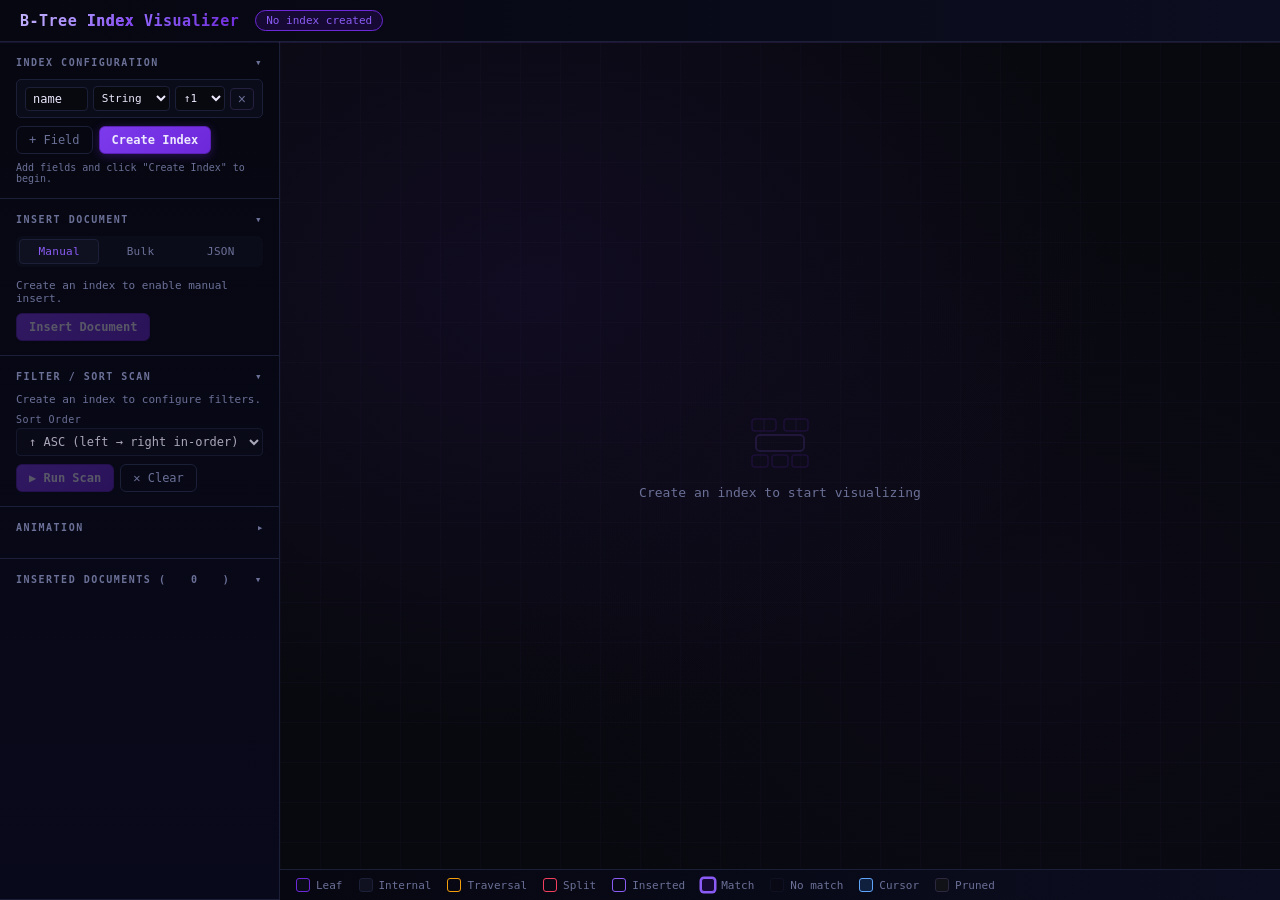
==== btree-index-visualiser/index.html @ 21156883 "remove index field option in filter section" ====
<!DOCTYPE html>
<html lang="en">
<head>
<meta charset="UTF-8">
<meta name="viewport" content="width=device-width, initial-scale=1.0">
<title>B-Tree Index Visualizer</title>
<style>
:root {
  --bg: #08090F;
  --surface: #0F1120;
  --surface2: #0B0C1A;
  --accent: #8B5CF6;
  --accent-dim: #6D28D9;
  --accent-dark: #160933;
  --text: #EDE9FE;
  --text-dim: #6B7097;
  --border: #1C1F38;
  --red: #F43F5E;
  --yellow: #F59E0B;
  --orange: #F97316;
  --node-internal: #0F1120;
  --node-leaf: #0B0C1A;
  --ptr-bg: #06070D;
  --font: 'SF Mono', 'Fira Code', 'Cascadia Code', 'Consolas', monospace;
}

* { box-sizing: border-box; margin: 0; padding: 0; }

body {
  font-family: var(--font);
  background: var(--bg);
  color: var(--text);
  height: 100vh;
  display: flex;
  flex-direction: column;
  overflow: hidden;
  font-size: 13px;
}

/* ── Header ─────────────────────────────────────────── */
#header {
  display: flex;
  align-items: center;
  padding: 10px 20px;
  background: linear-gradient(90deg, #060710 0%, #0C0D20 100%);
  border-bottom: 1px solid var(--border);
  gap: 16px;
  flex-shrink: 0;
  z-index: 10;
  box-shadow: 0 1px 0 rgba(139,92,246,0.12);
}
#header h1 {
  font-size: 15px;
  letter-spacing: 0.5px;
  white-space: nowrap;
  background: linear-gradient(135deg, #C4B5FD 0%, #8B5CF6 60%, #6D28D9 100%);
  -webkit-background-clip: text;
  -webkit-text-fill-color: transparent;
  background-clip: text;
}
#header h1 span {
  background: linear-gradient(135deg, #A78BFA, #7C3AED);
  -webkit-background-clip: text;
  -webkit-text-fill-color: transparent;
  background-clip: text;
}

#info-bar {
  flex: 1;
  display: flex;
  align-items: center;
  gap: 12px;
  font-size: 12px;
  color: var(--text-dim);
  overflow: hidden;
}
#step-msg {
  flex: 1;
  color: var(--accent);
  white-space: nowrap;
  overflow: hidden;
  text-overflow: ellipsis;
  min-height: 16px;
  transition: opacity 0.2s;
}
#tree-stats {
  white-space: nowrap;
  background: var(--accent-dark);
  padding: 3px 10px;
  border-radius: 20px;
  border: 1px solid var(--accent-dim);
  color: var(--accent);
}

/* ── Main Layout ─────────────────────────────────────── */
#app {
  display: flex;
  flex: 1;
  overflow: hidden;
}

/* ── Left Panel ──────────────────────────────────────── */
#panel {
  width: 280px;
  flex-shrink: 0;
  background: linear-gradient(180deg, #060710 0%, #09091C 100%);
  border-right: 1px solid var(--border);
  display: flex;
  flex-direction: column;
  overflow-y: auto;
  overflow-x: hidden;
}

.panel-section {
  padding: 14px 16px;
  border-bottom: 1px solid var(--border);
}
.panel-section h2 {
  font-size: 10px;
  letter-spacing: 1.5px;
  text-transform: uppercase;
  color: var(--text-dim);
  margin-bottom: 10px;
}

/* Index config */
.field-row {
  display: flex;
  flex-direction: column;
  gap: 4px;
  margin-bottom: 8px;
  background: var(--surface2);
  border: 1px solid var(--border);
  border-radius: 5px;
  padding: 6px 8px;
}
.field-row-controls {
  display: flex;
  gap: 5px;
  align-items: center;
}
.field-row input.idx-field-input {
  flex: 1;
  background: var(--bg);
  border: 1px solid var(--border);
  color: var(--text);
  padding: 4px 7px;
  border-radius: 4px;
  font-family: var(--font);
  font-size: 12px;
  outline: none;
  min-width: 0;
}
.field-row input.idx-field-input:focus { border-color: var(--accent-dim); box-shadow: 0 0 0 2px rgba(109,40,217,0.15); }
.field-row select {
  background: var(--bg);
  border: 1px solid var(--border);
  color: var(--text);
  padding: 4px 4px;
  border-radius: 4px;
  font-family: var(--font);
  font-size: 11px;
  cursor: pointer;
  outline: none;
}
.idx-type-input { color: var(--accent); min-width: 70px; }
.idx-dir-input  { min-width: 38px; }
.field-row button.remove-field {
  background: none;
  border: 1px solid #252040;
  color: var(--text-dim);
  cursor: pointer;
  border-radius: 4px;
  padding: 3px 7px;
  font-size: 14px;
  line-height: 1;
  flex-shrink: 0;
}
.field-row button.remove-field:hover { border-color: var(--red); color: var(--red); }
.enum-vals-row {
  display: none;
}
.enum-vals-row input {
  width: 100%;
  background: var(--bg);
  border: 1px solid var(--border);
  color: var(--text);
  padding: 4px 7px;
  border-radius: 4px;
  font-family: var(--font);
  font-size: 11px;
  outline: none;
}
.enum-vals-row input:focus { border-color: var(--accent-dim); }
.type-badge {
  font-size: 9px;
  padding: 1px 5px;
  border-radius: 8px;
  font-family: var(--font);
  font-weight: 600;
  text-transform: uppercase;
  letter-spacing: 0.3px;
}
.tb-string  { background:#0D1535; color:#7EB8FF; border:1px solid #1a2E70; }
.tb-number  { background:#1a142e; color:#a78bfa; border:1px solid #352560; }
.tb-float   { background:#1a142e; color:#c4b5fd; border:1px solid #352560; }
.tb-boolean { background:#2a0D35; color:#e879f9; border:1px solid #601260; }
.tb-date    { background:#2a1500; color:#fbbf24; border:1px solid #604010; }
.tb-email   { background:#0d1a2e; color:#38bdf8; border:1px solid #0e3060; }
.tb-enum    { background:#2a0a18; color:#fb7185; border:1px solid #601030; }

.btn {
  display: inline-flex;
  align-items: center;
  justify-content: center;
  padding: 6px 12px;
  border-radius: 6px;
  font-family: var(--font);
  font-size: 12px;
  cursor: pointer;
  border: 1px solid transparent;
  transition: all 0.18s;
  white-space: nowrap;
}
.btn-primary {
  background: linear-gradient(135deg, #7C3AED 0%, #6D28D9 100%);
  color: #EDE9FE;
  font-weight: 700;
  border-color: #5B21B6;
  box-shadow: 0 2px 10px rgba(109,40,217,0.35);
}
.btn-primary:hover {
  background: linear-gradient(135deg, #8B5CF6 0%, #7C3AED 100%);
  box-shadow: 0 2px 14px rgba(139,92,246,0.45);
  transform: translateY(-1px);
}
.btn-primary:disabled { opacity: 0.35; cursor: not-allowed; box-shadow: none; transform: none; }
.btn-secondary {
  background: transparent;
  border-color: var(--border);
  color: var(--text-dim);
}
.btn-secondary:hover { border-color: var(--accent-dim); color: var(--accent); background: rgba(139,92,246,0.06); }
.btn-danger {
  background: transparent;
  border-color: #2A1A28;
  color: var(--text-dim);
}
.btn-danger:hover { border-color: var(--red); color: var(--red); background: rgba(244,63,94,0.06); }

.btn-row {
  display: flex;
  gap: 6px;
  flex-wrap: wrap;
  margin-top: 8px;
}

/* Insert form */
.doc-field-row {
  margin-bottom: 8px;
}
.doc-field-row label {
  display: block;
  font-size: 10px;
  color: var(--text-dim);
  margin-bottom: 3px;
  letter-spacing: 0.5px;
}
.doc-field-row input {
  width: 100%;
  background: var(--surface2);
  border: 1px solid var(--border);
  color: var(--text);
  padding: 6px 8px;
  border-radius: 4px;
  font-family: var(--font);
  font-size: 12px;
  outline: none;
}
.doc-field-row input:focus { border-color: var(--accent-dim); box-shadow: 0 0 0 2px rgba(109,40,217,0.12); }
.doc-field-row .oid-display {
  font-size: 10px;
  color: var(--text-dim);
  padding: 4px 0;
  word-break: break-all;
}

/* Anim controls */
#anim-controls {
  display: flex;
  gap: 6px;
  flex-wrap: wrap;
}
.speed-row {
  display: flex;
  align-items: center;
  gap: 8px;
  margin-top: 8px;
  font-size: 11px;
  color: var(--text-dim);
}
.speed-row input[type=range] {
  flex: 1;
  accent-color: var(--accent);
  cursor: pointer;
}

/* Document log */
#doc-list {
  max-height: 180px;
  overflow-y: auto;
}
.doc-entry {
  padding: 5px 8px;
  border-radius: 4px;
  margin-bottom: 3px;
  background: var(--surface2);
  font-size: 11px;
  color: var(--text-dim);
  border-left: 2px solid var(--accent-dim);
  animation: fadeSlideIn 0.3s ease;
}
.doc-entry .doc-oid { color: var(--text-dim); font-size: 10px; }
.doc-entry .doc-key { color: var(--accent); }

@keyframes fadeSlideIn {
  from { opacity: 0; transform: translateX(-8px); }
  to   { opacity: 1; transform: translateX(0); }
}

/* ── Viz Panel ───────────────────────────────────────── */
#viz-panel {
  flex: 1;
  display: flex;
  flex-direction: column;
  overflow: hidden;
  position: relative;
}

#svg-wrap {
  flex: 1;
  overflow: auto;
  position: relative;
  cursor: grab;
  background:
    linear-gradient(rgba(139,92,246,0.022) 1px, transparent 1px),
    linear-gradient(90deg, rgba(139,92,246,0.022) 1px, transparent 1px),
    radial-gradient(ellipse at 25% 30%, rgba(109,40,217,0.09) 0%, transparent 55%),
    radial-gradient(ellipse at 75% 70%, rgba(76,29,149,0.05) 0%, transparent 50%),
    var(--bg);
  background-size: 40px 40px, 40px 40px, 100% 100%, 100% 100%, 100% 100%;
}
#svg-wrap:active { cursor: grabbing; }

#btree-svg {
  display: block;
  min-width: 100%;
  min-height: 100%;
  user-select: none;
  transition: height 0.3s ease;
}

/* SVG node styles */
.btree-node { transition: opacity 0.25s; }
.node-body { transition: stroke 0.2s, stroke-width 0.2s; }
.node-enter { animation: nodeEnter 0.35s ease; }
.key-cell-rect { transition: fill 0.2s; }
.key-cell-insert { animation: keyInsert 0.4s ease; }
.edge-path { transition: stroke 0.2s, stroke-opacity 0.2s; }
.edge-active { animation: edgePulse 0.5s ease; }

@keyframes nodeEnter {
  from { opacity: 0; transform: translateY(-12px); }
  to   { opacity: 1; transform: translateY(0); }
}
@keyframes keyInsert {
  0%   { fill: var(--accent); }
  60%  { fill: #C4B5FD; }
  100% { fill: var(--node-leaf); }
}
@keyframes edgePulse {
  0%   { stroke-opacity: 0.2; }
  50%  { stroke-opacity: 1; }
  100% { stroke-opacity: 0.7; }
}

/* Legend */
#legend {
  display: flex;
  gap: 16px;
  padding: 8px 16px;
  background: linear-gradient(90deg, #060710 0%, #0C0D20 100%);
  border-top: 1px solid var(--border);
  flex-shrink: 0;
  font-size: 11px;
  color: var(--text-dim);
  align-items: center;
}
.legend-item {
  display: flex;
  align-items: center;
  gap: 6px;
}
.legend-swatch {
  width: 14px;
  height: 14px;
  border-radius: 3px;
  border: 1px solid;
  flex-shrink: 0;
}
.ls-leaf { background: var(--node-leaf); border-color: var(--accent-dim); }
.ls-internal { background: var(--node-internal); border-color: var(--border); }
.ls-traversal { background: transparent; border-color: var(--yellow); }
.ls-split { background: transparent; border-color: var(--red); }
.ls-insert { background: transparent; border-color: var(--accent); }

/* ── Scan filter rows (per-field) ──────────────────────── */
.scan-field-filter {
  padding: 7px 9px;
  border: 1px solid var(--border);
  border-radius: 5px;
  margin-bottom: 6px;
  background: var(--surface2);
  transition: border-color 0.15s;
}
.scan-field-filter.sff-active { border-color: var(--accent-dim); }
.sff-header {
  display: flex;
  align-items: center;
  gap: 6px;
  margin-bottom: 0;
}
.sff-field-badge {
  font-size: 10px;
  color: var(--accent);
  background: var(--accent-dark);
  border: 1px solid var(--accent-dim);
  padding: 2px 7px;
  border-radius: 10px;
  white-space: nowrap;
  font-family: var(--font);
}
.sff-op {
  flex: 1;
  background: var(--bg);
  border: 1px solid var(--border);
  color: var(--text-dim);
  padding: 3px 5px;
  border-radius: 3px;
  font-family: var(--font);
  font-size: 11px;
  outline: none;
  cursor: pointer;
}
.sff-op:focus { border-color: var(--accent-dim); }
.sff-vals { margin-top: 5px; display: flex; flex-direction: column; gap: 3px; }
.sff-val1, .sff-val2 {
  width: 100%;
  background: var(--bg);
  border: 1px solid var(--border);
  color: var(--text);
  padding: 4px 7px;
  border-radius: 3px;
  font-family: var(--font);
  font-size: 11px;
  outline: none;
}
.sff-val1:focus, .sff-val2:focus { border-color: var(--accent-dim); }
.sff-index-note {
  font-size: 9px;
  margin-top: 3px;
  padding: 2px 5px;
  border-radius: 3px;
  font-family: var(--font);
}
.sff-index-note.uses-index { background:#0E0A28; color:#A78BFA; }
.sff-index-note.full-scan  { background:#1a1000; color:#aa8800; }

/* ── Extra (non-indexed) field rows ────────────────────── */
.extra-field-row {
  display: flex;
  flex-direction: column;
  gap: 3px;
  margin-bottom: 6px;
  background: var(--surface2);
  border: 1px solid var(--border);
  border-radius: 4px;
  padding: 5px 7px;
}
.ef-controls {
  display: flex;
  gap: 4px;
  align-items: center;
}
.extra-field-row input {
  background: var(--bg);
  border: 1px solid var(--border);
  color: var(--text);
  padding: 4px 6px;
  border-radius: 3px;
  font-family: var(--font);
  font-size: 11px;
  outline: none;
}
.extra-field-row input:focus { border-color: var(--accent-dim); }
.extra-field-row select {
  background: var(--bg);
  border: 1px solid var(--border);
  color: var(--accent);
  padding: 3px 4px;
  border-radius: 3px;
  font-family: var(--font);
  font-size: 11px;
  cursor: pointer;
  outline: none;
}
.ef-key  { flex: 1; min-width: 0; }
.ef-type { min-width: 68px; }
.ef-val  { width: 100%; }
.remove-ef {
  background: none;
  border: 1px solid #333;
  color: var(--text-dim);
  cursor: pointer;
  border-radius: 3px;
  padding: 2px 6px;
  font-size: 13px;
  line-height: 1;
  flex-shrink: 0;
}
.remove-ef:hover { border-color: var(--red); color: var(--red); }

/* ── Scan result entries ────────────────────────────────── */
.scan-result-entry {
  padding: 4px 8px;
  border-radius: 3px;
  background: var(--accent-dark);
  border-left: 2px solid var(--accent);
  font-size: 11px;
  color: var(--accent);
  animation: fadeSlideIn 0.25s ease;
  display: flex;
  justify-content: space-between;
  align-items: center;
  gap: 6px;
}
.scan-result-entry .sr-key { color: var(--accent); font-weight: 600; }
.scan-result-entry .sr-rid { color: var(--text-dim); font-size: 10px; }

/* Scan legend swatches */
.ls-scan-match  { background: #160933; border-color: #8B5CF6; box-shadow: 0 0 0 1.5px #8B5CF6; }
.ls-scan-cursor { background: #0F1F3E; border-color: #60A5FA; }
.ls-scan-prune  { background: #111118; border-color: #2C2840; }
.ls-scan-miss   { background: #07080E; border-color: #1C1F38; opacity: 0.35; }

/* SVG scan animations */
@keyframes scanPulse {
  0%   { stroke-opacity: 0.4; }
  50%  { stroke-opacity: 1; }
  100% { stroke-opacity: 0.4; }
}
@keyframes cursorBlink {
  0%,100% { fill-opacity: 1; }
  50%      { fill-opacity: 0.3; }
}
@keyframes matchGlow {
  0%   { fill: #08090F; }
  35%  { fill: #2D1670; }
  100% { fill: #160933; }
}
@keyframes missedFade {
  from { opacity: 0.9; }
  to   { opacity: 0.18; }
}
@keyframes pruneIn {
  from { opacity: 1; }
  to   { opacity: 0.25; }
}

/* ── Insert tabs ────────────────────────────────────────── */
.insert-tabs {
  display: flex;
  gap: 2px;
  margin-bottom: 12px;
  background: var(--surface2);
  border-radius: 6px;
  padding: 3px;
}
.itab {
  flex: 1;
  padding: 5px 4px;
  background: transparent;
  border: none;
  color: var(--text-dim);
  cursor: pointer;
  border-radius: 4px;
  font-family: var(--font);
  font-size: 11px;
  letter-spacing: 0.3px;
  transition: all 0.15s;
  text-align: center;
}
.itab.active {
  background: var(--surface);
  color: var(--accent);
  border: 1px solid var(--border);
}
.itab:hover:not(.active) { color: var(--text); }

/* ── Collapsible panel sections ─────────────────────────── */
.panel-section h2 {
  display: flex;
  justify-content: space-between;
  align-items: center;
  cursor: pointer;
  user-select: none;
}
.panel-section h2:hover { color: var(--text); }
.collapse-arrow {
  font-size: 11px;
  color: var(--text-dim);
  transition: transform 0.2s ease;
  flex-shrink: 0;
}
.panel-section.collapsed .collapse-arrow { transform: rotate(-90deg); }
.section-body {
  overflow: hidden;
  max-height: 1200px;
  opacity: 1;
  transition: max-height 0.28s ease, opacity 0.2s ease;
}
.panel-section.collapsed .section-body {
  max-height: 0 !important;
  opacity: 0;
}

/* ── Custom filter rows ─────────────────────────────────── */
.sff-custom-field {
  flex: 1;
  background: var(--bg);
  border: 1px solid var(--border);
  color: var(--text);
  padding: 3px 6px;
  border-radius: 3px;
  font-family: var(--font);
  font-size: 11px;
  outline: none;
  min-width: 0;
}
.sff-custom-field:focus { border-color: var(--accent-dim); }
.remove-sff {
  background: none;
  border: 1px solid #333;
  color: var(--text-dim);
  cursor: pointer;
  border-radius: 3px;
  padding: 2px 6px;
  font-size: 13px;
  line-height: 1;
  flex-shrink: 0;
}
.remove-sff:hover { border-color: var(--red); color: var(--red); }

/* ── Document hover tooltip ─────────────────────────────── */
#doc-tooltip {
  position: fixed;
  display: none;
  z-index: 1000;
  background: #0C0D1F;
  border: 1px solid var(--accent-dim);
  border-radius: 7px;
  padding: 10px 13px;
  min-width: 190px;
  max-width: 290px;
  box-shadow: 0 6px 24px rgba(0,0,0,0.6), 0 0 0 1px rgba(0,237,100,0.08);
  pointer-events: none;
  font-family: var(--font);
  font-size: 11px;
  color: var(--text);
}
.dt-header {
  font-size: 9px;
  letter-spacing: 1.8px;
  text-transform: uppercase;
  color: var(--text-dim);
  margin-bottom: 7px;
  padding-bottom: 5px;
  border-bottom: 1px solid var(--border);
  display: flex;
  justify-content: space-between;
  align-items: center;
}
.dt-header-label { color: var(--accent); }
.dt-field-row {
  display: flex;
  justify-content: space-between;
  align-items: baseline;
  gap: 8px;
  padding: 2px 0;
}
.dt-field-name {
  color: var(--text-dim);
  font-size: 10px;
  flex-shrink: 0;
  display: flex;
  align-items: center;
  gap: 4px;
}
.dt-field-val {
  color: var(--text);
  font-size: 11px;
  word-break: break-all;
  text-align: right;
  max-width: 150px;
  overflow: hidden;
  text-overflow: ellipsis;
  white-space: nowrap;
}
.dt-field-val.dt-indexed { color: var(--accent); font-weight: 600; }
.dt-null { color: var(--text-dim); font-style: italic; }
.dt-separator {
  margin: 5px 0;
  border: none;
  border-top: 1px dashed var(--border);
}
.dt-oid {
  margin-top: 6px;
  padding-top: 5px;
  border-top: 1px solid var(--border);
  font-size: 9px;
  color: #40405A;
  word-break: break-all;
  line-height: 1.4;
}
.key-hover-zone {
  fill: transparent;
  cursor: crosshair;
}
.key-hover-zone:hover {
  fill: rgba(139, 92, 246, 0.1);
}

/* Scrollbar styling */
::-webkit-scrollbar { width: 6px; height: 6px; }
::-webkit-scrollbar-track { background: transparent; }
::-webkit-scrollbar-thumb { background: var(--border); border-radius: 3px; }
::-webkit-scrollbar-thumb:hover { background: var(--accent-dim); }

/* Empty state */
#empty-state {
  position: absolute;
  inset: 0;
  display: flex;
  flex-direction: column;
  align-items: center;
  justify-content: center;
  color: var(--text-dim);
  gap: 10px;
  pointer-events: none;
}
#empty-state svg { opacity: 0.15; }
#empty-state p { font-size: 13px; }

/* Index badge */
#index-badge {
  font-size: 11px;
  background: var(--accent-dark);
  border: 1px solid var(--accent-dim);
  color: var(--accent);
  padding: 3px 10px;
  border-radius: 20px;
  white-space: nowrap;
  max-width: 260px;
  overflow: hidden;
  text-overflow: ellipsis;
}
</style>
</head>
<body>

<!-- Header -->
<div id="header">
  <h1>B-Tree <span>Index</span> Visualizer</h1>
  <div id="index-badge">No index created</div>
  <div id="info-bar">
    <span id="step-msg"></span>
    <span id="tree-stats" style="display:none">Height: 1 · Nodes: 1 · Keys: 0</span>
  </div>
</div>

<!-- Main -->
<div id="app">

  <!-- Left Panel -->
  <div id="panel">

    <!-- Index Config -->
    <div class="panel-section">
      <h2>Index Configuration</h2>
      <div id="field-rows"></div>
      <div class="btn-row">
        <button class="btn btn-secondary" id="add-field-btn">+ Field</button>
        <button class="btn btn-primary" id="create-index-btn">Create Index</button>
        <button class="btn btn-danger" id="reset-index-btn" style="display:none">Reset</button>
      </div>
      <div id="index-hint" style="margin-top:8px;font-size:10px;color:var(--text-dim)">
        Add fields and click "Create Index" to begin.
      </div>
    </div>

    <!-- Insert Document -->
    <div class="panel-section" id="insert-section">
      <h2>Insert Document</h2>

      <!-- Tab bar -->
      <div class="insert-tabs">
        <button class="itab active" data-tab="manual">Manual</button>
        <button class="itab" data-tab="bulk">Bulk</button>
        <button class="itab" data-tab="json">JSON</button>
      </div>

      <!-- ① Manual tab -->
      <div class="itab-content" id="itab-manual">
        <div id="oid-preview" data-oid="" style="display:none"></div>
        <div id="doc-fields">
          <p style="font-size:11px;color:var(--text-dim)">Create an index to enable manual insert.</p>
        </div>
        <div id="doc-extra-section" style="margin-top:8px;display:none">
          <div style="display:flex;justify-content:space-between;align-items:center;margin-bottom:5px">
            <span style="font-size:10px;text-transform:uppercase;letter-spacing:1px;color:var(--text-dim)">Extra Fields <span style="color:#555;font-size:9px">(not indexed)</span></span>
            <button class="btn btn-secondary" id="add-extra-btn" style="padding:2px 8px;font-size:11px">+ Add</button>
          </div>
          <div id="extra-field-rows"></div>
        </div>
        <div class="btn-row" style="margin-top:8px">
          <button class="btn btn-primary" id="insert-btn" disabled>Insert Document</button>
        </div>
      </div>

      <!-- ② Bulk tab -->
      <div class="itab-content" id="itab-bulk" style="display:none">
        <p style="font-size:11px;color:var(--text-dim);margin-bottom:10px;line-height:1.5">Auto-generates random values based on index field types.</p>
        <div style="display:flex;align-items:center;gap:10px;margin-bottom:10px">
          <label style="font-size:11px;color:var(--text-dim);white-space:nowrap">Count</label>
          <input type="number" id="bulk-count-input" value="15" min="1" max="100"
            style="width:64px;background:var(--surface2);border:1px solid var(--border);color:var(--text);padding:4px 8px;border-radius:4px;font-family:var(--font);font-size:12px;outline:none">
        </div>
        <div style="display:flex;justify-content:space-between;align-items:center;margin-bottom:5px">
          <span style="font-size:10px;text-transform:uppercase;letter-spacing:1px;color:var(--text-dim)">Extra Fields <span style="color:#555;font-size:9px">(not indexed)</span></span>
          <button class="btn btn-secondary" id="add-bulk-extra-btn" style="padding:2px 8px;font-size:11px">+ Add</button>
        </div>
        <div id="bulk-extra-rows"></div>
        <div class="btn-row" style="margin-top:8px">
          <button class="btn btn-secondary" id="bulk-btn" disabled>⚡ Bulk Insert</button>
        </div>
        <div id="bulk-progress" style="display:none;margin-top:8px">
          <div style="display:flex;justify-content:space-between;font-size:10px;color:var(--text-dim);margin-bottom:4px">
            <span id="bulk-label">Inserting…</span>
            <span id="bulk-counter">0 / 15</span>
          </div>
          <div style="height:4px;background:var(--surface2);border-radius:2px;overflow:hidden">
            <div id="bulk-bar" style="height:100%;width:0%;background:var(--accent);border-radius:2px;transition:width 0.2s ease"></div>
          </div>
        </div>
      </div>

      <!-- ③ JSON tab -->
      <div class="itab-content" id="itab-json" style="display:none">
        <div id="json-upload-wrap">
          <div style="display:flex;gap:6px;margin-bottom:5px">
            <label class="btn btn-secondary" for="json-file-input" style="cursor:pointer;flex:1;text-align:center;justify-content:center">⬆ Upload JSON</label>
            <select id="example-select" style="flex:1;background:var(--surface2);border:1px solid var(--border);color:var(--text);padding:5px 8px;border-radius:4px;font-family:var(--font);font-size:12px;outline:none;cursor:pointer">
              <option value="">Load example…</option>
              <option value="employees">Employees (20)</option>
              <option value="products">Products (20)</option>
              <option value="orders">Orders (20)</option>
            </select>
          </div>
          <input type="file" id="json-file-input" accept=".json" style="display:none">
          <div id="json-status" style="display:none;padding:5px 8px;background:var(--surface2);border:1px solid var(--accent-dim);border-radius:4px;font-size:11px;line-height:1.4">
            <span id="json-status-text" style="color:var(--accent)"></span>
            <button id="json-clear-btn" style="float:right;background:none;border:none;color:var(--text-dim);cursor:pointer;font-size:13px;padding:0;line-height:1" title="Clear loaded data">×</button>
          </div>
        </div>
      </div>
    </div>

    <!-- Filter / Sort / Scan -->
    <div class="panel-section" id="scan-section">
      <h2>Filter / Sort Scan</h2>
      <!-- Per-field filter rows injected here by enableScanUI() -->
      <div id="scan-filter-rows">
        <p style="font-size:11px;color:var(--text-dim)">Create an index to configure filters.</p>
      </div>
      <div class="doc-field-row" style="margin-top:8px">
        <label>Sort Order</label>
        <select id="sort-dir-sel" disabled style="width:100%;background:var(--surface2);border:1px solid var(--border);color:var(--text);padding:5px 8px;border-radius:4px;font-family:var(--font);font-size:12px;outline:none;cursor:pointer">
          <option value="1">↑ ASC (left → right in-order)</option>
          <option value="-1">↓ DESC (right → left)</option>
        </select>
      </div>
      <!-- Index efficiency hint -->
      <div id="scan-prefix-hint" style="display:none;margin-top:6px;padding:5px 8px;background:#1a1a0a;border:1px solid #554;border-radius:4px;font-size:10px;color:#aaa8;line-height:1.5"></div>
      <div class="btn-row" style="margin-top:8px">
        <button class="btn btn-primary" id="run-scan-btn" disabled>▶ Run Scan</button>
        <button class="btn btn-secondary" id="clear-scan-btn" disabled>✕ Clear</button>
      </div>
      <!-- Scan results summary (fills during animation) -->
      <div id="scan-summary" style="display:none;margin-top:10px">
        <div style="display:flex;justify-content:space-between;align-items:center;margin-bottom:6px">
          <span style="font-size:10px;letter-spacing:1px;text-transform:uppercase;color:var(--text-dim)">Results</span>
          <span id="scan-count-badge" style="font-size:10px;background:var(--accent-dark);border:1px solid var(--accent-dim);color:var(--accent);padding:2px 8px;border-radius:10px">0 found</span>
        </div>
        <div id="scan-result-list" style="max-height:130px;overflow-y:auto;display:flex;flex-direction:column;gap:3px"></div>
        <div id="scan-stats-line" style="margin-top:6px;font-size:10px;color:var(--text-dim)"></div>
      </div>
    </div>

    <!-- Animation Controls -->
    <div class="panel-section collapsed">
      <h2>Animation</h2>
      <div id="anim-controls">
        <button class="btn btn-secondary" id="play-btn" disabled>▶ Play</button>
        <button class="btn btn-secondary" id="step-btn" disabled>⏭ Step</button>
        <button class="btn btn-secondary" id="rewind-btn" disabled>↺ Rewind</button>
      </div>
      <div class="speed-row">
        <span>Speed</span>
        <input type="range" id="speed-slider" min="100" max="1500" value="700" step="100">
        <span id="speed-label">700ms</span>
      </div>
    </div>

    <!-- Document Log -->
    <div class="panel-section" style="flex:1">
      <h2>Inserted Documents (<span id="doc-count">0</span>)</h2>
      <div id="doc-list"></div>
    </div>

  </div>

  <!-- Visualization -->
  <div id="viz-panel">
    <div id="svg-wrap">
      <div id="empty-state">
        <svg width="64" height="64" viewBox="0 0 64 64" fill="none">
          <rect x="8" y="24" width="48" height="16" rx="4" stroke="#8B5CF6" stroke-width="2"/>
          <rect x="4" y="8" width="24" height="12" rx="3" stroke="#6D28D9" stroke-width="1.5"/>
          <rect x="36" y="8" width="24" height="12" rx="3" stroke="#6D28D9" stroke-width="1.5"/>
          <rect x="4" y="44" width="16" height="12" rx="3" stroke="#6D28D9" stroke-width="1.5"/>
          <rect x="24" y="44" width="16" height="12" rx="3" stroke="#6D28D9" stroke-width="1.5"/>
          <rect x="44" y="44" width="16" height="12" rx="3" stroke="#6D28D9" stroke-width="1.5"/>
          <line x1="16" y1="20" x2="16" y2="8" stroke="#8B5CF6" stroke-width="1.5" opacity="0.5"/>
          <line x1="48" y1="20" x2="48" y2="8" stroke="#8B5CF6" stroke-width="1.5" opacity="0.5"/>
        </svg>
        <p>Create an index to start visualizing</p>
      </div>
      <svg id="btree-svg" xmlns="http://www.w3.org/2000/svg">
        <defs>
          <marker id="arrow" markerWidth="8" markerHeight="8" refX="6" refY="3" orient="auto">
            <path d="M0,0 L0,6 L8,3 z" fill="#1C1F38"/>
          </marker>
          <marker id="arrow-active" markerWidth="8" markerHeight="8" refX="6" refY="3" orient="auto">
            <path d="M0,0 L0,6 L8,3 z" fill="#8B5CF6"/>
          </marker>
          <filter id="glow" x="-20%" y="-20%" width="140%" height="140%">
            <feGaussianBlur stdDeviation="3" result="blur"/>
            <feMerge><feMergeNode in="blur"/><feMergeNode in="SourceGraphic"/></feMerge>
          </filter>
        </defs>
        <g id="tree-root-g" transform="translate(0,0)"></g>
      </svg>
    </div>
    <div id="legend">
      <div class="legend-item"><div class="legend-swatch ls-leaf"></div>Leaf</div>
      <div class="legend-item"><div class="legend-swatch ls-internal"></div>Internal</div>
      <div class="legend-item"><div class="legend-swatch ls-traversal"></div>Traversal</div>
      <div class="legend-item"><div class="legend-swatch ls-split"></div>Split</div>
      <div class="legend-item"><div class="legend-swatch ls-insert"></div>Inserted</div>
      <div class="legend-item"><div class="legend-swatch ls-scan-match"></div>Match</div>
      <div class="legend-item"><div class="legend-swatch ls-scan-miss"></div>No match</div>
      <div class="legend-item"><div class="legend-swatch ls-scan-cursor"></div>Cursor</div>
      <div class="legend-item"><div class="legend-swatch ls-scan-prune"></div>Pruned</div>
    </div>
  </div>

</div>

<!-- Document Hover Tooltip -->
<div id="doc-tooltip">
  <div class="dt-header">
    <span>Document</span>
    <span class="dt-header-label" id="dt-node-label"></span>
  </div>
  <div id="dt-fields"></div>
  <div class="dt-oid" id="dt-oid"></div>
</div>

<script>
'use strict';

// ─────────────────────────────────────────────────────────────
//  Utilities
// ─────────────────────────────────────────────────────────────
const SVG_NS = 'http://www.w3.org/2000/svg';

function genObjectId() {
  const ts = Math.floor(Date.now() / 1000).toString(16).padStart(8, '0');
  const rnd = Array.from(crypto.getRandomValues(new Uint8Array(8)))
    .map(b => b.toString(16).padStart(2, '0')).join('');
  return ts + rnd;
}

function shortId(oid) { return oid.slice(0, 8) + '…'; }

// BSON-style type ordering: null < boolean < number < string
function typeOrder(v) {
  if (v === null || v === undefined) return 0;
  if (typeof v === 'boolean') return 1;  // false(0) < true(1)
  if (typeof v === 'number')  return 2;
  if (typeof v === 'string')  return 3;
  return 4;
}

function compareVal(a, b) {
  const ta = typeOrder(a), tb = typeOrder(b);
  if (ta !== tb) return ta - tb;
  if (a === null || a === undefined) return 0;
  if (a < b) return -1;
  if (a > b) return 1;
  return 0;
}

// Compound key comparison (both are arrays of values)
function compareKeys(a, b) {
  const len = Math.min(a.length, b.length);
  for (let i = 0; i < len; i++) {
    const c = compareVal(a[i], b[i]);
    if (c !== 0) return c;
  }
  return a.length - b.length;
}

function parseVal(s) {
  if (s === '' || s === null || s === undefined) return null;
  if (typeof s === 'boolean' || typeof s === 'number') return s; // already typed
  const n = Number(s);
  return isNaN(n) ? s : n;
}

function formatKeyLabel(key) {
  if (key.length === 1) return String(key[0] === null ? 'null' : key[0]);
  return '(' + key.map(v => v === null ? 'null' : String(v)).join(', ') + ')';
}

// ─────────────────────────────────────────────────────────────
//  B-Tree Data Structure
//  t = 2 → max 3 keys, max 4 children per node
// ─────────────────────────────────────────────────────────────
let _nodeSeq = 0;

class BTreeNode {
  constructor(isLeaf = true) {
    this.id = ++_nodeSeq;
    this.isLeaf = isLeaf;
    this.keys = [];      // array of compound key arrays, e.g. [[val1,val2], ...]
    this.rids = [];      // parallel array of ObjectId strings (all nodes keep rids)
    this.children = [];  // BTreeNode[] for internal nodes
  }
}

class BTree {
  constructor(t = 2) {
    this.t = t;         // minimum degree
    this.root = new BTreeNode(true);
    this.indexFields = ['name']; // default
  }

  setIndex(fields) {
    this.indexFields = fields;
    _nodeSeq = 0;
    this.root = new BTreeNode(true);
  }

  extractKey(doc) {
    return this.indexFields.map(f => parseVal(doc[f] ?? null));
  }

  // Insert document, returns animation event log
  insert(doc) {
    const key = this.extractKey(doc);
    const rid = doc._id;
    const events = [];

    events.push({ type: 'start', key, rid });

    // If root full, split it
    if (this.root.keys.length === 2 * this.t - 1) {
      const oldRoot = this.root;
      const newRoot = new BTreeNode(false);
      newRoot.children.push(oldRoot);
      this._splitChild(newRoot, 0, events);
      this.root = newRoot;
      events.push({ type: 'newRoot', nodeId: newRoot.id });
    }

    this._insertNonFull(this.root, key, rid, events);
    events.push({ type: 'done' });
    return events;
  }

  _splitChild(parent, idx, events) {
    const t = this.t;
    const child = parent.children[idx];
    const mid = t - 1; // median index

    const newNode = new BTreeNode(child.isLeaf);

    // Promote median key to parent
    const mKey = child.keys[mid];
    const mRid = child.rids[mid];

    // Right half goes to new node
    newNode.keys = child.keys.splice(mid + 1);
    newNode.rids = child.rids.splice(mid + 1);
    if (!child.isLeaf) {
      newNode.children = child.children.splice(t);
    }

    // Remove median from child
    child.keys.splice(mid, 1);
    child.rids.splice(mid, 1);

    // Insert median into parent
    parent.keys.splice(idx, 0, mKey);
    parent.rids.splice(idx, 0, mRid);
    parent.children.splice(idx + 1, 0, newNode);

    events.push({
      type: 'split',
      parentId: parent.id,
      leftId: child.id,
      rightId: newNode.id,
      medianKey: mKey,
    });
  }

  _insertNonFull(node, key, rid, events) {
    events.push({ type: 'visit', nodeId: node.id });

    if (node.isLeaf) {
      let i = node.keys.length - 1;
      while (i >= 0 && compareKeys(key, node.keys[i]) < 0) i--;
      node.keys.splice(i + 1, 0, key);
      node.rids.splice(i + 1, 0, rid);
      events.push({ type: 'insert', nodeId: node.id, keyIdx: i + 1, key, rid });
    } else {
      let i = node.keys.length - 1;
      while (i >= 0 && compareKeys(key, node.keys[i]) < 0) i--;
      i++;

      events.push({ type: 'followChild', nodeId: node.id, childIdx: i });

      const child = node.children[i];
      if (child.keys.length === 2 * this.t - 1) {
        events.push({ type: 'preSplit', nodeId: child.id });
        this._splitChild(node, i, events);
        if (compareKeys(key, node.keys[i]) > 0) i++;
      }

      this._insertNonFull(node.children[i], key, rid, events);
    }
  }

  // Tree stats
  height() {
    let h = 1, n = this.root;
    while (!n.isLeaf) { h++; n = n.children[0]; }
    return h;
  }

  countNodes() {
    let count = 0;
    const walk = n => { count++; n.children.forEach(walk); };
    walk(this.root);
    return count;
  }

  countKeys() {
    let count = 0;
    const walk = n => { count += n.keys.length; n.children.forEach(walk); };
    walk(this.root);
    return count;
  }
}

// ─────────────────────────────────────────────────────────────
//  Layout Engine
// ─────────────────────────────────────────────────────────────
const NODE_H = 54;
const KEY_W = 92;
const KEY_W_COMPOUND = 108; // wider for 2+ fields
const PTR_W = 18;
const LEVEL_GAP = 90;
const SIBLING_GAP = 24;
const PADDING = 40;

function nodeWidth(node, fieldCount) {
  const kw = fieldCount >= 2 ? KEY_W_COMPOUND : KEY_W;
  const n = node.keys.length;
  if (node.isLeaf) return n * kw;
  return n * kw + (n + 1) * PTR_W;
}

function subtreeWidth(node, fieldCount) {
  const nw = nodeWidth(node, fieldCount);
  if (node.isLeaf || node.children.length === 0) return Math.max(nw, 80);
  const childrenTotal = node.children.reduce((s, c) => s + subtreeWidth(c, fieldCount), 0)
    + (node.children.length - 1) * SIBLING_GAP;
  return Math.max(nw, childrenTotal);
}

function assignPositions(node, cx, y, positions, fieldCount) {
  const nw = nodeWidth(node, fieldCount);
  positions.set(node.id, { x: cx - nw / 2, y, w: nw, h: NODE_H });

  if (!node.isLeaf && node.children.length) {
    const totalCW = node.children.reduce((s, c) => s + subtreeWidth(c, fieldCount), 0)
      + (node.children.length - 1) * SIBLING_GAP;
    let childX = cx - totalCW / 2;
    for (const child of node.children) {
      const sw = subtreeWidth(child, fieldCount);
      assignPositions(child, childX + sw / 2, y + NODE_H + LEVEL_GAP, positions, fieldCount);
      childX += sw + SIBLING_GAP;
    }
  }
}

// ─────────────────────────────────────────────────────────────
//  SVG Renderer
// ─────────────────────────────────────────────────────────────
function makeSvgEl(tag, attrs = {}) {
  const el = document.createElementNS(SVG_NS, tag);
  for (const [k, v] of Object.entries(attrs)) el.setAttribute(k, v);
  return el;
}

function renderTree(tree, highlightState = {}) {
  const g = document.getElementById('tree-root-g');
  g.innerHTML = '';

  const fieldCount = tree.indexFields.length;
  const kw = fieldCount >= 2 ? KEY_W_COMPOUND : KEY_W;

  const positions = new Map();
  const rootSW = subtreeWidth(tree.root, fieldCount);
  const svgW = Math.max(rootSW + PADDING * 2, 600);
  const cx = svgW / 2;

  assignPositions(tree.root, cx, PADDING, positions, fieldCount);

  // Measure height
  let maxY = 0;
  positions.forEach(p => { if (p.y > maxY) maxY = p.y; });
  const svgH = Math.max(maxY + NODE_H + PADDING * 2, 200);

  const svg = document.getElementById('btree-svg');
  svg.setAttribute('width', svgW);
  svg.setAttribute('height', svgH);

  // Center in viewport if smaller than viewport
  const wrap = document.getElementById('svg-wrap');
  const vw = wrap.clientWidth;
  const tx = svgW < vw ? (vw - svgW) / 2 : 0;
  g.setAttribute('transform', `translate(${tx},0)`);
  lastPositions = positions;
  lastTx = tx;

  // Draw edges layer
  const edgeG = makeSvgEl('g', { id: 'edge-layer' });
  g.appendChild(edgeG);

  // Draw nodes layer
  const nodeG = makeSvgEl('g', { id: 'node-layer' });
  g.appendChild(nodeG);

  // Recurse
  function drawEdges(node) {
    if (node.isLeaf) return;
    const pos = positions.get(node.id);
    const n = node.keys.length;

    node.children.forEach((child, i) => {
      const cpos = positions.get(child.id);
      if (!cpos) return;

      // x of pointer slot i in parent (between key i-1 and key i)
      const slotX = pos.x + PTR_W / 2 + i * (PTR_W + kw);
      const x1 = slotX;
      const y1 = pos.y + NODE_H;
      const x2 = cpos.x + cpos.w / 2;
      const y2 = cpos.y;
      const my = (y1 + y2) / 2;

      const isActive = highlightState.activeEdge &&
        highlightState.activeEdge.parentId === node.id &&
        highlightState.activeEdge.childIdx === i;

      const path = makeSvgEl('path', {
        d: `M${x1},${y1} C${x1},${my} ${x2},${my} ${x2},${y2}`,
        stroke: isActive ? '#8B5CF6' : '#1C1F38',
        'stroke-width': isActive ? '2.5' : '1.5',
        fill: 'none',
        'stroke-opacity': isActive ? '1' : '0.55',
        'marker-end': isActive ? 'url(#arrow-active)' : 'url(#arrow)',
        class: isActive ? 'edge-path edge-active' : 'edge-path',
      });
      edgeG.appendChild(path);

      drawEdges(child);
    });
  }

  function drawNode(node, isNew = false) {
    const pos = positions.get(node.id);
    if (!pos) return;

    const hs = highlightState;
    const isVisiting = hs.visiting && hs.visiting.has(node.id);
    const isPreSplit = hs.preSplit === node.id;
    const isInsertNode = hs.insertNode === node.id;
    const isSplitNew = hs.splitNew === node.id;

    let strokeColor = node.isLeaf ? '#5B3FD0' : '#1C1F38';
    let strokeW = '1.5';
    if (isVisiting)   { strokeColor = '#F59E0B'; strokeW = '2.5'; }
    if (isPreSplit)   { strokeColor = '#F43F5E'; strokeW = '2.5'; }
    if (isSplitNew)   { strokeColor = '#8B5CF6'; strokeW = '2.5'; }
    if (isInsertNode) { strokeColor = '#8B5CF6'; strokeW = '2.5'; }

    const ng = makeSvgEl('g', {
      class: 'btree-node' + (isNew ? ' node-enter' : ''),
      id: `node-${node.id}`,
    });

    // Node background
    ng.appendChild(makeSvgEl('rect', {
      x: pos.x, y: pos.y, width: pos.w, height: NODE_H, rx: '5',
      fill: node.isLeaf ? '#0B0C1A' : '#0F1120',
      stroke: strokeColor,
      'stroke-width': strokeW,
      class: 'node-body',
      filter: (isInsertNode || isSplitNew) ? 'url(#glow)' : '',
    }));

    // Type label above node
    const label = node.isLeaf ? 'LEAF' : 'INTERNAL';
    ng.appendChild(makeSvgEl('text', {
      x: pos.x + pos.w / 2, y: pos.y - 5,
      'text-anchor': 'middle', fill: node.isLeaf ? '#5B3FD0' : '#374165',
      'font-size': '9', 'font-family': 'monospace', 'letter-spacing': '1',
    })).textContent = label;

    if (!node.isLeaf) {
      // Draw pointer cells
      for (let i = 0; i <= node.keys.length; i++) {
        const px = pos.x + i * (PTR_W + kw);
        ng.appendChild(makeSvgEl('rect', {
          x: px + 1, y: pos.y + 1, width: PTR_W - 2, height: NODE_H - 2, rx: '2',
          fill: '#06070D', opacity: '0.9',
        }));
        ng.appendChild(makeSvgEl('circle', {
          cx: px + PTR_W / 2, cy: pos.y + NODE_H / 2, r: '3',
          fill: '#5B3FD0',
        }));
      }
    }

    // Draw key cells
    node.keys.forEach((key, ki) => {
      const kx = node.isLeaf
        ? pos.x + ki * kw
        : pos.x + PTR_W + ki * (PTR_W + kw);

      const isInsertKey = isInsertNode && hs.insertKeyIdx === ki;

      // Key cell background
      ng.appendChild(makeSvgEl('rect', {
        x: kx + 1, y: pos.y + 1, width: kw - 2, height: NODE_H - 2, rx: '2',
        fill: isInsertKey ? '#160933' : (node.isLeaf ? '#0B0C1A' : '#0F1120'),
        class: isInsertKey ? 'key-cell-rect key-cell-insert' : 'key-cell-rect',
      }));

      // Vertical divider (between cells)
      if (ki > 0) {
        const dx = node.isLeaf ? pos.x + ki * kw : pos.x + PTR_W + ki * (PTR_W + kw);
        ng.appendChild(makeSvgEl('line', {
          x1: dx, y1: pos.y + 4, x2: dx, y2: pos.y + NODE_H - 4,
          stroke: '#1C1F38', 'stroke-width': '1',
        }));
      }

      // Key values (stacked for compound)
      const vals = key;
      const numFields = vals.length;

      if (numFields === 1) {
        // Single field: centered
        const txt = makeSvgEl('text', {
          x: kx + kw / 2,
          y: node.isLeaf ? pos.y + (NODE_H / 2) - 8 : pos.y + NODE_H / 2 + 5,
          'text-anchor': 'middle',
          fill: '#A78BFA', 'font-size': '12', 'font-family': 'monospace',
          'font-weight': '600',
        });
        txt.textContent = vals[0] === null ? 'null' : String(vals[0]);
        ng.appendChild(txt);
      } else {
        // Compound: stack fields
        const startY = node.isLeaf ? pos.y + 10 : pos.y + 8;
        const step = (NODE_H - (node.isLeaf ? 22 : 16)) / numFields;
        vals.forEach((v, fi) => {
          const txt = makeSvgEl('text', {
            x: kx + kw / 2,
            y: startY + fi * step + 12,
            'text-anchor': 'middle',
            fill: fi === 0 ? '#A78BFA' : '#7C5CD8',
            'font-size': fi === 0 ? '11' : '10',
            'font-family': 'monospace',
          });
          txt.textContent = v === null ? 'null' : String(v);
          ng.appendChild(txt);
          // small field label
          const flbl = makeSvgEl('text', {
            x: kx + kw / 2,
            y: startY + fi * step + 3,
            'text-anchor': 'middle',
            fill: '#3D3F62', 'font-size': '8', 'font-family': 'monospace',
          });
          flbl.textContent = tree.indexFields[fi];
          ng.appendChild(flbl);
        });
      }

      // RecordId for leaf nodes
      if (node.isLeaf) {
        const rid = node.rids[ki];
        const ridTxt = makeSvgEl('text', {
          x: kx + kw / 2,
          y: pos.y + NODE_H - 8,
          'text-anchor': 'middle',
          fill: '#4A4B70', 'font-size': '9', 'font-family': 'monospace',
        });
        ridTxt.textContent = shortId(rid);
        const titleEl = document.createElementNS(SVG_NS, 'title');
        titleEl.textContent = `ObjectId("${rid}")`;
        ridTxt.appendChild(titleEl);
        ng.appendChild(ridTxt);

        // RID separator line
        ng.appendChild(makeSvgEl('line', {
          x1: kx + 4, y1: pos.y + NODE_H - 17,
          x2: kx + kw - 4, y2: pos.y + NODE_H - 17,
          stroke: '#1C1F38', 'stroke-width': '0.5', opacity: '0.7',
        }));
      }
    });

    // ── Transparent hover zones over each key cell (for doc tooltip) ──
    node.keys.forEach((key, ki) => {
      const kx = node.isLeaf
        ? pos.x + ki * kw
        : pos.x + PTR_W + ki * (PTR_W + kw);

      const hz = makeSvgEl('rect', {
        x: kx + 1, y: pos.y + 1,
        width: kw - 2, height: NODE_H - 2, rx: '2',
        class: 'key-hover-zone',
      });

      const rid = node.rids[ki];
      const isLeafNode = node.isLeaf;

      hz.addEventListener('mouseenter', e => {
        showDocTooltip(rid, isLeafNode, e.clientX, e.clientY);
      });
      hz.addEventListener('mousemove', e => {
        positionTooltip(e.clientX, e.clientY);
      });
      hz.addEventListener('mouseleave', () => {
        hideDocTooltip();
      });

      ng.appendChild(hz);
    });

    // Node id label (debug, tiny)
    /* const dbg = makeSvgEl('text', { x: pos.x+2, y: pos.y+10, 'font-size':'8', fill:'#333' });
    dbg.textContent = 'n'+node.id; ng.appendChild(dbg); */

    nodeG.appendChild(ng);

    node.children.forEach(c => drawNode(c));
  }

  drawEdges(tree.root);
  drawNode(tree.root, false);

  // Hide empty state
  const es = document.getElementById('empty-state');
  if (es) es.style.display = 'none';
}

// ─────────────────────────────────────────────────────────────
//  Animation Controller
// ─────────────────────────────────────────────────────────────
class AnimCtrl {
  constructor() {
    this.events = [];
    this.step = 0;
    this.timer = null;
    this.speed = 700;
    this.visitedNodes = new Set();
    this.state = {}; // current highlight state
    this.onStep = null; // callback
  }

  load(events) {
    this.events = events;
    this.step = 0;
    this.visitedNodes = new Set();
    this.state = {};
  }

  get done() { return this.step >= this.events.length; }

  pause() {
    if (this.timer) { clearInterval(this.timer); this.timer = null; }
  }

  play(onDone) {
    this.pause();
    this.timer = setInterval(() => {
      if (this.done) {
        this.pause();
        if (onDone) onDone();
        return;
      }
      this.advance();
    }, this.speed);
  }

  advance() {
    if (this.done) return;
    const ev = this.events[this.step++];
    this._applyEvent(ev);
    if (this.onStep) this.onStep(ev, this.state);
  }

  _applyEvent(ev) {
    switch (ev.type) {
      case 'start':
        this.state = { visiting: new Set() };
        break;
      case 'visit':
        this.visitedNodes.add(ev.nodeId);
        this.state.visiting = new Set(this.visitedNodes);
        this.state.preSplit = null;
        this.state.insertNode = null;
        this.state.activeEdge = null;
        break;
      case 'followChild':
        this.state.activeEdge = { parentId: ev.nodeId, childIdx: ev.childIdx };
        break;
      case 'preSplit':
        this.state.preSplit = ev.nodeId;
        break;
      case 'split':
        this.state.splitNew = ev.rightId;
        this.state.preSplit = null;
        break;
      case 'newRoot':
        break;
      case 'insert':
        this.state.insertNode = ev.nodeId;
        this.state.insertKeyIdx = ev.keyIdx;
        this.state.activeEdge = null;
        break;
      case 'done':
        this.state = {};
        break;
    }
  }

  reset() {
    this.pause();
    this.step = 0;
    this.visitedNodes = new Set();
    this.state = {};
  }
}

// ─────────────────────────────────────────────────────────────
//  App State
// ─────────────────────────────────────────────────────────────
const tree = new BTree(2);
const anim = new AnimCtrl();
let indexActive = false;
let pendingEvents = null;
let animPlaying = false;
let docCount = 0;
let lastPositions = null;  // node positions from most recent renderTree call
let lastTx = 0;            // translate-x applied to tree-root-g
let pendingDocs = [];      // docs loaded from JSON/example, queued until index is created

// fieldName → { type, enumVals }  — set when index is created
const fieldTypeConfig = new Map();

// ─────────────────────────────────────────────────────────────
//  UI Builders
// ─────────────────────────────────────────────────────────────
function buildFieldRows() {
  const container = document.getElementById('field-rows');
  const rows = container.querySelectorAll('.field-row');
  if (rows.length === 0) addFieldRow();
}

const FIELD_TYPES = [
  { value: 'string',  label: 'String'  },
  { value: 'number',  label: 'Number'  },
  { value: 'float',   label: 'Float'   },
  { value: 'boolean', label: 'Boolean' },
  { value: 'date',    label: 'Date'    },
  { value: 'email',   label: 'Email'   },
  { value: 'enum',    label: 'Enum'    },
];

function addFieldRow(name = '', type = 'string') {
  const container = document.getElementById('field-rows');
  const row = document.createElement('div');
  row.className = 'field-row';

  const typeOpts = FIELD_TYPES.map(t =>
    `<option value="${t.value}"${t.value === type ? ' selected' : ''}>${t.label}</option>`
  ).join('');

  row.innerHTML = `
    <div class="field-row-controls">
      <input type="text" placeholder="field name" value="${name}" class="idx-field-input">
      <select class="idx-type-input">${typeOpts}</select>
      <select class="idx-dir-input">
        <option value="1">↑1</option>
        <option value="-1">↓-1</option>
      </select>
      <button class="remove-field">×</button>
    </div>
    <div class="enum-vals-row">
      <input type="text" class="idx-enum-input" placeholder="Enum values: Active, Inactive, Pending">
    </div>
  `;

  const typeSel = row.querySelector('.idx-type-input');
  const enumRow = row.querySelector('.enum-vals-row');
  typeSel.addEventListener('change', () => {
    enumRow.style.display = typeSel.value === 'enum' ? '' : 'none';
  });
  if (type === 'enum') enumRow.style.display = '';

  row.querySelector('.remove-field').addEventListener('click', () => row.remove());
  container.appendChild(row);
}

function getIndexFieldConfigs() {
  return Array.from(document.querySelectorAll('.field-row')).map(row => {
    const name     = (row.querySelector('.idx-field-input')?.value  || '').trim();
    const type     =  row.querySelector('.idx-type-input')?.value   || 'string';
    const dir      = parseInt(row.querySelector('.idx-dir-input')?.value  || '1');
    const enumRaw  =  row.querySelector('.idx-enum-input')?.value   || '';
    const enumVals = enumRaw.split(',').map(s => s.trim()).filter(Boolean);
    return { name, type, dir, enumVals };
  }).filter(c => c.name);
}

function getIndexFields() {
  return getIndexFieldConfigs().map(c => c.name);
}

function typePlaceholder(cfg) {
  if (!cfg) return 'value';
  switch (cfg.type) {
    case 'number':  return 'e.g. 42';
    case 'float':   return 'e.g. 3.14';
    case 'boolean': return 'true / false';
    case 'date':    return 'YYYY-MM-DD';
    case 'email':   return 'user@example.com';
    case 'enum':    return cfg.enumVals.length ? cfg.enumVals.join(' | ') : 'value';
    default:        return 'text value';
  }
}

function typeInputType(type) {
  if (type === 'number' || type === 'float') return 'number';
  if (type === 'date') return 'date';
  return 'text';
}

// configs = [{name, type, dir, enumVals}]  OR plain string array (backwards compat)
function buildDocForm(configs) {
  const container = document.getElementById('doc-fields');
  container.innerHTML = '';

  // Normalise: accept both configs array and plain strings
  const normalised = configs.map(c => typeof c === 'string'
    ? { name: c, type: 'string', enumVals: [] }
    : c);

  normalised.forEach(cfg => {
    const typeCfg = fieldTypeConfig.get(cfg.name) || cfg;
    const row = document.createElement('div');
    row.className = 'doc-field-row';
    row.innerHTML = `
      <label style="display:flex;align-items:center;gap:5px;flex-wrap:wrap">
        <span>${cfg.name}</span>
        <span class="type-badge tb-${typeCfg.type}">${typeCfg.type}</span>
        <span style="font-size:9px;background:var(--accent-dark);color:var(--accent-dim);border:1px solid var(--accent-dim);padding:1px 5px;border-radius:8px">indexed</span>
      </label>
      <input type="${typeInputType(typeCfg.type)}"
             class="doc-field-input"
             data-field="${cfg.name}"
             data-type="${typeCfg.type}"
             placeholder="${typePlaceholder(typeCfg)}"
             step="${typeCfg.type === 'float' ? '0.01' : '1'}">
    `;
    container.appendChild(row);
  });
  document.getElementById('doc-extra-section').style.display = '';
}

// Extra field management
function buildExtraFieldRow() {
  const typeOpts = FIELD_TYPES.map(t =>
    `<option value="${t.value}">${t.label}</option>`
  ).join('');

  const row = document.createElement('div');
  row.className = 'extra-field-row';
  row.innerHTML = `
    <div class="ef-controls">
      <input type="text" class="ef-key" placeholder="field name">
      <select class="ef-type">${typeOpts}</select>
      <button class="remove-ef">×</button>
    </div>
    <input type="text" class="ef-val" placeholder="value">
  `;

  const typeSel = row.querySelector('.ef-type');
  const valInp  = row.querySelector('.ef-val');

  // Update input type + placeholder when type changes
  typeSel.addEventListener('change', () => refreshEfInput(typeSel, valInp));
  row.querySelector('.remove-ef').addEventListener('click', () => row.remove());
  return row;
}

function refreshEfInput(typeSel, valInp) {
  const t = typeSel.value;
  valInp.type        = (t === 'number' || t === 'float') ? 'number' : (t === 'date' ? 'date' : 'text');
  valInp.step        = t === 'float' ? '0.01' : '1';
  valInp.placeholder = typePlaceholder({ type: t, enumVals: [] });
  valInp.value       = '';
}

document.getElementById('add-extra-btn').addEventListener('click', () => {
  const container = document.getElementById('extra-field-rows');
  const row = buildExtraFieldRow();
  container.appendChild(row);
  row.querySelector('.ef-key').focus();
});

function buildBulkExtraFieldRow() {
  const typeOpts = FIELD_TYPES.map(t =>
    `<option value="${t.value}">${t.label}</option>`
  ).join('');
  const row = document.createElement('div');
  row.className = 'extra-field-row';
  row.innerHTML = `
    <div class="ef-controls">
      <input type="text" class="ef-key" placeholder="field name">
      <select class="ef-type">${typeOpts}</select>
      <button class="remove-ef">×</button>
    </div>
  `;
  row.querySelector('.remove-ef').addEventListener('click', () => row.remove());
  return row;
}

document.getElementById('add-bulk-extra-btn').addEventListener('click', () => {
  const container = document.getElementById('bulk-extra-rows');
  const row = buildBulkExtraFieldRow();
  container.appendChild(row);
  row.querySelector('.ef-key').focus();
});

function getExtraFieldConfigs() {
  return Array.from(document.querySelectorAll('#extra-field-rows .extra-field-row')).map(row => {
    const name = row.querySelector('.ef-key').value.trim();
    const type = row.querySelector('.ef-type')?.value || 'string';
    return { name, type, enumVals: [] };
  }).filter(c => c.name);
}

function getBulkExtraFieldConfigs() {
  return Array.from(document.querySelectorAll('#bulk-extra-rows .extra-field-row')).map(row => {
    const name = row.querySelector('.ef-key').value.trim();
    const type = row.querySelector('.ef-type')?.value || 'string';
    return { name, type, enumVals: [] };
  }).filter(c => c.name);
}

function collectExtraFields() {
  const extras = {};
  document.querySelectorAll('.extra-field-row').forEach(row => {
    const k    = row.querySelector('.ef-key').value.trim();
    const type = row.querySelector('.ef-type')?.value || 'string';
    const raw  = row.querySelector('.ef-val').value.trim();
    if (!k) return;
    // Coerce to declared type (reuse parseFieldValue logic inline for extra fields)
    let val;
    switch (type) {
      case 'number':  val = raw === '' ? null : parseInt(raw, 10);   break;
      case 'float':   val = raw === '' ? null : parseFloat(raw);      break;
      case 'boolean': val = (raw === 'true' || raw === '1');           break;
      default:        val = raw === '' ? null : raw;                   break;
    }
    extras[k] = val;
  });
  return extras;
}

function clearExtraFieldRows() {
  document.getElementById('extra-field-rows').innerHTML = '';
}

function parseFieldValue(fieldName, rawVal) {
  const cfg = fieldTypeConfig.get(fieldName);
  if (rawVal === '' || rawVal === null || rawVal === undefined) return null;
  if (!cfg) return parseVal(rawVal); // fallback
  switch (cfg.type) {
    case 'number':  { const n = parseInt(rawVal, 10); return isNaN(n) ? null : n; }
    case 'float':   { const n = parseFloat(rawVal);    return isNaN(n) ? null : n; }
    case 'boolean': return (rawVal === 'true' || rawVal === '1' || rawVal === true);
    default: return String(rawVal); // string, date, email, enum
  }
}

function genOid() {
  const oid = genObjectId();
  document.getElementById('oid-preview').dataset.oid = oid;
  return oid;
}

// ─────────────────────────────────────────────────────────────
//  JSON / Example Data Loader
// ─────────────────────────────────────────────────────────────
const JSON_MAX_BYTES = 150 * 1024; // 150 KB
const JSON_MAX_DOCS  = 300;

function inferType(val) {
  if (typeof val === 'boolean') return 'boolean';
  if (typeof val === 'number')  return Number.isInteger(val) ? 'number' : 'float';
  if (typeof val === 'string') {
    if (/^\d{4}-\d{2}-\d{2}/.test(val))          return 'date';
    if (/^[^\s@]+@[^\s@]+\.[^\s@]+$/.test(val))  return 'email';
  }
  return 'string';
}

function detectFieldsFromDocs(docs) {
  const seen = new Map(); // fieldName → type
  docs.slice(0, 50).forEach(doc => {
    Object.keys(doc).forEach(k => {
      if (k === '_id' || seen.has(k)) return;
      seen.set(k, inferType(doc[k]));
    });
  });
  return Array.from(seen.entries()).map(([name, type]) => ({ name, type, dir: 1, enumVals: [] }));
}

function setJsonStatus(msg, isError = false) {
  const box  = document.getElementById('json-status');
  const text = document.getElementById('json-status-text');
  box.style.display = msg ? '' : 'none';
  box.style.borderColor = isError ? 'var(--red)' : 'var(--accent-dim)';
  text.style.color      = isError ? 'var(--red)' : 'var(--accent)';
  text.textContent = msg;
}

function lockJsonTab() {
  const sel = document.getElementById('example-select');
  const lbl = document.querySelector('label[for="json-file-input"]');
  sel.disabled = true;
  sel.title = 'Reset index to load new data';
  if (lbl) { lbl.style.opacity = '0.4'; lbl.style.pointerEvents = 'none'; lbl.title = 'Reset index to load new data'; }
  setJsonStatus('Tree already has data. Reset index to load new data.');
}

function unlockJsonTab() {
  const sel = document.getElementById('example-select');
  const lbl = document.querySelector('label[for="json-file-input"]');
  sel.disabled = false;
  sel.title = '';
  if (lbl) { lbl.style.opacity = ''; lbl.style.pointerEvents = ''; lbl.title = ''; }
}

function loadJsonDocs(raw) {
  // Block if tree already has documents
  if (indexActive && tree.countKeys() > 0) {
    lockJsonTab();
    document.getElementById('example-select').value = '';
    return;
  }

  // Normalise to array
  let docs = Array.isArray(raw) ? raw : [raw];
  docs = docs.filter(d => d && typeof d === 'object' && !Array.isArray(d));
  if (docs.length === 0) { setJsonStatus('No valid objects found in JSON.', true); return; }

  const truncated = docs.length > JSON_MAX_DOCS;
  docs = docs.slice(0, JSON_MAX_DOCS).map(d => {
    const doc = { ...d };
    if (!doc._id) doc._id = genObjectId();
    return doc;
  });
  pendingDocs = docs;

  // If no index yet, auto-populate the Index Config field rows
  if (!indexActive) {
    const configs = detectFieldsFromDocs(docs);
    document.getElementById('field-rows').innerHTML = '';
    configs.forEach(c => addFieldRow(c.name, c.type));
  }

  const note = truncated ? ` (truncated to ${JSON_MAX_DOCS})` : '';
  const action = indexActive ? 'Inserting into tree…' : 'Configure index fields above, then click Create Index.';
  setJsonStatus(`${docs.length} document${docs.length !== 1 ? 's' : ''} loaded${note}. ${action}`);

  // If index already exists, start inserting immediately
  if (indexActive) startBulkInsertFromDocs();
}

function createIndex() {
  const configs = getIndexFieldConfigs();
  if (configs.length === 0) { alert('Add at least one field.'); return; }

  // Store type config
  fieldTypeConfig.clear();
  configs.forEach(c => fieldTypeConfig.set(c.name, { type: c.type, enumVals: c.enumVals }));

  const fields = configs.map(c => c.name);
  tree.setIndex(fields);
  indexActive = true;

  // Update badge
  const badge = document.getElementById('index-badge');
  const spec = configs.map(c => `${c.name}: ${c.dir}`).join(', ');
  badge.textContent = `{ ${spec} }`;

  // Build insert form with type info
  buildDocForm(configs);
  genOid();

  // Update UI state
  document.getElementById('insert-btn').disabled = false;
  document.getElementById('bulk-btn').disabled = false;
  document.getElementById('add-field-btn').disabled = true;
  document.querySelectorAll('.idx-field-input').forEach(i => i.disabled = true);
  document.querySelectorAll('.idx-dir-input').forEach(i => i.disabled = true);
  document.getElementById('create-index-btn').style.display = 'none';
  document.getElementById('reset-index-btn').style.display = '';
  document.getElementById('index-hint').textContent =
    `B-tree index on [${fields.join(', ')}]. t=2 (max 3 keys/node).`;

  document.getElementById('tree-stats').style.display = '';
  enableScanUI();
  updateStats();
  renderTree(tree, {});

  // Replay any docs that were loaded before the index existed
  if (pendingDocs.length > 0) startBulkInsertFromDocs();
}

function resetIndex() {
  indexActive = false;
  pendingEvents = null;
  anim.reset();
  docCount = 0;
  document.getElementById('doc-count').textContent = '0';
  document.getElementById('doc-list').innerHTML = '';
  document.getElementById('insert-btn').disabled = true;
  document.getElementById('bulk-btn').disabled = true;
  document.getElementById('bulk-progress').style.display = 'none';
  bulkRunning = false;
  bulkQueue = [];
  document.getElementById('add-field-btn').disabled = false;
  document.querySelectorAll('.idx-field-input').forEach(i => i.disabled = false);
  document.querySelectorAll('.idx-dir-input').forEach(i => i.disabled = false);
  document.getElementById('create-index-btn').style.display = '';
  document.getElementById('reset-index-btn').style.display = 'none';
  document.getElementById('play-btn').disabled = true;
  document.getElementById('step-btn').disabled = true;
  document.getElementById('rewind-btn').disabled = true;
  document.getElementById('tree-stats').style.display = 'none';
  document.getElementById('index-badge').textContent = 'No index created';
  document.getElementById('step-msg').textContent = '';
  document.getElementById('index-hint').textContent = 'Add fields and click "Create Index" to begin.';

  docStore.clear();
  fieldTypeConfig.clear();
  pendingDocs = [];
  disableScanUI();
  document.getElementById('doc-extra-section').style.display = 'none';
  clearExtraFieldRows();
  document.getElementById('example-select').value = '';
  document.getElementById('json-file-input').value = '';
  setJsonStatus('');
  unlockJsonTab();
  const g = document.getElementById('tree-root-g');
  g.innerHTML = '';
  document.getElementById('empty-state').style.display = 'flex';
}

function updateStats() {
  const el = document.getElementById('tree-stats');
  el.textContent = `Height: ${tree.height()} · Nodes: ${tree.countNodes()} · Keys: ${tree.countKeys()}`;
}

function setStepMsg(msg) {
  const el = document.getElementById('step-msg');
  el.style.opacity = '0';
  setTimeout(() => { el.textContent = msg; el.style.opacity = '1'; }, 80);
}

function eventDescription(ev) {
  switch (ev.type) {
    case 'start':    return `Inserting key ${formatKeyLabel(ev.key)} → ObjectId("${shortId(ev.rid)}")`;
    case 'visit':    return `Visiting node #${ev.nodeId} — searching for insert position`;
    case 'followChild': return `Following child pointer [${ev.childIdx}] downward`;
    case 'preSplit': return `Node #${ev.nodeId} is full (3 keys) — splitting before descent`;
    case 'split':    return `Split: median key promoted to parent #${ev.parentId}`;
    case 'newRoot':  return `Tree grew taller — new root created`;
    case 'insert':   return `Key ${formatKeyLabel(ev.key)} inserted into leaf node #${ev.nodeId}`;
    case 'done':     return `Insert complete`;
    default:         return '';
  }
}

function addDocToLog(doc, fields) {
  const list = document.getElementById('doc-list');
  const entry = document.createElement('div');
  entry.className = 'doc-entry';
  const keyStr = fields.map(f => `${f}: ${doc[f] ?? 'null'}`).join(', ');
  entry.innerHTML = `<div class="doc-key">{${keyStr}}</div><div class="doc-oid">_id: ObjectId("${shortId(doc._id)}")</div>`;
  list.insertBefore(entry, list.firstChild);
  docCount++;
  document.getElementById('doc-count').textContent = docCount;
}

// ─────────────────────────────────────────────────────────────
//  Event handlers
// ─────────────────────────────────────────────────────────────
document.getElementById('json-file-input').addEventListener('change', function () {
  const file = this.files[0];
  if (!file) return;
  if (file.size > JSON_MAX_BYTES) {
    setJsonStatus(`File too large (${(file.size/1024).toFixed(0)} KB). Max is ${JSON_MAX_BYTES/1024} KB.`, true);
    this.value = '';
    return;
  }
  const reader = new FileReader();
  reader.onload = e => {
    try {
      const parsed = JSON.parse(e.target.result);
      loadJsonDocs(parsed);
    } catch (err) {
      setJsonStatus('Invalid JSON: ' + err.message, true);
    }
  };
  reader.readAsText(file);
  this.value = ''; // allow re-selecting same file
});

document.getElementById('example-select').addEventListener('change', function () {
  const key = this.value;
  if (!key) return;
  loadJsonDocs(EXAMPLE_DATASETS[key].map(d => ({ ...d })));
});

document.getElementById('json-clear-btn').addEventListener('click', () => {
  pendingDocs = [];
  document.getElementById('example-select').value = '';
  document.getElementById('json-file-input').value = '';
  setJsonStatus('');
});

document.getElementById('add-field-btn').addEventListener('click', () => addFieldRow());

document.getElementById('create-index-btn').addEventListener('click', createIndex);

document.getElementById('reset-index-btn').addEventListener('click', () => {
  if (confirm('Reset clears the tree and all documents. Continue?')) resetIndex();
});

document.getElementById('insert-btn').addEventListener('click', () => {
  if (!indexActive || animPlaying) return;

  const oid = document.getElementById('oid-preview').dataset.oid || genObjectId();
  const doc = { _id: oid };
  document.querySelectorAll('.doc-field-input').forEach(inp => {
    doc[inp.dataset.field] = parseFieldValue(inp.dataset.field, inp.value.trim());
  });
  // Merge extra fields (not indexed, just stored on doc for display)
  Object.assign(doc, collectExtraFields());

  // Run insert, collect events
  const events = tree.insert(doc);
  pendingEvents = events;
  anim.load(events);

  docStore.set(oid, { ...doc });
  addDocToLog(doc, tree.indexFields);
  updateStats();

  // Reset form
  document.querySelectorAll('.doc-field-input').forEach(i => i.value = '');
  clearExtraFieldRows();
  genOid();

  lockJsonTab();

  // Render tree in final state, then rewind anim display
  renderTree(tree, {});

  // Enable animation controls
  document.getElementById('play-btn').disabled = false;
  document.getElementById('step-btn').disabled = false;
  document.getElementById('rewind-btn').disabled = false;

  setStepMsg(`Ready to animate insertion of ${formatKeyLabel(tree.extractKey(doc))}`);
});

// Animation step callback
anim.onStep = (ev, state) => {
  setStepMsg(eventDescription(ev));
  if (ev.type !== 'done') {
    renderTree(tree, state);
  } else {
    renderTree(tree, {});
    animPlaying = false;
  }
};

document.getElementById('play-btn').addEventListener('click', () => {
  if (!pendingEvents) return;
  if (animPlaying) {
    anim.pause();
    animPlaying = false;
    document.getElementById('play-btn').textContent = '▶ Play';
    return;
  }
  // If animation done, rewind first
  if (anim.done) { anim.reset(); }
  animPlaying = true;
  document.getElementById('bulk-btn').disabled = true;
  document.getElementById('play-btn').textContent = '⏸ Pause';
  anim.play(() => {
    animPlaying = false;
    document.getElementById('play-btn').textContent = '▶ Play';
    document.getElementById('bulk-btn').disabled = false;
    renderTree(tree, {});
  });
});

document.getElementById('step-btn').addEventListener('click', () => {
  if (!pendingEvents || animPlaying) return;
  if (anim.done) { anim.reset(); }
  anim.advance();
});

document.getElementById('rewind-btn').addEventListener('click', () => {
  anim.pause();
  anim.reset();
  animPlaying = false;
  document.getElementById('play-btn').textContent = '▶ Play';
  renderTree(tree, {});
  setStepMsg('Animation rewound — press Play or Step');
});

document.getElementById('speed-slider').addEventListener('input', function () {
  const v = parseInt(this.value);
  anim.speed = v;
  document.getElementById('speed-label').textContent = v + 'ms';
  if (animPlaying) {
    anim.pause();
    anim.play(() => {
      animPlaying = false;
      document.getElementById('play-btn').textContent = '▶ Play';
      renderTree(tree, {});
    });
  }
});

// ─────────────────────────────────────────────────────────────
//  Example Datasets
// ─────────────────────────────────────────────────────────────
const EXAMPLE_DATASETS = {
  employees: [
    {name:'Alice Chen',age:32,department:'Engineering',salary:95000.0},
    {name:'Bob Smith',age:45,department:'Marketing',salary:72000.0},
    {name:'Carol Davis',age:28,department:'Engineering',salary:88000.0},
    {name:'Dave Wilson',age:51,department:'Finance',salary:110000.0},
    {name:'Eve Johnson',age:36,department:'HR',salary:68000.0},
    {name:'Frank Lee',age:29,department:'Engineering',salary:91000.0},
    {name:'Grace Park',age:43,department:'Sales',salary:78000.0},
    {name:'Hank Brown',age:38,department:'Marketing',salary:74000.0},
    {name:'Ivy Martinez',age:25,department:'Engineering',salary:82000.0},
    {name:'Jack Taylor',age:47,department:'Finance',salary:120000.0},
    {name:'Karen White',age:33,department:'Product',salary:98000.0},
    {name:'Leo Garcia',age:41,department:'Sales',salary:85000.0},
    {name:'Mia Anderson',age:27,department:'Design',salary:77000.0},
    {name:'Noah Thomas',age:55,department:'Finance',salary:135000.0},
    {name:'Olivia Moore',age:31,department:'Engineering',salary:93000.0},
    {name:'Paul Jackson',age:44,department:'HR',salary:71000.0},
    {name:'Quinn Harris',age:26,department:'Design',salary:75000.0},
    {name:'Rosa Martin',age:39,department:'Product',salary:102000.0},
    {name:'Sam Thompson',age:34,department:'Engineering',salary:97000.0},
    {name:'Tina Lopez',age:48,department:'Marketing',salary:80000.0},
  ],
  products: [
    {name:'Wireless Mouse',category:'Electronics',price:29.99,inStock:true},
    {name:'Desk Lamp',category:'Home',price:45.00,inStock:true},
    {name:'Running Shoes',category:'Sports',price:89.95,inStock:false},
    {name:'Python Cookbook',category:'Books',price:39.99,inStock:true},
    {name:'Yoga Mat',category:'Sports',price:25.50,inStock:true},
    {name:'USB-C Hub',category:'Electronics',price:54.99,inStock:true},
    {name:'Coffee Maker',category:'Home',price:79.00,inStock:false},
    {name:'Noise Cancelling Headphones',category:'Electronics',price:199.99,inStock:true},
    {name:'Resistance Bands',category:'Sports',price:18.99,inStock:true},
    {name:'Standing Desk',category:'Home',price:349.00,inStock:false},
    {name:'Mechanical Keyboard',category:'Electronics',price:129.99,inStock:true},
    {name:'Water Bottle',category:'Sports',price:22.00,inStock:true},
    {name:'Desk Plant',category:'Home',price:14.99,inStock:true},
    {name:'JavaScript Guide',category:'Books',price:44.99,inStock:true},
    {name:'Webcam HD',category:'Electronics',price:69.99,inStock:false},
    {name:'Foam Roller',category:'Sports',price:31.00,inStock:true},
    {name:'LED Strip Lights',category:'Home',price:19.99,inStock:true},
    {name:'Design Patterns',category:'Books',price:49.99,inStock:true},
    {name:'Ergonomic Chair',category:'Home',price:289.00,inStock:false},
    {name:'Portable SSD',category:'Electronics',price:109.99,inStock:true},
  ],
  orders: [
    {customerId:1001,amount:129.99,status:'delivered',createdAt:'2024-01-05'},
    {customerId:1042,amount:45.50,status:'shipped',createdAt:'2024-01-08'},
    {customerId:1017,amount:299.00,status:'delivered',createdAt:'2024-01-10'},
    {customerId:1003,amount:18.99,status:'cancelled',createdAt:'2024-01-12'},
    {customerId:1055,amount:74.00,status:'delivered',createdAt:'2024-01-15'},
    {customerId:1028,amount:199.99,status:'processing',createdAt:'2024-01-17'},
    {customerId:1001,amount:55.25,status:'delivered',createdAt:'2024-01-19'},
    {customerId:1064,amount:340.00,status:'shipped',createdAt:'2024-01-21'},
    {customerId:1033,amount:22.00,status:'delivered',createdAt:'2024-01-23'},
    {customerId:1019,amount:88.50,status:'delivered',createdAt:'2024-01-25'},
    {customerId:1071,amount:15.99,status:'cancelled',createdAt:'2024-01-27'},
    {customerId:1009,amount:410.00,status:'delivered',createdAt:'2024-01-29'},
    {customerId:1047,amount:63.75,status:'shipped',createdAt:'2024-02-01'},
    {customerId:1022,amount:149.99,status:'delivered',createdAt:'2024-02-03'},
    {customerId:1058,amount:37.00,status:'processing',createdAt:'2024-02-05'},
    {customerId:1013,amount:250.00,status:'delivered',createdAt:'2024-02-07'},
    {customerId:1039,amount:92.40,status:'delivered',createdAt:'2024-02-09'},
    {customerId:1002,amount:175.00,status:'shipped',createdAt:'2024-02-11'},
    {customerId:1067,amount:44.99,status:'delivered',createdAt:'2024-02-13'},
    {customerId:1025,amount:320.50,status:'processing',createdAt:'2024-02-15'},
  ],
};

// ─────────────────────────────────────────────────────────────
//  Dummy Data Generator
// ─────────────────────────────────────────────────────────────
const DUMMY = {
  name:        ['Alice','Bob','Carol','Dave','Eve','Frank','Grace','Hank','Ivy','Jack',
                'Karen','Leo','Mia','Noah','Olivia','Paul','Quinn','Rosa','Sam','Tina',
                'Uma','Victor','Wendy','Xander','Yara','Zoe','Aiden','Blake','Chloe','Dylan'],
  firstname:   ['Alice','Bob','Carol','Dave','Eve','Frank','Grace','Hank','Ivy','Jack',
                'Karen','Leo','Mia','Noah','Olivia','Paul','Quinn','Rosa','Sam','Tina'],
  lastname:    ['Smith','Jones','Taylor','Brown','Wilson','Evans','Thomas','Roberts',
                'Jackson','White','Harris','Martin','Thompson','Garcia','Martinez','Lee'],
  username:    ['alice42','bob_dev','carol99','dave_x','eve_io','frank01','grace_w',
                'hank77','ivy_k','jack_m','karen_z','leo_99','mia_xo','noah_j'],
  email:       ['alice@mail.com','bob@dev.io','carol@web.net','dave@corp.com',
                'eve@example.org','frank@mail.io','grace@test.com','hank@demo.net'],
  city:        ['New York','London','Tokyo','Paris','Sydney','Berlin','Mumbai','Toronto',
                'Singapore','Dubai','Amsterdam','Seoul','Barcelona','Chicago','Sydney'],
  country:     ['USA','UK','Japan','France','Australia','Germany','India','Canada',
                'Singapore','UAE','Netherlands','South Korea','Spain'],
  status:      ['active','inactive','pending','suspended','verified'],
  role:        ['admin','editor','viewer','moderator','contributor','owner'],
  category:    ['electronics','clothing','books','food','sports','toys','automotive','home'],
  department:  ['engineering','marketing','sales','finance','hr','product','design','ops'],
  type:        ['typeA','typeB','typeC','typeD','typeE'],
  tag:         ['featured','new','sale','trending','limited','popular','exclusive'],
  language:    ['English','Spanish','French','German','Japanese','Mandarin','Hindi','Arabic'],
};

const NUM_RANGES = {
  age:        [18, 80],   score:    [0, 100],   rating:   [1, 5],
  rank:       [1, 1000],  level:    [1, 50],    price:    [1, 999],
  quantity:   [1, 500],   year:     [2015, 2026], count: [0, 200],
  priority:   [1, 10],    version:  [1, 20],    size:     [1, 100],
  weight:     [1, 500],   duration: [1, 300],   salary:   [30000, 150000],
};

function pick(arr) { return arr[Math.floor(Math.random() * arr.length)]; }
function randInt(min, max) { return Math.floor(Math.random() * (max - min + 1)) + min; }
function randFloat(min, max, decimals = 1) {
  return parseFloat((Math.random() * (max - min) + min).toFixed(decimals));
}
function genRandomDate() {
  const start = new Date(2018, 0, 1).getTime();
  const end   = new Date(2025, 11, 31).getTime();
  return new Date(start + Math.random() * (end - start)).toISOString().slice(0, 10);
}
function genRandomEmail(name) {
  const user = name || pick(['alice','bob','carol','dave','eve','frank','grace','hank']);
  const domain = pick(['gmail.com','yahoo.com','outlook.com','mail.io','dev.co','corp.net']);
  return `${user}${randInt(1,99)}@${domain}`;
}

// Typed dummy value generator — type config takes priority over name heuristics
function genDummyValue(fieldName, cfg) {
  if (cfg) {
    switch (cfg.type) {
      case 'number':  return randInt(1, 100);
      case 'float':   return randFloat(1, 100, 1);
      case 'boolean': return pick([true, false]);
      case 'date':    return genRandomDate();
      case 'email':   return genRandomEmail();
      case 'enum':
        if (cfg.enumVals && cfg.enumVals.length) return pick(cfg.enumVals);
        return pick(['A','B','C','D']);
      // string → fall through to name-heuristic
    }
  }
  // Name-heuristic fallback (string type or unknown)
  return genDummyValueByName(fieldName);
}

function genDummyValueByName(fieldName) {
  const f = fieldName.toLowerCase();
  for (const [key, pool] of Object.entries(DUMMY)) {
    if (f === key || f.includes(key)) return pick(pool);
  }
  for (const [key, [min, max]] of Object.entries(NUM_RANGES)) {
    if (f === key || f.endsWith(key) || f.startsWith(key)) return randInt(min, max);
  }
  if (f.endsWith('id') || f.endsWith('_id') || f === 'id') return randInt(1, 999);
  return Math.random() < 0.5
    ? pick(['alpha','beta','gamma','delta','epsilon','zeta','eta','theta','iota','kappa'])
    : randInt(1, 100);
}

function getExtraFieldNames() {
  return getExtraFieldConfigs().map(c => c.name);
}

function genDummyDoc(extraConfigs = null) {
  const doc = { _id: genObjectId() };
  // Indexed fields — use declared type config
  tree.indexFields.forEach(f => {
    doc[f] = genDummyValue(f, fieldTypeConfig.get(f));
  });
  // Extra fields — use passed configs or fall back to manual tab's form
  const extras = extraConfigs !== null ? extraConfigs : getExtraFieldConfigs();
  extras.forEach(({ name, type, enumVals }) => {
    doc[name] = genDummyValue(name, { type, enumVals });
  });
  return doc;
}

// ─────────────────────────────────────────────────────────────
//  Bulk Insert (sequential, one insert per tick with animation)
// ─────────────────────────────────────────────────────────────
const BULK_COUNT = 15;
let bulkQueue = [];
let bulkRunning = false;

function startBulkInsert() {
  if (!indexActive || bulkRunning || animPlaying) return;

  // Generate all docs upfront (deduplicated keys where possible)
  const count = Math.min(100, Math.max(1, parseInt(document.getElementById('bulk-count-input').value) || 15));
  const bulkExtras = getBulkExtraFieldConfigs();
  bulkQueue = Array.from({ length: count }, () => genDummyDoc(bulkExtras));
  bulkRunning = true;

  document.getElementById('bulk-btn').disabled = true;
  document.getElementById('insert-btn').disabled = true;
  document.getElementById('play-btn').disabled = true;
  document.getElementById('step-btn').disabled = true;
  document.getElementById('rewind-btn').disabled = true;
  document.getElementById('bulk-progress').style.display = 'block';
  document.getElementById('bulk-bar').style.width = '0%';

  processBulkQueue(0);
}

function processBulkQueue(idx) {
  const total = bulkQueue.length;
  if (idx >= total) {
    bulkRunning = false;
    document.getElementById('bulk-btn').disabled = false;
    document.getElementById('insert-btn').disabled = false;
    document.getElementById('bulk-progress').style.display = 'none';
    document.getElementById('bulk-label').textContent = 'Inserting…';
    setStepMsg(`✓ Bulk insert complete — ${total} documents added`);
    lockJsonTab();
    renderTree(tree, {});
    updateStats();
    return;
  }

  const doc = bulkQueue[idx];
  const pct = Math.round((idx / total) * 100);

  document.getElementById('bulk-bar').style.width = pct + '%';
  document.getElementById('bulk-counter').textContent = `${idx} / ${total}`;
  document.getElementById('bulk-label').textContent =
    `Inserting ${formatKeyLabel(tree.extractKey(doc))}`;
  setStepMsg(`Bulk [${idx + 1}/${total}] inserting ${formatKeyLabel(tree.extractKey(doc))}`);

  tree.insert(doc);
  docStore.set(doc._id, { ...doc });
  addDocToLog(doc, tree.indexFields);
  updateStats();
  renderTree(tree, {});

  setTimeout(() => processBulkQueue(idx + 1), 220);
}

function startBulkInsertFromDocs() {
  if (!indexActive || bulkRunning || animPlaying) return;
  if (pendingDocs.length === 0) return;

  bulkQueue = pendingDocs;
  pendingDocs = [];
  bulkRunning = true;

  document.getElementById('bulk-btn').disabled = true;
  document.getElementById('insert-btn').disabled = true;
  document.getElementById('play-btn').disabled = true;
  document.getElementById('step-btn').disabled = true;
  document.getElementById('rewind-btn').disabled = true;
  document.getElementById('bulk-progress').style.display = 'block';
  document.getElementById('bulk-bar').style.width = '0%';

  setJsonStatus('');
  processBulkQueue(0);
}

// Hook: monkey-patch tree.insert to also capture events for flash
const _origInsert = BTree.prototype.insert;
BTree.prototype.insert = function(doc) {
  const evts = _origInsert.call(this, doc);
  BTree.prototype.insert.__last_events = evts;
  return evts;
};

document.getElementById('bulk-btn').addEventListener('click', startBulkInsert);

// ─────────────────────────────────────────────────────────────
//  Scan Engine
// ─────────────────────────────────────────────────────────────

// Determine if a subtree bounded by (lo, hi) can be pruned for the given filter.
// lo = min key value in subtree (null = -∞), hi = max key value (null = +∞).
// lo and hi are raw field values (numbers/strings).
function canPrune(op, v1, v2, lo, hi) {
  if (op === 'all') return false;
  switch (op) {
    case 'eq':
      // Prune if val < lo (all keys > val) or val >= hi (all keys < val, exclusive upper)
      if (lo !== null && compareVal(v1, lo) < 0) return true;
      if (hi !== null && compareVal(v1, hi) >= 0) return true;
      break;
    case 'gt':
      // Want keys > v1. Prune if max key in subtree <= v1, i.e., hi <= v1 (hi exclusive)
      if (hi !== null && compareVal(hi, v1) <= 0) return true;
      break;
    case 'gte':
      // Want keys >= v1. Prune if hi <= v1
      if (hi !== null && compareVal(hi, v1) <= 0) return true;
      break;
    case 'lt':
      // Want keys < v1. Prune if min key >= v1, i.e., lo >= v1
      if (lo !== null && compareVal(lo, v1) >= 0) return true;
      break;
    case 'lte':
      // Want keys <= v1. Prune if lo > v1
      if (lo !== null && compareVal(lo, v1) > 0) return true;
      break;
    case 'range':
      // Want v1 <= key <= v2. Prune if hi <= v1 or lo > v2
      if (hi !== null && compareVal(hi, v1) <= 0) return true;
      if (lo !== null && compareVal(lo, v2) > 0) return true;
      break;
  }
  return false;
}

function matchesFilter(kv, op, v1, v2) {
  switch (op) {
    case 'eq':    return compareVal(kv, v1) === 0;
    case 'gt':    return compareVal(kv, v1) > 0;
    case 'gte':   return compareVal(kv, v1) >= 0;
    case 'lt':    return compareVal(kv, v1) < 0;
    case 'lte':   return compareVal(kv, v1) <= 0;
    case 'range': return compareVal(kv, v1) >= 0 && compareVal(kv, v2) <= 0;
    case 'all':   return true;
  }
  return false;
}

// filters = [{ fieldIdx, op, v1, v2 }, ...]  (raw string values — parsed inside)
// Pruning uses the leading-field filter (fieldIdx===0) if present.
// All active filters are ANDed for individual key matching.
function generateScanEvents(tree, filters, isDesc) {
  const pf = filters.map(f => ({ ...f, v1: parseVal(f.v1), v2: parseVal(f.v2) }));
  const leadFilter = pf.find(f => f.fieldIdx === 0) || null;

  const events = [];
  const results = [];
  let nodesVisited = 0, nodesPruned = 0, keysChecked = 0;

  function matchesAll(key) {
    return pf.every(f => matchesFilter(key[f.fieldIdx], f.op, f.v1, f.v2));
  }

  // lo/hi are bounds on key[0] (leading field) for this subtree
  function traverse(node, lo, hi) {
    if (leadFilter && canPrune(leadFilter.op, leadFilter.v1, leadFilter.v2, lo, hi)) {
      events.push({ type: 'scan-prune', nodeId: node.id });
      nodesPruned++;
      function pruneDesc(n) {
        n.children.forEach(c => { events.push({ type: 'scan-prune', nodeId: c.id }); pruneDesc(c); });
      }
      pruneDesc(node);
      return;
    }

    events.push({ type: 'scan-enter', nodeId: node.id });
    nodesVisited++;
    const n = node.keys.length;

    if (!isDesc) {
      for (let i = 0; i < n; i++) {
        if (!node.isLeaf) {
          const childLo = i === 0 ? lo : node.keys[i - 1][0];
          traverse(node.children[i], childLo, node.keys[i][0]);
        }
        const m = pf.length === 0 ? true : matchesAll(node.keys[i]);
        keysChecked++;
        events.push({ type: 'scan-key', nodeId: node.id, keyIdx: i, match: m,
                      key: node.keys[i], rid: node.rids[i] });
        if (m) results.push({ key: node.keys[i], rid: node.rids[i] });
      }
      if (!node.isLeaf && node.children.length > n) {
        traverse(node.children[n], n > 0 ? node.keys[n - 1][0] : lo, hi);
      }
    } else {
      if (!node.isLeaf && node.children.length > n) {
        traverse(node.children[n], n > 0 ? node.keys[n - 1][0] : lo, hi);
      }
      for (let i = n - 1; i >= 0; i--) {
        const m = pf.length === 0 ? true : matchesAll(node.keys[i]);
        keysChecked++;
        events.push({ type: 'scan-key', nodeId: node.id, keyIdx: i, match: m,
                      key: node.keys[i], rid: node.rids[i] });
        if (m) results.push({ key: node.keys[i], rid: node.rids[i] });
        if (!node.isLeaf) {
          const childLo = i === 0 ? lo : node.keys[i - 1][0];
          traverse(node.children[i], childLo, node.keys[i][0]);
        }
      }
    }

    events.push({ type: 'scan-exit', nodeId: node.id });
  }

  traverse(tree.root, null, null);
  events.push({ type: 'scan-done', results, nodesVisited, nodesPruned, keysChecked });
  return { events, results };
}

// ─────────────────────────────────────────────────────────────
//  Scan Animation State
// ─────────────────────────────────────────────────────────────
let scanAnim = null;      // active scan animation timer
let scanState = null;     // current scan highlight state (null = no scan active)
let scanResults = [];     // accumulated matched results

function clearScan() {
  if (scanAnim) { clearInterval(scanAnim); scanAnim = null; }
  scanState = null;
  scanResults = [];
  renderTree(tree, {});
  document.getElementById('scan-summary').style.display = 'none';
  document.getElementById('scan-result-list').innerHTML = '';
  document.getElementById('scan-count-badge').textContent = '0 found';
  document.getElementById('scan-stats-line').textContent = '';
  document.getElementById('run-scan-btn').disabled = false;
  document.getElementById('run-scan-btn').textContent = '▶ Run Scan';
  setStepMsg('');
  const wrap = document.getElementById('svg-wrap');
  const svgW = parseFloat(document.getElementById('btree-svg').getAttribute('width')) || 0;
  wrap.scrollTo({ left: Math.max(0, (svgW - wrap.clientWidth) / 2), top: 0, behavior: 'smooth' });
}

function matchesExtraFilter(doc, f) {
  const raw = doc[f.fieldName];
  const kv  = parseVal(raw !== undefined ? String(raw) : null);
  return matchesFilter(kv, f.op, parseVal(f.v1), parseVal(f.v2));
}

function scrollToNode(nodeId) {
  if (!lastPositions) return;
  const pos = lastPositions.get(nodeId);
  if (!pos) return;
  const wrap = document.getElementById('svg-wrap');
  const margin = 48;
  const nodeLeft   = pos.x + lastTx;
  const nodeRight  = nodeLeft + pos.w;
  const nodeTop    = pos.y;
  const nodeBottom = nodeTop + NODE_H;
  const visLeft    = wrap.scrollLeft;
  const visRight   = wrap.scrollLeft + wrap.clientWidth;
  const visTop     = wrap.scrollTop;
  const visBottom  = wrap.scrollTop + wrap.clientHeight;

  let targetLeft = wrap.scrollLeft;
  let targetTop  = wrap.scrollTop;
  if (nodeLeft - margin < visLeft)        targetLeft = nodeLeft - margin;
  else if (nodeRight + margin > visRight) targetLeft = nodeRight + margin - wrap.clientWidth;
  if (nodeTop - margin < visTop)          targetTop  = nodeTop - margin;
  else if (nodeBottom + margin > visBottom) targetTop = nodeBottom + margin - wrap.clientHeight;

  if (targetLeft !== wrap.scrollLeft || targetTop !== wrap.scrollTop)
    wrap.scrollTo({ left: Math.max(0, targetLeft), top: Math.max(0, targetTop), behavior: 'smooth' });
}

function runScan() {
  if (!indexActive || tree.countKeys() === 0) return;
  clearScan();

  const { indexFilters, extraFilters } = collectScanFilters();
  const sortDir = parseInt(document.getElementById('sort-dir-sel').value);
  const isDesc  = sortDir === -1;

  // Validate
  for (const f of [...indexFilters, ...extraFilters]) {
    const label = f.fieldName || tree.indexFields[f.fieldIdx] || 'field';
    if (f.op === 'range' && !f.v2) { alert(`Enter upper bound for "${label}" range filter.`); return; }
    if (!f.v1) { alert(`Enter a value for "${label}" filter.`); return; }
  }

  const { events } = generateScanEvents(tree, indexFilters, isDesc);

  // Show summary panel
  document.getElementById('scan-summary').style.display = 'block';
  document.getElementById('scan-result-list').innerHTML = '';
  document.getElementById('scan-count-badge').textContent = '0 found';

  // Build initial state
  scanState = {
    scanMode: true,
    scanVisiting: new Set(),
    scanChecking: null,
    scanMatched: new Map(),   // nodeId → Set<keyIdx>
    scanMissed: new Map(),    // nodeId → Set<keyIdx>
    scanPruned: new Set(),
  };
  scanResults = [];

  let step = 0;
  const speed = parseInt(document.getElementById('speed-slider').value);

  document.getElementById('run-scan-btn').textContent = '⏹ Stop';
  document.getElementById('clear-scan-btn').disabled = false;

  // Disable insert controls during scan
  document.getElementById('insert-btn').disabled = true;
  document.getElementById('bulk-btn').disabled = true;
  document.getElementById('play-btn').disabled = true;

  function applyEvent(ev) {
    switch (ev.type) {
      case 'scan-enter':
        scanState.scanVisiting.add(ev.nodeId);
        scanState.scanChecking = null;
        break;
      case 'scan-key': {
        scanState.scanChecking = { nodeId: ev.nodeId, keyIdx: ev.keyIdx };
        // B-tree index match — now also apply non-indexed post-filters
        let finalMatch = ev.match;
        if (finalMatch && extraFilters.length > 0) {
          const doc = docStore.get(ev.rid);
          if (doc) finalMatch = extraFilters.every(f => matchesExtraFilter(doc, f));
        }
        if (finalMatch) {
          if (!scanState.scanMatched.has(ev.nodeId)) scanState.scanMatched.set(ev.nodeId, new Set());
          scanState.scanMatched.get(ev.nodeId).add(ev.keyIdx);
          scanResults.push(ev);
          addScanResult(ev, scanResults.length);
          document.getElementById('scan-count-badge').textContent = `${scanResults.length} found`;
        } else {
          if (!scanState.scanMissed.has(ev.nodeId)) scanState.scanMissed.set(ev.nodeId, new Set());
          scanState.scanMissed.get(ev.nodeId).add(ev.keyIdx);
        }
        break;
      }
      case 'scan-exit':
        scanState.scanVisiting.delete(ev.nodeId);
        scanState.scanChecking = null;
        break;
      case 'scan-prune':
        scanState.scanPruned.add(ev.nodeId);
        scanState.scanVisiting.delete(ev.nodeId);
        break;
      case 'scan-done':
        scanState.scanChecking = null;
        document.getElementById('scan-stats-line').textContent =
          `Nodes visited: ${ev.nodesVisited} · Pruned: ${ev.nodesPruned} · Keys checked: ${ev.keysChecked}`;
        setStepMsg(`✓ Scan complete — ${scanResults.length} match${scanResults.length !== 1 ? 'es' : ''} · ${ev.keysChecked} keys checked · ${ev.nodesPruned} subtrees pruned`);
        break;
    }
    setStepMsg(scanEventDescription(ev));
    renderTree(tree, scanState);
    if (ev.type === 'scan-enter' || ev.type === 'scan-key') scrollToNode(ev.nodeId);
  }

  function tick() {
    if (step >= events.length) {
      clearInterval(scanAnim); scanAnim = null;
      document.getElementById('run-scan-btn').textContent = '▶ Run Scan';
      document.getElementById('run-scan-btn').disabled = false;
      document.getElementById('insert-btn').disabled = false;
      document.getElementById('bulk-btn').disabled = false;
      document.getElementById('play-btn').disabled = !pendingEvents;
      return;
    }
    applyEvent(events[step++]);
  }

  scanAnim = setInterval(tick, speed);
}

function scanEventDescription(ev) {
  switch (ev.type) {
    case 'scan-enter':  return `Entering node #${ev.nodeId} — examining keys`;
    case 'scan-key':    return ev.match
      ? `✓ Key ${formatKeyLabel(ev.key)} MATCHES filter — added to results`
      : `✗ Key ${formatKeyLabel(ev.key)} does not match`;
    case 'scan-prune':  return `↷ Subtree #${ev.nodeId} pruned — all keys outside filter range`;
    case 'scan-exit':   return `Leaving node #${ev.nodeId}`;
    case 'scan-done':   return `✓ Scan complete — ${ev.results.length} match${ev.results.length !== 1 ? 'es' : ''} · ${ev.keysChecked} keys checked · ${ev.nodesPruned} subtrees pruned`;
    default:            return '';
  }
}

function addScanResult(ev, idx) {
  const list = document.getElementById('scan-result-list');
  const el = document.createElement('div');
  el.className = 'scan-result-entry';
  el.innerHTML = `<span class="sr-key">${idx}. ${formatKeyLabel(ev.key)}</span><span class="sr-rid">${shortId(ev.rid)}</span>`;
  list.appendChild(el);
  list.scrollTop = list.scrollHeight;
}

// ── Per-field filter row builder ──────────────────────────────
const OP_OPTIONS = `
  <option value="any">— any —</option>
  <option value="eq">= &nbsp; equals</option>
  <option value="gt">&gt; &nbsp; greater than</option>
  <option value="gte">&gt;= &nbsp; gte</option>
  <option value="lt">&lt; &nbsp; less than</option>
  <option value="lte">&lt;= &nbsp; lte</option>
  <option value="range">↔ &nbsp; between</option>
`;

// Build a row for an INDEXED field (fieldIdx known, fixed badge label)
function buildFilterRow(fieldName, fieldIdx, isLeading) {
  const div = document.createElement('div');
  div.className = 'scan-field-filter';
  div.dataset.fieldIdx = String(fieldIdx);
  div.dataset.fieldName = fieldName;
  div.innerHTML = `
    <div class="sff-header">
      <span class="sff-field-badge">${fieldName}</span>
      <select class="sff-op">${OP_OPTIONS}</select>
      <button class="remove-sff" title="Remove filter">×</button>
    </div>
    <div class="sff-vals" style="display:none">
      <input class="sff-val1" type="text" placeholder="value">
      <input class="sff-val2" type="text" placeholder="upper bound (range only)" style="display:none">
      <div class="sff-index-note ${isLeading ? 'uses-index' : 'full-scan'}" style="display:none">
        ${isLeading
          ? '⚡ Leading field — index can prune subtrees'
          : '⚠ Non-leading field — full scan, no pruning (index prefix rule)'}
      </div>
    </div>
  `;
  div.querySelector('.remove-sff').addEventListener('click', () => {
    div.remove();
    updatePrefixHint();
  });
  wireFilterRowEvents(div);
  return div;
}

// Build a row for a CUSTOM (possibly non-indexed) field — editable name
function buildCustomFilterRow() {
  const div = document.createElement('div');
  div.className = 'scan-field-filter sff-custom-row';
  div.dataset.fieldIdx = '-1';   // resolved at scan time
  div.dataset.fieldName = '';
  div.innerHTML = `
    <div class="sff-header">
      <input class="sff-custom-field" type="text" placeholder="field name" spellcheck="false">
      <select class="sff-op">${OP_OPTIONS}</select>
      <button class="remove-sff" title="Remove filter">×</button>
    </div>
    <div class="sff-vals" style="display:none">
      <input class="sff-val1" type="text" placeholder="value">
      <input class="sff-val2" type="text" placeholder="upper bound (range only)" style="display:none">
      <div class="sff-index-note full-scan" style="display:none">
        ⚠ Non-indexed field — applied as post-filter after B-tree scan
      </div>
    </div>
  `;

  // Resolve index on field-name change
  const nameInput = div.querySelector('.sff-custom-field');
  nameInput.addEventListener('input', () => {
    const fn = nameInput.value.trim();
    div.dataset.fieldName = fn;
    const fi = tree.indexFields.indexOf(fn);
    div.dataset.fieldIdx = String(fi);
    const note = div.querySelector('.sff-index-note');
    if (fi >= 0) {
      note.className = `sff-index-note ${fi === 0 ? 'uses-index' : 'full-scan'}`;
      note.textContent = fi === 0
        ? '⚡ Leading indexed field — B-tree can prune subtrees'
        : '⚠ Non-leading indexed field — full scan, no pruning';
    } else {
      note.className = 'sff-index-note full-scan';
      note.textContent = '⚠ Not in index — post-filter applied after B-tree scan';
    }
    updatePrefixHint();
  });

  div.querySelector('.remove-sff').addEventListener('click', () => {
    div.remove();
    updatePrefixHint();
  });

  wireFilterRowEvents(div);
  return div;
}

function wireFilterRowEvents(div) {
  const opSel   = div.querySelector('.sff-op');
  const valsDiv = div.querySelector('.sff-vals');
  const val1    = div.querySelector('.sff-val1');
  const val2    = div.querySelector('.sff-val2');
  const note    = div.querySelector('.sff-index-note');

  opSel.addEventListener('change', () => {
    const op = opSel.value;
    valsDiv.style.display   = op === 'any' ? 'none' : '';
    val2.style.display      = op === 'range' ? '' : 'none';
    val1.placeholder        = op === 'range' ? 'min value' : 'value';
    note.style.display      = op === 'any' ? 'none' : '';
    div.classList.toggle('sff-active', op !== 'any');
    updatePrefixHint();
  });
}

function updatePrefixHint() {
  const hint = document.getElementById('scan-prefix-hint');
  const rows = document.querySelectorAll('.scan-field-filter');
  if (!rows.length) { hint.style.display = 'none'; return; }

  let hasIndexed = false, hasLeading = false, hasExtra = false;
  rows.forEach(r => {
    const op = r.querySelector('.sff-op').value;
    if (op === 'any') return;
    const fi = parseInt(r.dataset.fieldIdx);
    if (fi === 0) hasLeading = true;
    if (fi >= 0)  hasIndexed = true;
    if (fi < 0)   hasExtra   = true;
  });

  const active = [...rows].some(r => r.querySelector('.sff-op').value !== 'any');
  if (!active) { hint.style.display = 'none'; return; }

  hint.style.display = '';
  if (hasLeading) {
    hint.style.background = '#100830'; hint.style.borderColor = '#5B21B6'; hint.style.color = '#A78BFA';
    hint.textContent = `⚡ Leading field filter active — B-tree will prune non-matching subtrees.`
      + (hasExtra ? ' Non-indexed fields applied as post-filter.' : '');
  } else if (hasIndexed) {
    hint.style.background = '#1a1000'; hint.style.borderColor = '#664'; hint.style.color = '#aa8822';
    hint.textContent = `⚠ No leading-field filter — full tree scan (index prefix rule).`
      + (hasExtra ? ' Non-indexed fields applied as post-filter.' : '');
  } else {
    hint.style.background = '#1a0a0a'; hint.style.borderColor = '#644'; hint.style.color = '#cc6666';
    hint.textContent = `⚠ No indexed fields in filter — full tree scan + post-filter on all documents.`;
  }
}

function enableScanUI() {
  const fields = tree.indexFields;
  const container = document.getElementById('scan-filter-rows');
  container.innerHTML = '';

  // One row per indexed field
  fields.forEach((f, i) => container.appendChild(buildFilterRow(f, i, i === 0)));

  // Divider + "Add custom filter" button
  const addBtn = document.createElement('button');
  addBtn.className = 'btn btn-secondary';
  addBtn.style.cssText = 'width:100%;margin-top:4px;font-size:11px;padding:4px;';
  addBtn.textContent = '+ Add Filter (any field)';
  addBtn.id = 'add-custom-filter-btn';
  addBtn.addEventListener('click', () => {
    const row = buildCustomFilterRow();
    // Insert before the Add button
    container.insertBefore(row, addBtn);
    row.querySelector('.sff-custom-field').focus();
  });
  container.appendChild(addBtn);

  document.getElementById('sort-dir-sel').disabled = false;
  document.getElementById('run-scan-btn').disabled = false;
  document.getElementById('clear-scan-btn').disabled = false;
}

function disableScanUI() {
  const container = document.getElementById('scan-filter-rows');
  container.innerHTML = '<p style="font-size:11px;color:var(--text-dim)">Create an index to configure filters.</p>';
  document.getElementById('sort-dir-sel').disabled = true;
  document.getElementById('run-scan-btn').disabled = true;
  document.getElementById('clear-scan-btn').disabled = true;
  document.getElementById('scan-prefix-hint').style.display = 'none';
  clearScan();
}

// Returns { indexFilters, extraFilters }
// indexFilters  → { fieldIdx, op, v1, v2 }  — drive B-tree traversal + pruning
// extraFilters  → { fieldName, op, v1, v2 } — post-filter against docStore
function collectScanFilters() {
  const indexFilters = [], extraFilters = [];
  document.querySelectorAll('.scan-field-filter').forEach(row => {
    const op = row.querySelector('.sff-op').value;
    if (op === 'any') return;
    const v1 = row.querySelector('.sff-val1').value.trim();
    const v2 = row.querySelector('.sff-val2').value.trim();
    const fi = parseInt(row.dataset.fieldIdx);
    const fn = row.dataset.fieldName || tree.indexFields[fi] || '';
    if (fi >= 0) {
      indexFilters.push({ fieldIdx: fi, op, v1, v2 });
    } else {
      extraFilters.push({ fieldName: fn, op, v1, v2 });
    }
  });
  return { indexFilters, extraFilters };
}

document.getElementById('run-scan-btn').addEventListener('click', () => {
  if (scanAnim) { clearScan(); return; }
  runScan();
});
document.getElementById('clear-scan-btn').addEventListener('click', clearScan);

// ─────────────────────────────────────────────────────────────
//  Extend renderTree to handle scan state
//  (patch key-cell rendering inside existing renderTree)
// ─────────────────────────────────────────────────────────────
// We override the key cell fill logic by passing scanState via highlightState
// The existing renderTree already receives highlightState — we just need to
// use the scan* fields if scanMode is set. The relevant drawing code is inside
// renderTree's drawNode closure. We patch it here by replacing renderTree
// with a scan-aware version.

const _origRenderTree = renderTree;
window.renderTree = function(tree, hs) {
  // Call the original (which reads hs for insert highlights)
  _origRenderTree(tree, hs);

  // If no scan state, nothing extra to do
  if (!hs || !hs.scanMode) return;

  // Post-process: overlay scan highlights on top of the rendered SVG
  const nodeLayer = document.getElementById('node-layer');
  if (!nodeLayer) return;

  // For each btree-node group, apply scan visual overrides
  nodeLayer.querySelectorAll('.btree-node').forEach(ng => {
    const nid = parseInt(ng.id.replace('node-', ''));
    const isPruned  = hs.scanPruned && hs.scanPruned.has(nid);
    const isVisiting = hs.scanVisiting && hs.scanVisiting.has(nid);
    const matched   = hs.scanMatched  ? (hs.scanMatched.get(nid)  || new Set()) : new Set();
    const missed    = hs.scanMissed   ? (hs.scanMissed.get(nid)   || new Set()) : new Set();
    const cursor    = hs.scanChecking && hs.scanChecking.nodeId === nid ? hs.scanChecking.keyIdx : -1;

    if (isPruned) {
      ng.style.opacity = '0.22';
      ng.style.filter  = 'grayscale(80%)';
      ng.style.transition = 'opacity 0.3s, filter 0.3s';
      return;
    }

    // Nodes where every checked key missed (no matches at all) — dim the whole node
    const allMissed = missed.size > 0 && matched.size === 0 && !isVisiting;
    if (allMissed) {
      ng.style.opacity   = '0.28';
      ng.style.filter    = 'grayscale(70%)';
      ng.style.transition = 'opacity 0.3s, filter 0.3s';
    } else {
      ng.style.opacity   = '1';
      ng.style.filter    = '';
    }

    // Override node border for visiting
    const nodeBg = ng.querySelector('.node-body');
    if (nodeBg && isVisiting) {
      nodeBg.setAttribute('stroke', '#FFD700');
      nodeBg.setAttribute('stroke-width', '2.5');
    }
    // Matched node gets a violet node border
    if (nodeBg && matched.size > 0 && !isVisiting) {
      nodeBg.setAttribute('stroke', '#8B5CF6');
      nodeBg.setAttribute('stroke-width', '2');
      nodeBg.setAttribute('filter', 'url(#glow)');
    }

    // Override key cell backgrounds
    const cells = ng.querySelectorAll('.key-cell-rect');
    cells.forEach((cell, ki) => {
      if (ki === cursor) {
        cell.setAttribute('fill', '#1a3050');
        cell.style.animation = 'cursorBlink 0.7s ease infinite';
        // Add cyan border overlay
        const existingOverlay = ng.querySelector(`.scan-cursor-overlay-${ki}`);
        if (!existingOverlay) {
          const ov = document.createElementNS(SVG_NS, 'rect');
          const x = parseFloat(cell.getAttribute('x'));
          const y = parseFloat(cell.getAttribute('y'));
          const w = parseFloat(cell.getAttribute('width'));
          const h = parseFloat(cell.getAttribute('height'));
          ov.setAttribute('x', x); ov.setAttribute('y', y);
          ov.setAttribute('width', w); ov.setAttribute('height', h);
          ov.setAttribute('rx', '2');
          ov.setAttribute('fill', 'none');
          ov.setAttribute('stroke', '#5BB8FF');
          ov.setAttribute('stroke-width', '2');
          ov.setAttribute('pointer-events', 'none');
          ov.classList.add(`scan-cursor-overlay-${ki}`);
          ng.appendChild(ov);
        }
      } else if (matched.has(ki)) {
        cell.setAttribute('fill', '#160933');
        cell.style.animation = 'matchGlow 0.5s ease forwards';
        cell.style.opacity = '1';
        ng.querySelector(`.scan-cursor-overlay-${ki}`)?.remove();
        // Violet border ring around matched key cell
        if (!ng.querySelector(`.scan-match-ring-${ki}`)) {
          const ring = document.createElementNS(SVG_NS, 'rect');
          const x = parseFloat(cell.getAttribute('x'));
          const y = parseFloat(cell.getAttribute('y'));
          const w = parseFloat(cell.getAttribute('width'));
          const h = parseFloat(cell.getAttribute('height'));
          ring.setAttribute('x', x); ring.setAttribute('y', y);
          ring.setAttribute('width', w); ring.setAttribute('height', h);
          ring.setAttribute('rx', '2');
          ring.setAttribute('fill', 'none');
          ring.setAttribute('stroke', '#8B5CF6');
          ring.setAttribute('stroke-width', '2.5');
          ring.setAttribute('pointer-events', 'none');
          ring.classList.add(`scan-match-ring-${ki}`);
          ng.appendChild(ring);
        }
      } else if (missed.has(ki)) {
        cell.setAttribute('fill', '#050908');
        cell.style.animation = 'missedFade 0.4s ease forwards';
        ng.querySelector(`.scan-cursor-overlay-${ki}`)?.remove();
        ng.querySelector(`.scan-match-ring-${ki}`)?.remove();
      } else {
        ng.querySelector(`.scan-cursor-overlay-${ki}`)?.remove();
        ng.querySelector(`.scan-match-ring-${ki}`)?.remove();
      }
    });

    // ── Match badge — circle indicator at top-right of matched key cell ──
    if (matched.size > 0) {
      matched.forEach(ki => {
        const badgeId = `match-badge-${nid}-${ki}`;
        if (!ng.querySelector(`#${badgeId}`)) {
          const cells2 = ng.querySelectorAll('.key-cell-rect');
          if (cells2[ki]) {
            const kx  = parseFloat(cells2[ki].getAttribute('x'));
            const ky  = parseFloat(cells2[ki].getAttribute('y'));
            const kw2 = parseFloat(cells2[ki].getAttribute('width'));
            // Circle sits in top-right corner — never overlaps key text
            const cx  = kx + kw2 - 10;
            const cy  = ky + 10;

            const circle = document.createElementNS(SVG_NS, 'circle');
            circle.setAttribute('cx', cx); circle.setAttribute('cy', cy);
            circle.setAttribute('r', '9');
            circle.setAttribute('fill', '#0E072A');
            circle.setAttribute('stroke', '#8B5CF6');
            circle.setAttribute('stroke-width', '1.5');
            circle.setAttribute('pointer-events', 'none');
            circle.setAttribute('id', badgeId + '-bg');
            ng.appendChild(circle);

            const tick = document.createElementNS(SVG_NS, 'text');
            tick.setAttribute('x', cx);
            tick.setAttribute('y', cy + 4);
            tick.setAttribute('text-anchor', 'middle');
            tick.setAttribute('font-size', '11');
            tick.setAttribute('font-weight', '700');
            tick.setAttribute('fill', '#A78BFA');
            tick.setAttribute('font-family', 'monospace');
            tick.setAttribute('id', badgeId);
            tick.setAttribute('pointer-events', 'none');
            tick.textContent = '✓';
            ng.appendChild(tick);
          }
        }
      });
    }
  });
};

// ─────────────────────────────────────────────────────────────
//  Drag-to-pan (click + drag on trackpad/mouse)
// ─────────────────────────────────────────────────────────────
(function initDragPan() {
  const wrap = document.getElementById('svg-wrap');
  let dragging = false;
  let startX = 0, startY = 0, scrollLeft = 0, scrollTop = 0;

  wrap.addEventListener('mousedown', e => {
    // Only primary button; ignore clicks on buttons/inputs
    if (e.button !== 0) return;
    dragging  = true;
    startX    = e.clientX;
    startY    = e.clientY;
    scrollLeft  = wrap.scrollLeft;
    scrollTop   = wrap.scrollTop;
    wrap.style.cursor = 'grabbing';
    wrap.style.userSelect = 'none';
    e.preventDefault();
  });

  // Use window so drag doesn't break when cursor leaves the div
  window.addEventListener('mousemove', e => {
    if (!dragging) return;
    const dx = e.clientX - startX;
    const dy = e.clientY - startY;
    wrap.scrollLeft = scrollLeft - dx;
    wrap.scrollTop  = scrollTop  - dy;
  });

  window.addEventListener('mouseup', () => {
    if (!dragging) return;
    dragging = false;
    wrap.style.cursor = 'grab';
    wrap.style.userSelect = '';
  });

  // Touch support (mobile / trackpad force-touch)
  let touchStartX = 0, touchStartY = 0, touchScrollLeft = 0, touchScrollTop = 0;
  wrap.addEventListener('touchstart', e => {
    if (e.touches.length !== 1) return;
    touchStartX    = e.touches[0].clientX;
    touchStartY    = e.touches[0].clientY;
    touchScrollLeft  = wrap.scrollLeft;
    touchScrollTop   = wrap.scrollTop;
  }, { passive: true });

  wrap.addEventListener('touchmove', e => {
    if (e.touches.length !== 1) return;
    const dx = e.touches[0].clientX - touchStartX;
    const dy = e.touches[0].clientY - touchStartY;
    wrap.scrollLeft = touchScrollLeft - dx;
    wrap.scrollTop  = touchScrollTop  - dy;
    e.preventDefault();
  }, { passive: false });
})();

// ─────────────────────────────────────────────────────────────
//  Collapsible Panel Sections
// ─────────────────────────────────────────────────────────────
function initCollapsibles() {
  document.querySelectorAll('.panel-section').forEach(section => {
    const h2 = section.querySelector('h2');
    if (!h2) return;

    // Wrap all siblings after h2 in a .section-body div
    const body = document.createElement('div');
    body.className = 'section-body';
    const kids = [...section.children].filter(c => c !== h2);
    kids.forEach(c => body.appendChild(c));
    section.appendChild(body);

    // Add animated arrow to h2
    const arrow = document.createElement('span');
    arrow.className = 'collapse-arrow';
    arrow.textContent = '▾';
    h2.appendChild(arrow);

    h2.addEventListener('click', () => {
      section.classList.toggle('collapsed');
    });
  });
}

// ─────────────────────────────────────────────────────────────
//  Document Hover Tooltip
// ─────────────────────────────────────────────────────────────
function showDocTooltip(rid, isLeaf, x, y) {
  const doc = docStore.get(rid);
  const tooltip   = document.getElementById('doc-tooltip');
  const fieldsEl  = document.getElementById('dt-fields');
  const oidEl     = document.getElementById('dt-oid');
  const nodeLabel = document.getElementById('dt-node-label');

  if (!doc) {
    // Key exists in tree but doc not yet in store (shouldn't happen, but guard)
    tooltip.style.display = 'none';
    return;
  }

  nodeLabel.textContent = isLeaf ? 'leaf' : 'separator';

  fieldsEl.innerHTML = '';

  const indexedSet = new Set(tree.indexFields);
  const extraKeys  = Object.keys(doc).filter(k => k !== '_id' && !indexedSet.has(k));

  // ── Indexed fields first ───────────────────────────────────
  tree.indexFields.forEach(f => {
    const val    = doc[f];
    const typeCfg = fieldTypeConfig.get(f);
    const badge  = typeCfg
      ? `<span class="type-badge tb-${typeCfg.type}" style="font-size:8px;padding:0 3px">${typeCfg.type}</span>`
      : '';

    const row = document.createElement('div');
    row.className = 'dt-field-row';
    const displayVal = (val === null || val === undefined)
      ? '<span class="dt-null">null</span>'
      : `<span class="dt-field-val dt-indexed">${escHtml(String(val))}</span>`;
    row.innerHTML = `<span class="dt-field-name">${escHtml(f)}${badge}</span>${displayVal}`;
    fieldsEl.appendChild(row);
  });

  // ── Extra (non-indexed) fields ─────────────────────────────
  if (extraKeys.length > 0) {
    const hr = document.createElement('hr');
    hr.className = 'dt-separator';
    fieldsEl.appendChild(hr);

    extraKeys.forEach(f => {
      const val = doc[f];
      const row = document.createElement('div');
      row.className = 'dt-field-row';
      const displayVal = (val === null || val === undefined)
        ? '<span class="dt-null">null</span>'
        : `<span class="dt-field-val">${escHtml(String(val))}</span>`;
      row.innerHTML = `<span class="dt-field-name">${escHtml(f)}</span>${displayVal}`;
      fieldsEl.appendChild(row);
    });
  }

  oidEl.textContent = `_id: ${doc._id}`;

  tooltip.style.display = 'block';
  positionTooltip(x, y);
}

function positionTooltip(x, y) {
  const tooltip = document.getElementById('doc-tooltip');
  const margin  = 14;
  const tw = tooltip.offsetWidth  || 220;
  const th = tooltip.offsetHeight || 140;

  let tx = x + margin;
  let ty = y - 16;

  if (tx + tw > window.innerWidth  - 6) tx = x - tw - margin;
  if (ty + th > window.innerHeight - 6) ty = window.innerHeight - th - 6;
  if (ty < 4) ty = 4;
  if (tx < 4) tx = 4;

  tooltip.style.left = tx + 'px';
  tooltip.style.top  = ty + 'px';
}

function hideDocTooltip() {
  document.getElementById('doc-tooltip').style.display = 'none';
}

function escHtml(s) {
  return s.replace(/&/g,'&amp;').replace(/</g,'&lt;').replace(/>/g,'&gt;');
}

// ─────────────────────────────────────────────────────────────
//  Document Store (needed for non-indexed field post-filtering)
// ─────────────────────────────────────────────────────────────
const docStore = new Map(); // rid (ObjectId string) → full doc object

// ─────────────────────────────────────────────────────────────
//  Initial setup
// ─────────────────────────────────────────────────────────────
addFieldRow('name');
initCollapsibles();

document.querySelectorAll('.itab').forEach(tab => {
  tab.addEventListener('click', () => {
    document.querySelectorAll('.itab').forEach(t => t.classList.remove('active'));
    document.querySelectorAll('.itab-content').forEach(c => c.style.display = 'none');
    tab.classList.add('active');
    document.getElementById('itab-' + tab.dataset.tab).style.display = '';
  });
});
document.getElementById('empty-state').style.display = 'flex';

// Pre-populate with a demo hint
document.getElementById('index-hint').textContent =
  'Add fields and click "Create Index" to begin.';

</script>
</body>
</html>
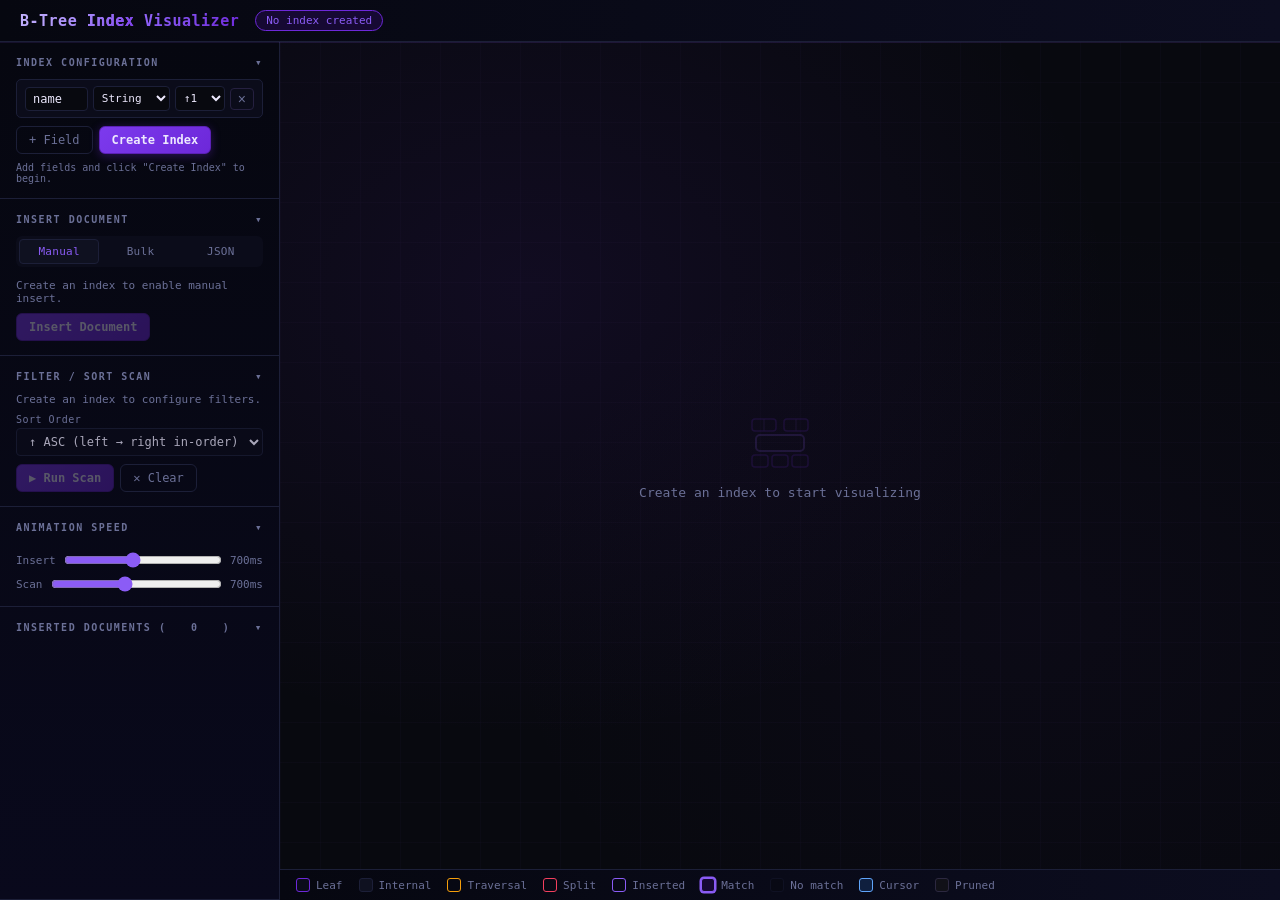
==== commit 8a61af5f: "fixes to animation control" ====
--- a/btree-index-visualiser/index.html
+++ b/btree-index-visualiser/index.html
@@ -286,11 +286,6 @@
 }
 
 /* Anim controls */
-#anim-controls {
-  display: flex;
-  gap: 6px;
-  flex-wrap: wrap;
-}
 .speed-row {
   display: flex;
   align-items: center;
@@ -916,18 +911,18 @@
       </div>
     </div>
 
-    <!-- Animation Controls -->
-    <div class="panel-section collapsed">
-      <h2>Animation</h2>
-      <div id="anim-controls">
-        <button class="btn btn-secondary" id="play-btn" disabled>▶ Play</button>
-        <button class="btn btn-secondary" id="step-btn" disabled>⏭ Step</button>
-        <button class="btn btn-secondary" id="rewind-btn" disabled>↺ Rewind</button>
+    <!-- Animation Speed -->
+    <div class="panel-section">
+      <h2>Animation Speed</h2>
+      <div class="speed-row">
+        <span>Insert</span>
+        <input type="range" id="speed-slider" min="100" max="1500" value="700" step="100">
+        <span id="speed-label">700ms</span>
       </div>
       <div class="speed-row">
-        <span>Speed</span>
-        <input type="range" id="speed-slider" min="100" max="1500" value="700" step="100">
-        <span id="speed-label">700ms</span>
+        <span>Scan</span>
+        <input type="range" id="scan-speed-slider" min="100" max="1500" value="700" step="100">
+        <span id="scan-speed-label">700ms</span>
       </div>
     </div>
 
@@ -2006,9 +2001,6 @@
   document.querySelectorAll('.idx-dir-input').forEach(i => i.disabled = false);
   document.getElementById('create-index-btn').style.display = '';
   document.getElementById('reset-index-btn').style.display = 'none';
-  document.getElementById('play-btn').disabled = true;
-  document.getElementById('step-btn').disabled = true;
-  document.getElementById('rewind-btn').disabled = true;
   document.getElementById('tree-stats').style.display = 'none';
   document.getElementById('index-badge').textContent = 'No index created';
   document.getElementById('step-msg').textContent = '';
@@ -2137,15 +2129,16 @@
 
   lockJsonTab();
 
-  // Render tree in final state, then rewind anim display
+  // Render tree in final state, then auto-play animation
   renderTree(tree, {});
-
-  // Enable animation controls
-  document.getElementById('play-btn').disabled = false;
-  document.getElementById('step-btn').disabled = false;
-  document.getElementById('rewind-btn').disabled = false;
-
-  setStepMsg(`Ready to animate insertion of ${formatKeyLabel(tree.extractKey(doc))}`);
+  animPlaying = true;
+  document.getElementById('bulk-btn').disabled = true;
+  anim.play(() => {
+    animPlaying = false;
+    document.getElementById('bulk-btn').disabled = false;
+    renderTree(tree, {});
+  });
+  setStepMsg(`Animating insertion of ${formatKeyLabel(tree.extractKey(doc))}`);
 });
 
 // Animation step callback
@@ -2159,42 +2152,6 @@
   }
 };
 
-document.getElementById('play-btn').addEventListener('click', () => {
-  if (!pendingEvents) return;
-  if (animPlaying) {
-    anim.pause();
-    animPlaying = false;
-    document.getElementById('play-btn').textContent = '▶ Play';
-    return;
-  }
-  // If animation done, rewind first
-  if (anim.done) { anim.reset(); }
-  animPlaying = true;
-  document.getElementById('bulk-btn').disabled = true;
-  document.getElementById('play-btn').textContent = '⏸ Pause';
-  anim.play(() => {
-    animPlaying = false;
-    document.getElementById('play-btn').textContent = '▶ Play';
-    document.getElementById('bulk-btn').disabled = false;
-    renderTree(tree, {});
-  });
-});
-
-document.getElementById('step-btn').addEventListener('click', () => {
-  if (!pendingEvents || animPlaying) return;
-  if (anim.done) { anim.reset(); }
-  anim.advance();
-});
-
-document.getElementById('rewind-btn').addEventListener('click', () => {
-  anim.pause();
-  anim.reset();
-  animPlaying = false;
-  document.getElementById('play-btn').textContent = '▶ Play';
-  renderTree(tree, {});
-  setStepMsg('Animation rewound — press Play or Step');
-});
-
 document.getElementById('speed-slider').addEventListener('input', function () {
   const v = parseInt(this.value);
   anim.speed = v;
@@ -2203,10 +2160,13 @@
     anim.pause();
     anim.play(() => {
       animPlaying = false;
-      document.getElementById('play-btn').textContent = '▶ Play';
       renderTree(tree, {});
     });
   }
+});
+
+document.getElementById('scan-speed-slider').addEventListener('input', function () {
+  document.getElementById('scan-speed-label').textContent = parseInt(this.value) + 'ms';
 });
 
 // ─────────────────────────────────────────────────────────────
@@ -2402,9 +2362,6 @@
 
   document.getElementById('bulk-btn').disabled = true;
   document.getElementById('insert-btn').disabled = true;
-  document.getElementById('play-btn').disabled = true;
-  document.getElementById('step-btn').disabled = true;
-  document.getElementById('rewind-btn').disabled = true;
   document.getElementById('bulk-progress').style.display = 'block';
   document.getElementById('bulk-bar').style.width = '0%';
 
@@ -2454,9 +2411,6 @@
 
   document.getElementById('bulk-btn').disabled = true;
   document.getElementById('insert-btn').disabled = true;
-  document.getElementById('play-btn').disabled = true;
-  document.getElementById('step-btn').disabled = true;
-  document.getElementById('rewind-btn').disabled = true;
   document.getElementById('bulk-progress').style.display = 'block';
   document.getElementById('bulk-bar').style.width = '0%';
 
@@ -2688,7 +2642,7 @@
   scanResults = [];
 
   let step = 0;
-  const speed = parseInt(document.getElementById('speed-slider').value);
+  const speed = parseInt(document.getElementById('scan-speed-slider').value);
 
   document.getElementById('run-scan-btn').textContent = '⏹ Stop';
   document.getElementById('clear-scan-btn').disabled = false;
@@ -2696,7 +2650,6 @@
   // Disable insert controls during scan
   document.getElementById('insert-btn').disabled = true;
   document.getElementById('bulk-btn').disabled = true;
-  document.getElementById('play-btn').disabled = true;
 
   function applyEvent(ev) {
     switch (ev.type) {
@@ -2751,7 +2704,6 @@
       document.getElementById('run-scan-btn').disabled = false;
       document.getElementById('insert-btn').disabled = false;
       document.getElementById('bulk-btn').disabled = false;
-      document.getElementById('play-btn').disabled = !pendingEvents;
       return;
     }
     applyEvent(events[step++]);
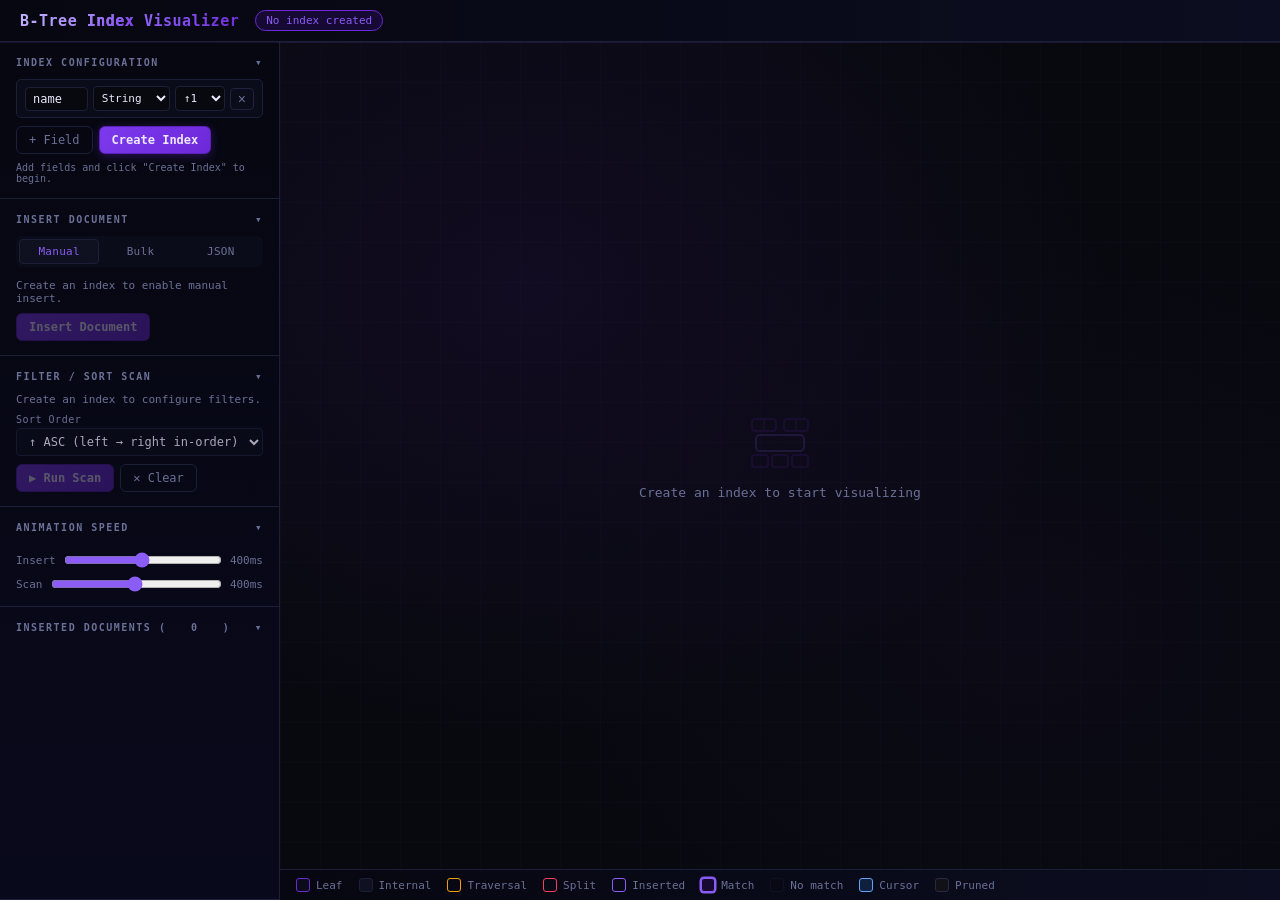
==== commit 59fca800: "animation optimisations" ====
--- a/btree-index-visualiser/index.html
+++ b/btree-index-visualiser/index.html
@@ -741,6 +741,85 @@
 ::-webkit-scrollbar-thumb { background: var(--border); border-radius: 3px; }
 ::-webkit-scrollbar-thumb:hover { background: var(--accent-dim); }
 
+/* ── Mobile menu button & backdrop ──────────────────── */
+#mobile-menu-btn {
+  display: none;
+  background: none;
+  border: 1px solid var(--border);
+  color: var(--text-dim);
+  cursor: pointer;
+  border-radius: 6px;
+  padding: 6px 10px;
+  font-size: 18px;
+  line-height: 1;
+  flex-shrink: 0;
+  transition: border-color 0.15s, color 0.15s;
+}
+#mobile-menu-btn:hover { border-color: var(--accent-dim); color: var(--accent); }
+
+#panel-backdrop {
+  display: none;
+  position: fixed;
+  inset: 0;
+  background: rgba(0,0,0,0.65);
+  z-index: 99;
+  backdrop-filter: blur(2px);
+}
+#panel-backdrop.active { display: block; }
+
+/* ── Responsive breakpoint ───────────────────────────── */
+@media (max-width: 768px) {
+  body { font-size: 12px; }
+
+  #mobile-menu-btn { display: block; }
+
+  #header {
+    padding: 8px 12px;
+    gap: 8px;
+  }
+  #header h1 { font-size: 12px; letter-spacing: 0.3px; }
+  #index-badge { display: none; }
+  #info-bar { font-size: 11px; }
+  #step-msg { font-size: 11px; }
+
+  #app { position: relative; }
+
+  #panel {
+    position: fixed;
+    left: -105%;
+    top: 0;
+    bottom: 0;
+    width: 300px;
+    max-width: 88vw;
+    z-index: 100;
+    transition: left 0.25s cubic-bezier(0.4, 0, 0.2, 1);
+    overflow-y: auto;
+    overflow-x: hidden;
+    border-right: 1px solid var(--accent-dim);
+    box-shadow: 4px 0 24px rgba(0,0,0,0.5);
+  }
+  #panel.mobile-open { left: 0; }
+
+  #viz-panel { width: 100%; }
+
+  #legend {
+    flex-wrap: wrap;
+    gap: 6px 12px;
+    padding: 7px 12px;
+  }
+
+  /* Larger touch targets for buttons */
+  .btn { padding: 8px 14px; font-size: 12px; }
+  .itab { padding: 7px 4px; }
+
+  /* Panel sections slightly more compact */
+  .panel-section { padding: 11px 13px; }
+
+  /* Scan result list taller on mobile since panel fills screen */
+  #scan-result-list { max-height: 200px; }
+  #doc-list { max-height: 260px; }
+}
+
 /* Empty state */
 #empty-state {
   position: absolute;
@@ -775,6 +854,7 @@
 
 <!-- Header -->
 <div id="header">
+  <button id="mobile-menu-btn" title="Toggle controls" aria-label="Toggle controls panel">☰</button>
   <h1>B-Tree <span>Index</span> Visualizer</h1>
   <div id="index-badge">No index created</div>
   <div id="info-bar">
@@ -782,6 +862,9 @@
     <span id="tree-stats" style="display:none">Height: 1 · Nodes: 1 · Keys: 0</span>
   </div>
 </div>
+
+<!-- Panel backdrop (mobile) -->
+<div id="panel-backdrop"></div>
 
 <!-- Main -->
 <div id="app">
@@ -916,13 +999,13 @@
       <h2>Animation Speed</h2>
       <div class="speed-row">
         <span>Insert</span>
-        <input type="range" id="speed-slider" min="100" max="1500" value="700" step="100">
-        <span id="speed-label">700ms</span>
+        <input type="range" id="speed-slider" min="10" max="800" value="400" step="10">
+        <span id="speed-label">400ms</span>
       </div>
       <div class="speed-row">
         <span>Scan</span>
-        <input type="range" id="scan-speed-slider" min="100" max="1500" value="700" step="100">
-        <span id="scan-speed-label">700ms</span>
+        <input type="range" id="scan-speed-slider" min="10" max="800" value="400" step="10">
+        <span id="scan-speed-label">400ms</span>
       </div>
     </div>
 
@@ -1514,7 +1597,7 @@
     this.events = [];
     this.step = 0;
     this.timer = null;
-    this.speed = 700;
+    this.speed = 400;
     this.visitedNodes = new Set();
     this.state = {}; // current highlight state
     this.onStep = null; // callback
@@ -2146,9 +2229,13 @@
   setStepMsg(eventDescription(ev));
   if (ev.type !== 'done') {
     renderTree(tree, state);
+    // Auto-scroll so the highlighted node stays in view
+    const scrollId = ev.nodeId !== undefined ? ev.nodeId
+                   : ev.type === 'split'    ? ev.rightId
+                   : null;
+    if (scrollId != null) scrollToNode(scrollId);
   } else {
     renderTree(tree, {});
-    animPlaying = false;
   }
 };
 
@@ -2372,6 +2459,7 @@
   const total = bulkQueue.length;
   if (idx >= total) {
     bulkRunning = false;
+    animPlaying = false;
     document.getElementById('bulk-btn').disabled = false;
     document.getElementById('insert-btn').disabled = false;
     document.getElementById('bulk-progress').style.display = 'none';
@@ -2390,15 +2478,19 @@
   document.getElementById('bulk-counter').textContent = `${idx} / ${total}`;
   document.getElementById('bulk-label').textContent =
     `Inserting ${formatKeyLabel(tree.extractKey(doc))}`;
-  setStepMsg(`Bulk [${idx + 1}/${total}] inserting ${formatKeyLabel(tree.extractKey(doc))}`);
-
-  tree.insert(doc);
+
+  const events = tree.insert(doc);
   docStore.set(doc._id, { ...doc });
   addDocToLog(doc, tree.indexFields);
   updateStats();
+
   renderTree(tree, {});
-
-  setTimeout(() => processBulkQueue(idx + 1), 220);
+  anim.load(events);
+  animPlaying = true;
+  anim.play(() => {
+    renderTree(tree, {});
+    processBulkQueue(idx + 1);
+  });
 }
 
 function startBulkInsertFromDocs() {
@@ -3301,6 +3393,37 @@
 document.getElementById('index-hint').textContent =
   'Add fields and click "Create Index" to begin.';
 
+// ── Mobile panel drawer ─────────────────────────────────────
+(function () {
+  const btn      = document.getElementById('mobile-menu-btn');
+  const panel    = document.getElementById('panel');
+  const backdrop = document.getElementById('panel-backdrop');
+
+  function openPanel() {
+    panel.classList.add('mobile-open');
+    backdrop.classList.add('active');
+    btn.textContent = '✕';
+  }
+  function closePanel() {
+    panel.classList.remove('mobile-open');
+    backdrop.classList.remove('active');
+    btn.textContent = '☰';
+  }
+
+  btn.addEventListener('click', () => {
+    panel.classList.contains('mobile-open') ? closePanel() : openPanel();
+  });
+  backdrop.addEventListener('click', closePanel);
+
+  // Close panel when user taps a primary action button inside it (run scan / insert)
+  ['insert-btn', 'run-scan-btn', 'bulk-btn'].forEach(id => {
+    const el = document.getElementById(id);
+    if (el) el.addEventListener('click', () => {
+      if (window.innerWidth <= 768) closePanel();
+    });
+  });
+})();
+
 </script>
 </body>
 </html>
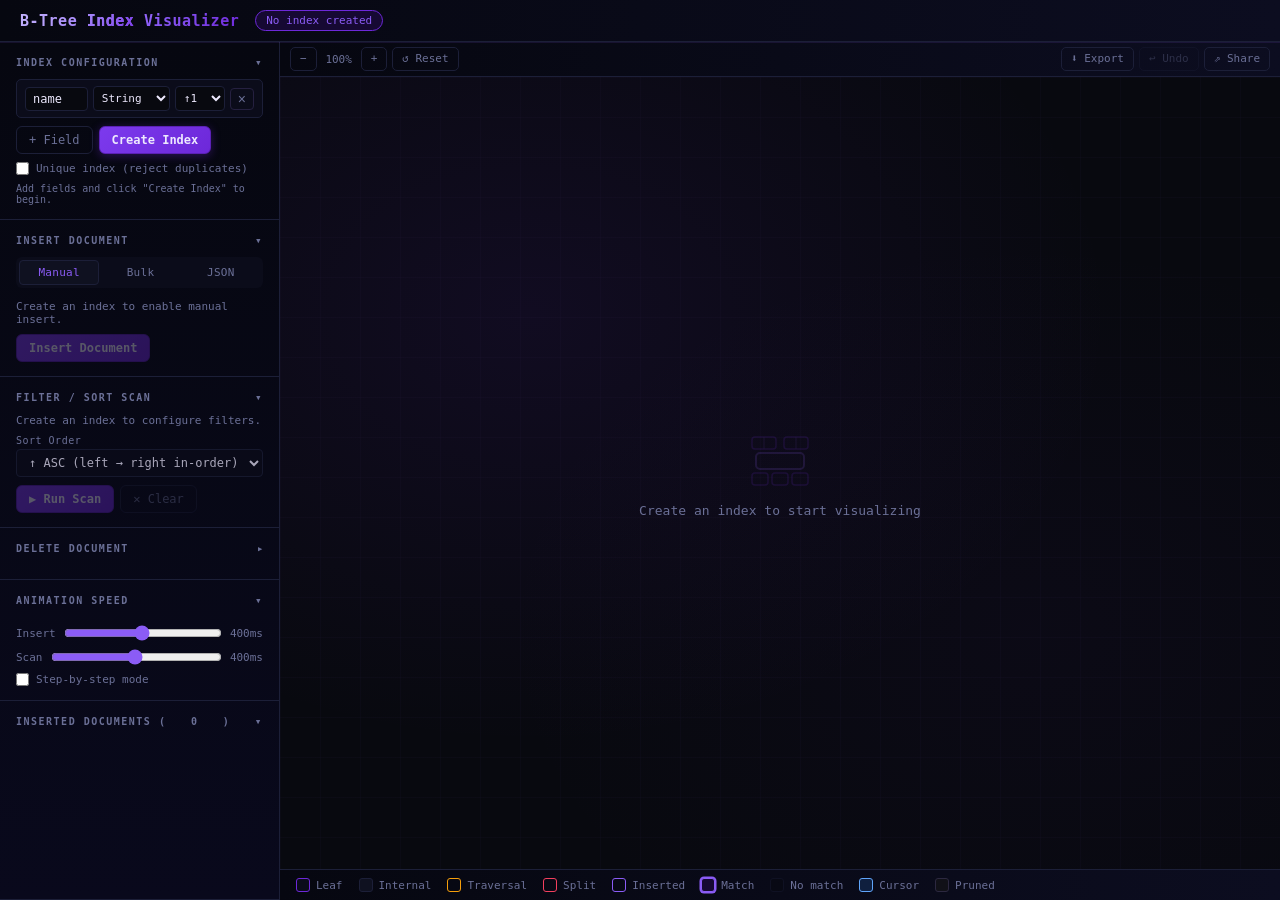
==== commit 9ba33e69: "refactor" ====
--- a/btree-index-visualiser/index.html
+++ b/btree-index-visualiser/index.html
@@ -4,851 +4,7 @@
 <meta charset="UTF-8">
 <meta name="viewport" content="width=device-width, initial-scale=1.0">
 <title>B-Tree Index Visualizer</title>
-<style>
-:root {
-  --bg: #08090F;
-  --surface: #0F1120;
-  --surface2: #0B0C1A;
-  --accent: #8B5CF6;
-  --accent-dim: #6D28D9;
-  --accent-dark: #160933;
-  --text: #EDE9FE;
-  --text-dim: #6B7097;
-  --border: #1C1F38;
-  --red: #F43F5E;
-  --yellow: #F59E0B;
-  --orange: #F97316;
-  --node-internal: #0F1120;
-  --node-leaf: #0B0C1A;
-  --ptr-bg: #06070D;
-  --font: 'SF Mono', 'Fira Code', 'Cascadia Code', 'Consolas', monospace;
-}
-
-* { box-sizing: border-box; margin: 0; padding: 0; }
-
-body {
-  font-family: var(--font);
-  background: var(--bg);
-  color: var(--text);
-  height: 100vh;
-  display: flex;
-  flex-direction: column;
-  overflow: hidden;
-  font-size: 13px;
-}
-
-/* ── Header ─────────────────────────────────────────── */
-#header {
-  display: flex;
-  align-items: center;
-  padding: 10px 20px;
-  background: linear-gradient(90deg, #060710 0%, #0C0D20 100%);
-  border-bottom: 1px solid var(--border);
-  gap: 16px;
-  flex-shrink: 0;
-  z-index: 10;
-  box-shadow: 0 1px 0 rgba(139,92,246,0.12);
-}
-#header h1 {
-  font-size: 15px;
-  letter-spacing: 0.5px;
-  white-space: nowrap;
-  background: linear-gradient(135deg, #C4B5FD 0%, #8B5CF6 60%, #6D28D9 100%);
-  -webkit-background-clip: text;
-  -webkit-text-fill-color: transparent;
-  background-clip: text;
-}
-#header h1 span {
-  background: linear-gradient(135deg, #A78BFA, #7C3AED);
-  -webkit-background-clip: text;
-  -webkit-text-fill-color: transparent;
-  background-clip: text;
-}
-
-#info-bar {
-  flex: 1;
-  display: flex;
-  align-items: center;
-  gap: 12px;
-  font-size: 12px;
-  color: var(--text-dim);
-  overflow: hidden;
-}
-#step-msg {
-  flex: 1;
-  color: var(--accent);
-  white-space: nowrap;
-  overflow: hidden;
-  text-overflow: ellipsis;
-  min-height: 16px;
-  transition: opacity 0.2s;
-}
-#tree-stats {
-  white-space: nowrap;
-  background: var(--accent-dark);
-  padding: 3px 10px;
-  border-radius: 20px;
-  border: 1px solid var(--accent-dim);
-  color: var(--accent);
-}
-
-/* ── Main Layout ─────────────────────────────────────── */
-#app {
-  display: flex;
-  flex: 1;
-  overflow: hidden;
-}
-
-/* ── Left Panel ──────────────────────────────────────── */
-#panel {
-  width: 280px;
-  flex-shrink: 0;
-  background: linear-gradient(180deg, #060710 0%, #09091C 100%);
-  border-right: 1px solid var(--border);
-  display: flex;
-  flex-direction: column;
-  overflow-y: auto;
-  overflow-x: hidden;
-}
-
-.panel-section {
-  padding: 14px 16px;
-  border-bottom: 1px solid var(--border);
-}
-.panel-section h2 {
-  font-size: 10px;
-  letter-spacing: 1.5px;
-  text-transform: uppercase;
-  color: var(--text-dim);
-  margin-bottom: 10px;
-}
-
-/* Index config */
-.field-row {
-  display: flex;
-  flex-direction: column;
-  gap: 4px;
-  margin-bottom: 8px;
-  background: var(--surface2);
-  border: 1px solid var(--border);
-  border-radius: 5px;
-  padding: 6px 8px;
-}
-.field-row-controls {
-  display: flex;
-  gap: 5px;
-  align-items: center;
-}
-.field-row input.idx-field-input {
-  flex: 1;
-  background: var(--bg);
-  border: 1px solid var(--border);
-  color: var(--text);
-  padding: 4px 7px;
-  border-radius: 4px;
-  font-family: var(--font);
-  font-size: 12px;
-  outline: none;
-  min-width: 0;
-}
-.field-row input.idx-field-input:focus { border-color: var(--accent-dim); box-shadow: 0 0 0 2px rgba(109,40,217,0.15); }
-.field-row select {
-  background: var(--bg);
-  border: 1px solid var(--border);
-  color: var(--text);
-  padding: 4px 4px;
-  border-radius: 4px;
-  font-family: var(--font);
-  font-size: 11px;
-  cursor: pointer;
-  outline: none;
-}
-.idx-type-input { color: var(--accent); min-width: 70px; }
-.idx-dir-input  { min-width: 38px; }
-.field-row button.remove-field {
-  background: none;
-  border: 1px solid #252040;
-  color: var(--text-dim);
-  cursor: pointer;
-  border-radius: 4px;
-  padding: 3px 7px;
-  font-size: 14px;
-  line-height: 1;
-  flex-shrink: 0;
-}
-.field-row button.remove-field:hover { border-color: var(--red); color: var(--red); }
-.enum-vals-row {
-  display: none;
-}
-.enum-vals-row input {
-  width: 100%;
-  background: var(--bg);
-  border: 1px solid var(--border);
-  color: var(--text);
-  padding: 4px 7px;
-  border-radius: 4px;
-  font-family: var(--font);
-  font-size: 11px;
-  outline: none;
-}
-.enum-vals-row input:focus { border-color: var(--accent-dim); }
-.type-badge {
-  font-size: 9px;
-  padding: 1px 5px;
-  border-radius: 8px;
-  font-family: var(--font);
-  font-weight: 600;
-  text-transform: uppercase;
-  letter-spacing: 0.3px;
-}
-.tb-string  { background:#0D1535; color:#7EB8FF; border:1px solid #1a2E70; }
-.tb-number  { background:#1a142e; color:#a78bfa; border:1px solid #352560; }
-.tb-float   { background:#1a142e; color:#c4b5fd; border:1px solid #352560; }
-.tb-boolean { background:#2a0D35; color:#e879f9; border:1px solid #601260; }
-.tb-date    { background:#2a1500; color:#fbbf24; border:1px solid #604010; }
-.tb-email   { background:#0d1a2e; color:#38bdf8; border:1px solid #0e3060; }
-.tb-enum    { background:#2a0a18; color:#fb7185; border:1px solid #601030; }
-
-.btn {
-  display: inline-flex;
-  align-items: center;
-  justify-content: center;
-  padding: 6px 12px;
-  border-radius: 6px;
-  font-family: var(--font);
-  font-size: 12px;
-  cursor: pointer;
-  border: 1px solid transparent;
-  transition: all 0.18s;
-  white-space: nowrap;
-}
-.btn-primary {
-  background: linear-gradient(135deg, #7C3AED 0%, #6D28D9 100%);
-  color: #EDE9FE;
-  font-weight: 700;
-  border-color: #5B21B6;
-  box-shadow: 0 2px 10px rgba(109,40,217,0.35);
-}
-.btn-primary:hover {
-  background: linear-gradient(135deg, #8B5CF6 0%, #7C3AED 100%);
-  box-shadow: 0 2px 14px rgba(139,92,246,0.45);
-  transform: translateY(-1px);
-}
-.btn-primary:disabled { opacity: 0.35; cursor: not-allowed; box-shadow: none; transform: none; }
-.btn-secondary {
-  background: transparent;
-  border-color: var(--border);
-  color: var(--text-dim);
-}
-.btn-secondary:hover { border-color: var(--accent-dim); color: var(--accent); background: rgba(139,92,246,0.06); }
-.btn-danger {
-  background: transparent;
-  border-color: #2A1A28;
-  color: var(--text-dim);
-}
-.btn-danger:hover { border-color: var(--red); color: var(--red); background: rgba(244,63,94,0.06); }
-
-.btn-row {
-  display: flex;
-  gap: 6px;
-  flex-wrap: wrap;
-  margin-top: 8px;
-}
-
-/* Insert form */
-.doc-field-row {
-  margin-bottom: 8px;
-}
-.doc-field-row label {
-  display: block;
-  font-size: 10px;
-  color: var(--text-dim);
-  margin-bottom: 3px;
-  letter-spacing: 0.5px;
-}
-.doc-field-row input {
-  width: 100%;
-  background: var(--surface2);
-  border: 1px solid var(--border);
-  color: var(--text);
-  padding: 6px 8px;
-  border-radius: 4px;
-  font-family: var(--font);
-  font-size: 12px;
-  outline: none;
-}
-.doc-field-row input:focus { border-color: var(--accent-dim); box-shadow: 0 0 0 2px rgba(109,40,217,0.12); }
-.doc-field-row .oid-display {
-  font-size: 10px;
-  color: var(--text-dim);
-  padding: 4px 0;
-  word-break: break-all;
-}
-
-/* Anim controls */
-.speed-row {
-  display: flex;
-  align-items: center;
-  gap: 8px;
-  margin-top: 8px;
-  font-size: 11px;
-  color: var(--text-dim);
-}
-.speed-row input[type=range] {
-  flex: 1;
-  accent-color: var(--accent);
-  cursor: pointer;
-}
-
-/* Document log */
-#doc-list {
-  max-height: 180px;
-  overflow-y: auto;
-}
-.doc-entry {
-  padding: 5px 8px;
-  border-radius: 4px;
-  margin-bottom: 3px;
-  background: var(--surface2);
-  font-size: 11px;
-  color: var(--text-dim);
-  border-left: 2px solid var(--accent-dim);
-  animation: fadeSlideIn 0.3s ease;
-}
-.doc-entry .doc-oid { color: var(--text-dim); font-size: 10px; }
-.doc-entry .doc-key { color: var(--accent); }
-
-@keyframes fadeSlideIn {
-  from { opacity: 0; transform: translateX(-8px); }
-  to   { opacity: 1; transform: translateX(0); }
-}
-
-/* ── Viz Panel ───────────────────────────────────────── */
-#viz-panel {
-  flex: 1;
-  display: flex;
-  flex-direction: column;
-  overflow: hidden;
-  position: relative;
-}
-
-#svg-wrap {
-  flex: 1;
-  overflow: auto;
-  position: relative;
-  cursor: grab;
-  background:
-    linear-gradient(rgba(139,92,246,0.022) 1px, transparent 1px),
-    linear-gradient(90deg, rgba(139,92,246,0.022) 1px, transparent 1px),
-    radial-gradient(ellipse at 25% 30%, rgba(109,40,217,0.09) 0%, transparent 55%),
-    radial-gradient(ellipse at 75% 70%, rgba(76,29,149,0.05) 0%, transparent 50%),
-    var(--bg);
-  background-size: 40px 40px, 40px 40px, 100% 100%, 100% 100%, 100% 100%;
-}
-#svg-wrap:active { cursor: grabbing; }
-
-#btree-svg {
-  display: block;
-  min-width: 100%;
-  min-height: 100%;
-  user-select: none;
-  transition: height 0.3s ease;
-}
-
-/* SVG node styles */
-.btree-node { transition: opacity 0.25s; }
-.node-body { transition: stroke 0.2s, stroke-width 0.2s; }
-.node-enter { animation: nodeEnter 0.35s ease; }
-.key-cell-rect { transition: fill 0.2s; }
-.key-cell-insert { animation: keyInsert 0.4s ease; }
-.edge-path { transition: stroke 0.2s, stroke-opacity 0.2s; }
-.edge-active { animation: edgePulse 0.5s ease; }
-
-@keyframes nodeEnter {
-  from { opacity: 0; transform: translateY(-12px); }
-  to   { opacity: 1; transform: translateY(0); }
-}
-@keyframes keyInsert {
-  0%   { fill: var(--accent); }
-  60%  { fill: #C4B5FD; }
-  100% { fill: var(--node-leaf); }
-}
-@keyframes edgePulse {
-  0%   { stroke-opacity: 0.2; }
-  50%  { stroke-opacity: 1; }
-  100% { stroke-opacity: 0.7; }
-}
-
-/* Legend */
-#legend {
-  display: flex;
-  gap: 16px;
-  padding: 8px 16px;
-  background: linear-gradient(90deg, #060710 0%, #0C0D20 100%);
-  border-top: 1px solid var(--border);
-  flex-shrink: 0;
-  font-size: 11px;
-  color: var(--text-dim);
-  align-items: center;
-}
-.legend-item {
-  display: flex;
-  align-items: center;
-  gap: 6px;
-}
-.legend-swatch {
-  width: 14px;
-  height: 14px;
-  border-radius: 3px;
-  border: 1px solid;
-  flex-shrink: 0;
-}
-.ls-leaf { background: var(--node-leaf); border-color: var(--accent-dim); }
-.ls-internal { background: var(--node-internal); border-color: var(--border); }
-.ls-traversal { background: transparent; border-color: var(--yellow); }
-.ls-split { background: transparent; border-color: var(--red); }
-.ls-insert { background: transparent; border-color: var(--accent); }
-
-/* ── Scan filter rows (per-field) ──────────────────────── */
-.scan-field-filter {
-  padding: 7px 9px;
-  border: 1px solid var(--border);
-  border-radius: 5px;
-  margin-bottom: 6px;
-  background: var(--surface2);
-  transition: border-color 0.15s;
-}
-.scan-field-filter.sff-active { border-color: var(--accent-dim); }
-.sff-header {
-  display: flex;
-  align-items: center;
-  gap: 6px;
-  margin-bottom: 0;
-}
-.sff-field-badge {
-  font-size: 10px;
-  color: var(--accent);
-  background: var(--accent-dark);
-  border: 1px solid var(--accent-dim);
-  padding: 2px 7px;
-  border-radius: 10px;
-  white-space: nowrap;
-  font-family: var(--font);
-}
-.sff-op {
-  flex: 1;
-  background: var(--bg);
-  border: 1px solid var(--border);
-  color: var(--text-dim);
-  padding: 3px 5px;
-  border-radius: 3px;
-  font-family: var(--font);
-  font-size: 11px;
-  outline: none;
-  cursor: pointer;
-}
-.sff-op:focus { border-color: var(--accent-dim); }
-.sff-vals { margin-top: 5px; display: flex; flex-direction: column; gap: 3px; }
-.sff-val1, .sff-val2 {
-  width: 100%;
-  background: var(--bg);
-  border: 1px solid var(--border);
-  color: var(--text);
-  padding: 4px 7px;
-  border-radius: 3px;
-  font-family: var(--font);
-  font-size: 11px;
-  outline: none;
-}
-.sff-val1:focus, .sff-val2:focus { border-color: var(--accent-dim); }
-.sff-index-note {
-  font-size: 9px;
-  margin-top: 3px;
-  padding: 2px 5px;
-  border-radius: 3px;
-  font-family: var(--font);
-}
-.sff-index-note.uses-index { background:#0E0A28; color:#A78BFA; }
-.sff-index-note.full-scan  { background:#1a1000; color:#aa8800; }
-
-/* ── Extra (non-indexed) field rows ────────────────────── */
-.extra-field-row {
-  display: flex;
-  flex-direction: column;
-  gap: 3px;
-  margin-bottom: 6px;
-  background: var(--surface2);
-  border: 1px solid var(--border);
-  border-radius: 4px;
-  padding: 5px 7px;
-}
-.ef-controls {
-  display: flex;
-  gap: 4px;
-  align-items: center;
-}
-.extra-field-row input {
-  background: var(--bg);
-  border: 1px solid var(--border);
-  color: var(--text);
-  padding: 4px 6px;
-  border-radius: 3px;
-  font-family: var(--font);
-  font-size: 11px;
-  outline: none;
-}
-.extra-field-row input:focus { border-color: var(--accent-dim); }
-.extra-field-row select {
-  background: var(--bg);
-  border: 1px solid var(--border);
-  color: var(--accent);
-  padding: 3px 4px;
-  border-radius: 3px;
-  font-family: var(--font);
-  font-size: 11px;
-  cursor: pointer;
-  outline: none;
-}
-.ef-key  { flex: 1; min-width: 0; }
-.ef-type { min-width: 68px; }
-.ef-val  { width: 100%; }
-.remove-ef {
-  background: none;
-  border: 1px solid #333;
-  color: var(--text-dim);
-  cursor: pointer;
-  border-radius: 3px;
-  padding: 2px 6px;
-  font-size: 13px;
-  line-height: 1;
-  flex-shrink: 0;
-}
-.remove-ef:hover { border-color: var(--red); color: var(--red); }
-
-/* ── Scan result entries ────────────────────────────────── */
-.scan-result-entry {
-  padding: 4px 8px;
-  border-radius: 3px;
-  background: var(--accent-dark);
-  border-left: 2px solid var(--accent);
-  font-size: 11px;
-  color: var(--accent);
-  animation: fadeSlideIn 0.25s ease;
-  display: flex;
-  justify-content: space-between;
-  align-items: center;
-  gap: 6px;
-}
-.scan-result-entry .sr-key { color: var(--accent); font-weight: 600; }
-.scan-result-entry .sr-rid { color: var(--text-dim); font-size: 10px; }
-
-/* Scan legend swatches */
-.ls-scan-match  { background: #160933; border-color: #8B5CF6; box-shadow: 0 0 0 1.5px #8B5CF6; }
-.ls-scan-cursor { background: #0F1F3E; border-color: #60A5FA; }
-.ls-scan-prune  { background: #111118; border-color: #2C2840; }
-.ls-scan-miss   { background: #07080E; border-color: #1C1F38; opacity: 0.35; }
-
-/* SVG scan animations */
-@keyframes scanPulse {
-  0%   { stroke-opacity: 0.4; }
-  50%  { stroke-opacity: 1; }
-  100% { stroke-opacity: 0.4; }
-}
-@keyframes cursorBlink {
-  0%,100% { fill-opacity: 1; }
-  50%      { fill-opacity: 0.3; }
-}
-@keyframes matchGlow {
-  0%   { fill: #08090F; }
-  35%  { fill: #2D1670; }
-  100% { fill: #160933; }
-}
-@keyframes missedFade {
-  from { opacity: 0.9; }
-  to   { opacity: 0.18; }
-}
-@keyframes pruneIn {
-  from { opacity: 1; }
-  to   { opacity: 0.25; }
-}
-
-/* ── Insert tabs ────────────────────────────────────────── */
-.insert-tabs {
-  display: flex;
-  gap: 2px;
-  margin-bottom: 12px;
-  background: var(--surface2);
-  border-radius: 6px;
-  padding: 3px;
-}
-.itab {
-  flex: 1;
-  padding: 5px 4px;
-  background: transparent;
-  border: none;
-  color: var(--text-dim);
-  cursor: pointer;
-  border-radius: 4px;
-  font-family: var(--font);
-  font-size: 11px;
-  letter-spacing: 0.3px;
-  transition: all 0.15s;
-  text-align: center;
-}
-.itab.active {
-  background: var(--surface);
-  color: var(--accent);
-  border: 1px solid var(--border);
-}
-.itab:hover:not(.active) { color: var(--text); }
-
-/* ── Collapsible panel sections ─────────────────────────── */
-.panel-section h2 {
-  display: flex;
-  justify-content: space-between;
-  align-items: center;
-  cursor: pointer;
-  user-select: none;
-}
-.panel-section h2:hover { color: var(--text); }
-.collapse-arrow {
-  font-size: 11px;
-  color: var(--text-dim);
-  transition: transform 0.2s ease;
-  flex-shrink: 0;
-}
-.panel-section.collapsed .collapse-arrow { transform: rotate(-90deg); }
-.section-body {
-  overflow: hidden;
-  max-height: 1200px;
-  opacity: 1;
-  transition: max-height 0.28s ease, opacity 0.2s ease;
-}
-.panel-section.collapsed .section-body {
-  max-height: 0 !important;
-  opacity: 0;
-}
-
-/* ── Custom filter rows ─────────────────────────────────── */
-.sff-custom-field {
-  flex: 1;
-  background: var(--bg);
-  border: 1px solid var(--border);
-  color: var(--text);
-  padding: 3px 6px;
-  border-radius: 3px;
-  font-family: var(--font);
-  font-size: 11px;
-  outline: none;
-  min-width: 0;
-}
-.sff-custom-field:focus { border-color: var(--accent-dim); }
-.remove-sff {
-  background: none;
-  border: 1px solid #333;
-  color: var(--text-dim);
-  cursor: pointer;
-  border-radius: 3px;
-  padding: 2px 6px;
-  font-size: 13px;
-  line-height: 1;
-  flex-shrink: 0;
-}
-.remove-sff:hover { border-color: var(--red); color: var(--red); }
-
-/* ── Document hover tooltip ─────────────────────────────── */
-#doc-tooltip {
-  position: fixed;
-  display: none;
-  z-index: 1000;
-  background: #0C0D1F;
-  border: 1px solid var(--accent-dim);
-  border-radius: 7px;
-  padding: 10px 13px;
-  min-width: 190px;
-  max-width: 290px;
-  box-shadow: 0 6px 24px rgba(0,0,0,0.6), 0 0 0 1px rgba(0,237,100,0.08);
-  pointer-events: none;
-  font-family: var(--font);
-  font-size: 11px;
-  color: var(--text);
-}
-.dt-header {
-  font-size: 9px;
-  letter-spacing: 1.8px;
-  text-transform: uppercase;
-  color: var(--text-dim);
-  margin-bottom: 7px;
-  padding-bottom: 5px;
-  border-bottom: 1px solid var(--border);
-  display: flex;
-  justify-content: space-between;
-  align-items: center;
-}
-.dt-header-label { color: var(--accent); }
-.dt-field-row {
-  display: flex;
-  justify-content: space-between;
-  align-items: baseline;
-  gap: 8px;
-  padding: 2px 0;
-}
-.dt-field-name {
-  color: var(--text-dim);
-  font-size: 10px;
-  flex-shrink: 0;
-  display: flex;
-  align-items: center;
-  gap: 4px;
-}
-.dt-field-val {
-  color: var(--text);
-  font-size: 11px;
-  word-break: break-all;
-  text-align: right;
-  max-width: 150px;
-  overflow: hidden;
-  text-overflow: ellipsis;
-  white-space: nowrap;
-}
-.dt-field-val.dt-indexed { color: var(--accent); font-weight: 600; }
-.dt-null { color: var(--text-dim); font-style: italic; }
-.dt-separator {
-  margin: 5px 0;
-  border: none;
-  border-top: 1px dashed var(--border);
-}
-.dt-oid {
-  margin-top: 6px;
-  padding-top: 5px;
-  border-top: 1px solid var(--border);
-  font-size: 9px;
-  color: #40405A;
-  word-break: break-all;
-  line-height: 1.4;
-}
-.key-hover-zone {
-  fill: transparent;
-  cursor: crosshair;
-}
-.key-hover-zone:hover {
-  fill: rgba(139, 92, 246, 0.1);
-}
-
-/* Scrollbar styling */
-::-webkit-scrollbar { width: 6px; height: 6px; }
-::-webkit-scrollbar-track { background: transparent; }
-::-webkit-scrollbar-thumb { background: var(--border); border-radius: 3px; }
-::-webkit-scrollbar-thumb:hover { background: var(--accent-dim); }
-
-/* ── Mobile menu button & backdrop ──────────────────── */
-#mobile-menu-btn {
-  display: none;
-  background: none;
-  border: 1px solid var(--border);
-  color: var(--text-dim);
-  cursor: pointer;
-  border-radius: 6px;
-  padding: 6px 10px;
-  font-size: 18px;
-  line-height: 1;
-  flex-shrink: 0;
-  transition: border-color 0.15s, color 0.15s;
-}
-#mobile-menu-btn:hover { border-color: var(--accent-dim); color: var(--accent); }
-
-#panel-backdrop {
-  display: none;
-  position: fixed;
-  inset: 0;
-  background: rgba(0,0,0,0.65);
-  z-index: 99;
-  backdrop-filter: blur(2px);
-}
-#panel-backdrop.active { display: block; }
-
-/* ── Responsive breakpoint ───────────────────────────── */
-@media (max-width: 768px) {
-  body { font-size: 12px; }
-
-  #mobile-menu-btn { display: block; }
-
-  #header {
-    padding: 8px 12px;
-    gap: 8px;
-  }
-  #header h1 { font-size: 12px; letter-spacing: 0.3px; }
-  #index-badge { display: none; }
-  #info-bar { font-size: 11px; }
-  #step-msg { font-size: 11px; }
-
-  #app { position: relative; }
-
-  #panel {
-    position: fixed;
-    left: -105%;
-    top: 0;
-    bottom: 0;
-    width: 300px;
-    max-width: 88vw;
-    z-index: 100;
-    transition: left 0.25s cubic-bezier(0.4, 0, 0.2, 1);
-    overflow-y: auto;
-    overflow-x: hidden;
-    border-right: 1px solid var(--accent-dim);
-    box-shadow: 4px 0 24px rgba(0,0,0,0.5);
-  }
-  #panel.mobile-open { left: 0; }
-
-  #viz-panel { width: 100%; }
-
-  #legend {
-    flex-wrap: wrap;
-    gap: 6px 12px;
-    padding: 7px 12px;
-  }
-
-  /* Larger touch targets for buttons */
-  .btn { padding: 8px 14px; font-size: 12px; }
-  .itab { padding: 7px 4px; }
-
-  /* Panel sections slightly more compact */
-  .panel-section { padding: 11px 13px; }
-
-  /* Scan result list taller on mobile since panel fills screen */
-  #scan-result-list { max-height: 200px; }
-  #doc-list { max-height: 260px; }
-}
-
-/* Empty state */
-#empty-state {
-  position: absolute;
-  inset: 0;
-  display: flex;
-  flex-direction: column;
-  align-items: center;
-  justify-content: center;
-  color: var(--text-dim);
-  gap: 10px;
-  pointer-events: none;
-}
-#empty-state svg { opacity: 0.15; }
-#empty-state p { font-size: 13px; }
-
-/* Index badge */
-#index-badge {
-  font-size: 11px;
-  background: var(--accent-dark);
-  border: 1px solid var(--accent-dim);
-  color: var(--accent);
-  padding: 3px 10px;
-  border-radius: 20px;
-  white-space: nowrap;
-  max-width: 260px;
-  overflow: hidden;
-  text-overflow: ellipsis;
-}
-</style>
+<link rel="stylesheet" href="styles.css">
 </head>
 <body>
 
@@ -880,6 +36,10 @@
         <button class="btn btn-secondary" id="add-field-btn">+ Field</button>
         <button class="btn btn-primary" id="create-index-btn">Create Index</button>
         <button class="btn btn-danger" id="reset-index-btn" style="display:none">Reset</button>
+      </div>
+      <div class="unique-row">
+        <input type="checkbox" id="unique-idx-chk">
+        <label for="unique-idx-chk">Unique index (reject duplicates)</label>
       </div>
       <div id="index-hint" style="margin-top:8px;font-size:10px;color:var(--text-dim)">
         Add fields and click "Create Index" to begin.
@@ -955,6 +115,8 @@
             </select>
           </div>
           <input type="file" id="json-file-input" accept=".json" style="display:none">
+          <label class="btn btn-secondary" for="csv-file-input" style="cursor:pointer;display:flex;align-items:center;justify-content:center;margin-bottom:5px">⬆ Upload CSV</label>
+          <input type="file" id="csv-file-input" accept=".csv,.tsv" style="display:none">
           <div id="json-status" style="display:none;padding:5px 8px;background:var(--surface2);border:1px solid var(--accent-dim);border-radius:4px;font-size:11px;line-height:1.4">
             <span id="json-status-text" style="color:var(--accent)"></span>
             <button id="json-clear-btn" style="float:right;background:none;border:none;color:var(--text-dim);cursor:pointer;font-size:13px;padding:0;line-height:1" title="Clear loaded data">×</button>
@@ -991,7 +153,23 @@
         </div>
         <div id="scan-result-list" style="max-height:130px;overflow-y:auto;display:flex;flex-direction:column;gap:3px"></div>
         <div id="scan-stats-line" style="margin-top:6px;font-size:10px;color:var(--text-dim)"></div>
-      </div>
+        <div id="efficiency-bar">
+          <div id="efficiency-label">Index efficiency: 0%</div>
+          <div id="efficiency-bar-track"><div id="efficiency-bar-fill"></div></div>
+        </div>
+      </div>
+    </div>
+
+    <!-- Delete Document -->
+    <div class="panel-section collapsed" id="delete-section">
+      <h2>Delete Document</h2>
+      <div id="del-field-rows">
+        <p style="font-size:11px;color:var(--text-dim)">Create an index to enable deletion.</p>
+      </div>
+      <div class="btn-row" style="margin-top:8px">
+        <button class="btn btn-danger" id="del-btn" disabled>Delete</button>
+      </div>
+      <p style="font-size:10px;color:var(--text-dim);line-height:1.5;margin-top:6px">Enter key field values above, then click Delete. Or click × on a doc in the log.</p>
     </div>
 
     <!-- Animation Speed -->
@@ -1007,6 +185,10 @@
         <input type="range" id="scan-speed-slider" min="10" max="800" value="400" step="10">
         <span id="scan-speed-label">400ms</span>
       </div>
+      <div class="step-mode-row">
+        <input type="checkbox" id="step-mode-chk">
+        <label for="step-mode-chk">Step-by-step mode</label>
+      </div>
     </div>
 
     <!-- Document Log -->
@@ -1019,6 +201,22 @@
 
   <!-- Visualization -->
   <div id="viz-panel">
+
+    <!-- Viz toolbar: zoom + tools -->
+    <div id="viz-toolbar">
+      <div id="viz-toolbar-left">
+        <button class="viz-tool-btn" id="zoom-out-btn" title="Zoom out">−</button>
+        <span id="zoom-label">100%</span>
+        <button class="viz-tool-btn" id="zoom-in-btn" title="Zoom in">+</button>
+        <button class="viz-tool-btn" id="zoom-reset-btn" title="Reset zoom">↺ Reset</button>
+      </div>
+      <div id="viz-toolbar-right">
+        <button class="viz-tool-btn" id="export-btn" title="Export tree state as JSON">⬇ Export</button>
+        <button class="viz-tool-btn" id="undo-btn" disabled title="Undo last insert">↩ Undo</button>
+        <button class="viz-tool-btn" id="share-btn" title="Copy shareable URL">⇗ Share</button>
+      </div>
+    </div>
+
     <div id="svg-wrap">
       <div id="empty-state">
         <svg width="64" height="64" viewBox="0 0 64 64" fill="none">
@@ -1033,6 +231,7 @@
         </svg>
         <p>Create an index to start visualizing</p>
       </div>
+      <div id="svg-scale-wrap">
       <svg id="btree-svg" xmlns="http://www.w3.org/2000/svg">
         <defs>
           <marker id="arrow" markerWidth="8" markerHeight="8" refX="6" refY="3" orient="auto">
@@ -1048,6 +247,9 @@
         </defs>
         <g id="tree-root-g" transform="translate(0,0)"></g>
       </svg>
+      </div><!-- /svg-scale-wrap -->
+      <!-- Split explainer toast (shown during split animation events) -->
+      <div id="split-toast"><div class="toast-title">Node Split</div><span id="split-toast-msg"></span></div>
     </div>
     <div id="legend">
       <div class="legend-item"><div class="legend-swatch ls-leaf"></div>Leaf</div>
@@ -1060,9 +262,18 @@
       <div class="legend-item"><div class="legend-swatch ls-scan-cursor"></div>Cursor</div>
       <div class="legend-item"><div class="legend-swatch ls-scan-prune"></div>Pruned</div>
     </div>
+    <!-- Step-by-step indicator bar -->
+    <div id="step-indicator">
+      <span id="step-indicator-msg" style="flex:1">Step mode — paused</span>
+      <button id="step-next-btn">Next ▶</button>
+      <button class="viz-tool-btn" id="step-stop-btn" style="padding:3px 8px">Stop</button>
+    </div>
   </div>
 
 </div>
+
+<!-- Share toast -->
+<div id="share-toast">URL copied to clipboard!</div>
 
 <!-- Document Hover Tooltip -->
 <div id="doc-tooltip">
@@ -1074,2356 +285,6 @@
   <div class="dt-oid" id="dt-oid"></div>
 </div>
 
-<script>
-'use strict';
-
-// ─────────────────────────────────────────────────────────────
-//  Utilities
-// ─────────────────────────────────────────────────────────────
-const SVG_NS = 'http://www.w3.org/2000/svg';
-
-function genObjectId() {
-  const ts = Math.floor(Date.now() / 1000).toString(16).padStart(8, '0');
-  const rnd = Array.from(crypto.getRandomValues(new Uint8Array(8)))
-    .map(b => b.toString(16).padStart(2, '0')).join('');
-  return ts + rnd;
-}
-
-function shortId(oid) { return oid.slice(0, 8) + '…'; }
-
-// BSON-style type ordering: null < boolean < number < string
-function typeOrder(v) {
-  if (v === null || v === undefined) return 0;
-  if (typeof v === 'boolean') return 1;  // false(0) < true(1)
-  if (typeof v === 'number')  return 2;
-  if (typeof v === 'string')  return 3;
-  return 4;
-}
-
-function compareVal(a, b) {
-  const ta = typeOrder(a), tb = typeOrder(b);
-  if (ta !== tb) return ta - tb;
-  if (a === null || a === undefined) return 0;
-  if (a < b) return -1;
-  if (a > b) return 1;
-  return 0;
-}
-
-// Compound key comparison (both are arrays of values)
-function compareKeys(a, b) {
-  const len = Math.min(a.length, b.length);
-  for (let i = 0; i < len; i++) {
-    const c = compareVal(a[i], b[i]);
-    if (c !== 0) return c;
-  }
-  return a.length - b.length;
-}
-
-function parseVal(s) {
-  if (s === '' || s === null || s === undefined) return null;
-  if (typeof s === 'boolean' || typeof s === 'number') return s; // already typed
-  const n = Number(s);
-  return isNaN(n) ? s : n;
-}
-
-function formatKeyLabel(key) {
-  if (key.length === 1) return String(key[0] === null ? 'null' : key[0]);
-  return '(' + key.map(v => v === null ? 'null' : String(v)).join(', ') + ')';
-}
-
-// ─────────────────────────────────────────────────────────────
-//  B-Tree Data Structure
-//  t = 2 → max 3 keys, max 4 children per node
-// ─────────────────────────────────────────────────────────────
-let _nodeSeq = 0;
-
-class BTreeNode {
-  constructor(isLeaf = true) {
-    this.id = ++_nodeSeq;
-    this.isLeaf = isLeaf;
-    this.keys = [];      // array of compound key arrays, e.g. [[val1,val2], ...]
-    this.rids = [];      // parallel array of ObjectId strings (all nodes keep rids)
-    this.children = [];  // BTreeNode[] for internal nodes
-  }
-}
-
-class BTree {
-  constructor(t = 2) {
-    this.t = t;         // minimum degree
-    this.root = new BTreeNode(true);
-    this.indexFields = ['name']; // default
-  }
-
-  setIndex(fields) {
-    this.indexFields = fields;
-    _nodeSeq = 0;
-    this.root = new BTreeNode(true);
-  }
-
-  extractKey(doc) {
-    return this.indexFields.map(f => parseVal(doc[f] ?? null));
-  }
-
-  // Insert document, returns animation event log
-  insert(doc) {
-    const key = this.extractKey(doc);
-    const rid = doc._id;
-    const events = [];
-
-    events.push({ type: 'start', key, rid });
-
-    // If root full, split it
-    if (this.root.keys.length === 2 * this.t - 1) {
-      const oldRoot = this.root;
-      const newRoot = new BTreeNode(false);
-      newRoot.children.push(oldRoot);
-      this._splitChild(newRoot, 0, events);
-      this.root = newRoot;
-      events.push({ type: 'newRoot', nodeId: newRoot.id });
-    }
-
-    this._insertNonFull(this.root, key, rid, events);
-    events.push({ type: 'done' });
-    return events;
-  }
-
-  _splitChild(parent, idx, events) {
-    const t = this.t;
-    const child = parent.children[idx];
-    const mid = t - 1; // median index
-
-    const newNode = new BTreeNode(child.isLeaf);
-
-    // Promote median key to parent
-    const mKey = child.keys[mid];
-    const mRid = child.rids[mid];
-
-    // Right half goes to new node
-    newNode.keys = child.keys.splice(mid + 1);
-    newNode.rids = child.rids.splice(mid + 1);
-    if (!child.isLeaf) {
-      newNode.children = child.children.splice(t);
-    }
-
-    // Remove median from child
-    child.keys.splice(mid, 1);
-    child.rids.splice(mid, 1);
-
-    // Insert median into parent
-    parent.keys.splice(idx, 0, mKey);
-    parent.rids.splice(idx, 0, mRid);
-    parent.children.splice(idx + 1, 0, newNode);
-
-    events.push({
-      type: 'split',
-      parentId: parent.id,
-      leftId: child.id,
-      rightId: newNode.id,
-      medianKey: mKey,
-    });
-  }
-
-  _insertNonFull(node, key, rid, events) {
-    events.push({ type: 'visit', nodeId: node.id });
-
-    if (node.isLeaf) {
-      let i = node.keys.length - 1;
-      while (i >= 0 && compareKeys(key, node.keys[i]) < 0) i--;
-      node.keys.splice(i + 1, 0, key);
-      node.rids.splice(i + 1, 0, rid);
-      events.push({ type: 'insert', nodeId: node.id, keyIdx: i + 1, key, rid });
-    } else {
-      let i = node.keys.length - 1;
-      while (i >= 0 && compareKeys(key, node.keys[i]) < 0) i--;
-      i++;
-
-      events.push({ type: 'followChild', nodeId: node.id, childIdx: i });
-
-      const child = node.children[i];
-      if (child.keys.length === 2 * this.t - 1) {
-        events.push({ type: 'preSplit', nodeId: child.id });
-        this._splitChild(node, i, events);
-        if (compareKeys(key, node.keys[i]) > 0) i++;
-      }
-
-      this._insertNonFull(node.children[i], key, rid, events);
-    }
-  }
-
-  // Tree stats
-  height() {
-    let h = 1, n = this.root;
-    while (!n.isLeaf) { h++; n = n.children[0]; }
-    return h;
-  }
-
-  countNodes() {
-    let count = 0;
-    const walk = n => { count++; n.children.forEach(walk); };
-    walk(this.root);
-    return count;
-  }
-
-  countKeys() {
-    let count = 0;
-    const walk = n => { count += n.keys.length; n.children.forEach(walk); };
-    walk(this.root);
-    return count;
-  }
-}
-
-// ─────────────────────────────────────────────────────────────
-//  Layout Engine
-// ─────────────────────────────────────────────────────────────
-const NODE_H = 54;
-const KEY_W = 92;
-const KEY_W_COMPOUND = 108; // wider for 2+ fields
-const PTR_W = 18;
-const LEVEL_GAP = 90;
-const SIBLING_GAP = 24;
-const PADDING = 40;
-
-function nodeWidth(node, fieldCount) {
-  const kw = fieldCount >= 2 ? KEY_W_COMPOUND : KEY_W;
-  const n = node.keys.length;
-  if (node.isLeaf) return n * kw;
-  return n * kw + (n + 1) * PTR_W;
-}
-
-function subtreeWidth(node, fieldCount) {
-  const nw = nodeWidth(node, fieldCount);
-  if (node.isLeaf || node.children.length === 0) return Math.max(nw, 80);
-  const childrenTotal = node.children.reduce((s, c) => s + subtreeWidth(c, fieldCount), 0)
-    + (node.children.length - 1) * SIBLING_GAP;
-  return Math.max(nw, childrenTotal);
-}
-
-function assignPositions(node, cx, y, positions, fieldCount) {
-  const nw = nodeWidth(node, fieldCount);
-  positions.set(node.id, { x: cx - nw / 2, y, w: nw, h: NODE_H });
-
-  if (!node.isLeaf && node.children.length) {
-    const totalCW = node.children.reduce((s, c) => s + subtreeWidth(c, fieldCount), 0)
-      + (node.children.length - 1) * SIBLING_GAP;
-    let childX = cx - totalCW / 2;
-    for (const child of node.children) {
-      const sw = subtreeWidth(child, fieldCount);
-      assignPositions(child, childX + sw / 2, y + NODE_H + LEVEL_GAP, positions, fieldCount);
-      childX += sw + SIBLING_GAP;
-    }
-  }
-}
-
-// ─────────────────────────────────────────────────────────────
-//  SVG Renderer
-// ─────────────────────────────────────────────────────────────
-function makeSvgEl(tag, attrs = {}) {
-  const el = document.createElementNS(SVG_NS, tag);
-  for (const [k, v] of Object.entries(attrs)) el.setAttribute(k, v);
-  return el;
-}
-
-function renderTree(tree, highlightState = {}) {
-  const g = document.getElementById('tree-root-g');
-  g.innerHTML = '';
-
-  const fieldCount = tree.indexFields.length;
-  const kw = fieldCount >= 2 ? KEY_W_COMPOUND : KEY_W;
-
-  const positions = new Map();
-  const rootSW = subtreeWidth(tree.root, fieldCount);
-  const svgW = Math.max(rootSW + PADDING * 2, 600);
-  const cx = svgW / 2;
-
-  assignPositions(tree.root, cx, PADDING, positions, fieldCount);
-
-  // Measure height
-  let maxY = 0;
-  positions.forEach(p => { if (p.y > maxY) maxY = p.y; });
-  const svgH = Math.max(maxY + NODE_H + PADDING * 2, 200);
-
-  const svg = document.getElementById('btree-svg');
-  svg.setAttribute('width', svgW);
-  svg.setAttribute('height', svgH);
-
-  // Center in viewport if smaller than viewport
-  const wrap = document.getElementById('svg-wrap');
-  const vw = wrap.clientWidth;
-  const tx = svgW < vw ? (vw - svgW) / 2 : 0;
-  g.setAttribute('transform', `translate(${tx},0)`);
-  lastPositions = positions;
-  lastTx = tx;
-
-  // Draw edges layer
-  const edgeG = makeSvgEl('g', { id: 'edge-layer' });
-  g.appendChild(edgeG);
-
-  // Draw nodes layer
-  const nodeG = makeSvgEl('g', { id: 'node-layer' });
-  g.appendChild(nodeG);
-
-  // Recurse
-  function drawEdges(node) {
-    if (node.isLeaf) return;
-    const pos = positions.get(node.id);
-    const n = node.keys.length;
-
-    node.children.forEach((child, i) => {
-      const cpos = positions.get(child.id);
-      if (!cpos) return;
-
-      // x of pointer slot i in parent (between key i-1 and key i)
-      const slotX = pos.x + PTR_W / 2 + i * (PTR_W + kw);
-      const x1 = slotX;
-      const y1 = pos.y + NODE_H;
-      const x2 = cpos.x + cpos.w / 2;
-      const y2 = cpos.y;
-      const my = (y1 + y2) / 2;
-
-      const isActive = highlightState.activeEdge &&
-        highlightState.activeEdge.parentId === node.id &&
-        highlightState.activeEdge.childIdx === i;
-
-      const path = makeSvgEl('path', {
-        d: `M${x1},${y1} C${x1},${my} ${x2},${my} ${x2},${y2}`,
-        stroke: isActive ? '#8B5CF6' : '#1C1F38',
-        'stroke-width': isActive ? '2.5' : '1.5',
-        fill: 'none',
-        'stroke-opacity': isActive ? '1' : '0.55',
-        'marker-end': isActive ? 'url(#arrow-active)' : 'url(#arrow)',
-        class: isActive ? 'edge-path edge-active' : 'edge-path',
-      });
-      edgeG.appendChild(path);
-
-      drawEdges(child);
-    });
-  }
-
-  function drawNode(node, isNew = false) {
-    const pos = positions.get(node.id);
-    if (!pos) return;
-
-    const hs = highlightState;
-    const isVisiting = hs.visiting && hs.visiting.has(node.id);
-    const isPreSplit = hs.preSplit === node.id;
-    const isInsertNode = hs.insertNode === node.id;
-    const isSplitNew = hs.splitNew === node.id;
-
-    let strokeColor = node.isLeaf ? '#5B3FD0' : '#1C1F38';
-    let strokeW = '1.5';
-    if (isVisiting)   { strokeColor = '#F59E0B'; strokeW = '2.5'; }
-    if (isPreSplit)   { strokeColor = '#F43F5E'; strokeW = '2.5'; }
-    if (isSplitNew)   { strokeColor = '#8B5CF6'; strokeW = '2.5'; }
-    if (isInsertNode) { strokeColor = '#8B5CF6'; strokeW = '2.5'; }
-
-    const ng = makeSvgEl('g', {
-      class: 'btree-node' + (isNew ? ' node-enter' : ''),
-      id: `node-${node.id}`,
-    });
-
-    // Node background
-    ng.appendChild(makeSvgEl('rect', {
-      x: pos.x, y: pos.y, width: pos.w, height: NODE_H, rx: '5',
-      fill: node.isLeaf ? '#0B0C1A' : '#0F1120',
-      stroke: strokeColor,
-      'stroke-width': strokeW,
-      class: 'node-body',
-      filter: (isInsertNode || isSplitNew) ? 'url(#glow)' : '',
-    }));
-
-    // Type label above node
-    const label = node.isLeaf ? 'LEAF' : 'INTERNAL';
-    ng.appendChild(makeSvgEl('text', {
-      x: pos.x + pos.w / 2, y: pos.y - 5,
-      'text-anchor': 'middle', fill: node.isLeaf ? '#5B3FD0' : '#374165',
-      'font-size': '9', 'font-family': 'monospace', 'letter-spacing': '1',
-    })).textContent = label;
-
-    if (!node.isLeaf) {
-      // Draw pointer cells
-      for (let i = 0; i <= node.keys.length; i++) {
-        const px = pos.x + i * (PTR_W + kw);
-        ng.appendChild(makeSvgEl('rect', {
-          x: px + 1, y: pos.y + 1, width: PTR_W - 2, height: NODE_H - 2, rx: '2',
-          fill: '#06070D', opacity: '0.9',
-        }));
-        ng.appendChild(makeSvgEl('circle', {
-          cx: px + PTR_W / 2, cy: pos.y + NODE_H / 2, r: '3',
-          fill: '#5B3FD0',
-        }));
-      }
-    }
-
-    // Draw key cells
-    node.keys.forEach((key, ki) => {
-      const kx = node.isLeaf
-        ? pos.x + ki * kw
-        : pos.x + PTR_W + ki * (PTR_W + kw);
-
-      const isInsertKey = isInsertNode && hs.insertKeyIdx === ki;
-
-      // Key cell background
-      ng.appendChild(makeSvgEl('rect', {
-        x: kx + 1, y: pos.y + 1, width: kw - 2, height: NODE_H - 2, rx: '2',
-        fill: isInsertKey ? '#160933' : (node.isLeaf ? '#0B0C1A' : '#0F1120'),
-        class: isInsertKey ? 'key-cell-rect key-cell-insert' : 'key-cell-rect',
-      }));
-
-      // Vertical divider (between cells)
-      if (ki > 0) {
-        const dx = node.isLeaf ? pos.x + ki * kw : pos.x + PTR_W + ki * (PTR_W + kw);
-        ng.appendChild(makeSvgEl('line', {
-          x1: dx, y1: pos.y + 4, x2: dx, y2: pos.y + NODE_H - 4,
-          stroke: '#1C1F38', 'stroke-width': '1',
-        }));
-      }
-
-      // Key values (stacked for compound)
-      const vals = key;
-      const numFields = vals.length;
-
-      if (numFields === 1) {
-        // Single field: centered
-        const txt = makeSvgEl('text', {
-          x: kx + kw / 2,
-          y: node.isLeaf ? pos.y + (NODE_H / 2) - 8 : pos.y + NODE_H / 2 + 5,
-          'text-anchor': 'middle',
-          fill: '#A78BFA', 'font-size': '12', 'font-family': 'monospace',
-          'font-weight': '600',
-        });
-        txt.textContent = vals[0] === null ? 'null' : String(vals[0]);
-        ng.appendChild(txt);
-      } else {
-        // Compound: stack fields
-        const startY = node.isLeaf ? pos.y + 10 : pos.y + 8;
-        const step = (NODE_H - (node.isLeaf ? 22 : 16)) / numFields;
-        vals.forEach((v, fi) => {
-          const txt = makeSvgEl('text', {
-            x: kx + kw / 2,
-            y: startY + fi * step + 12,
-            'text-anchor': 'middle',
-            fill: fi === 0 ? '#A78BFA' : '#7C5CD8',
-            'font-size': fi === 0 ? '11' : '10',
-            'font-family': 'monospace',
-          });
-          txt.textContent = v === null ? 'null' : String(v);
-          ng.appendChild(txt);
-          // small field label
-          const flbl = makeSvgEl('text', {
-            x: kx + kw / 2,
-            y: startY + fi * step + 3,
-            'text-anchor': 'middle',
-            fill: '#3D3F62', 'font-size': '8', 'font-family': 'monospace',
-          });
-          flbl.textContent = tree.indexFields[fi];
-          ng.appendChild(flbl);
-        });
-      }
-
-      // RecordId for leaf nodes
-      if (node.isLeaf) {
-        const rid = node.rids[ki];
-        const ridTxt = makeSvgEl('text', {
-          x: kx + kw / 2,
-          y: pos.y + NODE_H - 8,
-          'text-anchor': 'middle',
-          fill: '#4A4B70', 'font-size': '9', 'font-family': 'monospace',
-        });
-        ridTxt.textContent = shortId(rid);
-        const titleEl = document.createElementNS(SVG_NS, 'title');
-        titleEl.textContent = `ObjectId("${rid}")`;
-        ridTxt.appendChild(titleEl);
-        ng.appendChild(ridTxt);
-
-        // RID separator line
-        ng.appendChild(makeSvgEl('line', {
-          x1: kx + 4, y1: pos.y + NODE_H - 17,
-          x2: kx + kw - 4, y2: pos.y + NODE_H - 17,
-          stroke: '#1C1F38', 'stroke-width': '0.5', opacity: '0.7',
-        }));
-      }
-    });
-
-    // ── Transparent hover zones over each key cell (for doc tooltip) ──
-    node.keys.forEach((key, ki) => {
-      const kx = node.isLeaf
-        ? pos.x + ki * kw
-        : pos.x + PTR_W + ki * (PTR_W + kw);
-
-      const hz = makeSvgEl('rect', {
-        x: kx + 1, y: pos.y + 1,
-        width: kw - 2, height: NODE_H - 2, rx: '2',
-        class: 'key-hover-zone',
-      });
-
-      const rid = node.rids[ki];
-      const isLeafNode = node.isLeaf;
-
-      hz.addEventListener('mouseenter', e => {
-        showDocTooltip(rid, isLeafNode, e.clientX, e.clientY);
-      });
-      hz.addEventListener('mousemove', e => {
-        positionTooltip(e.clientX, e.clientY);
-      });
-      hz.addEventListener('mouseleave', () => {
-        hideDocTooltip();
-      });
-
-      ng.appendChild(hz);
-    });
-
-    // Node id label (debug, tiny)
-    /* const dbg = makeSvgEl('text', { x: pos.x+2, y: pos.y+10, 'font-size':'8', fill:'#333' });
-    dbg.textContent = 'n'+node.id; ng.appendChild(dbg); */
-
-    nodeG.appendChild(ng);
-
-    node.children.forEach(c => drawNode(c));
-  }
-
-  drawEdges(tree.root);
-  drawNode(tree.root, false);
-
-  // Hide empty state
-  const es = document.getElementById('empty-state');
-  if (es) es.style.display = 'none';
-}
-
-// ─────────────────────────────────────────────────────────────
-//  Animation Controller
-// ─────────────────────────────────────────────────────────────
-class AnimCtrl {
-  constructor() {
-    this.events = [];
-    this.step = 0;
-    this.timer = null;
-    this.speed = 400;
-    this.visitedNodes = new Set();
-    this.state = {}; // current highlight state
-    this.onStep = null; // callback
-  }
-
-  load(events) {
-    this.events = events;
-    this.step = 0;
-    this.visitedNodes = new Set();
-    this.state = {};
-  }
-
-  get done() { return this.step >= this.events.length; }
-
-  pause() {
-    if (this.timer) { clearInterval(this.timer); this.timer = null; }
-  }
-
-  play(onDone) {
-    this.pause();
-    this.timer = setInterval(() => {
-      if (this.done) {
-        this.pause();
-        if (onDone) onDone();
-        return;
-      }
-      this.advance();
-    }, this.speed);
-  }
-
-  advance() {
-    if (this.done) return;
-    const ev = this.events[this.step++];
-    this._applyEvent(ev);
-    if (this.onStep) this.onStep(ev, this.state);
-  }
-
-  _applyEvent(ev) {
-    switch (ev.type) {
-      case 'start':
-        this.state = { visiting: new Set() };
-        break;
-      case 'visit':
-        this.visitedNodes.add(ev.nodeId);
-        this.state.visiting = new Set(this.visitedNodes);
-        this.state.preSplit = null;
-        this.state.insertNode = null;
-        this.state.activeEdge = null;
-        break;
-      case 'followChild':
-        this.state.activeEdge = { parentId: ev.nodeId, childIdx: ev.childIdx };
-        break;
-      case 'preSplit':
-        this.state.preSplit = ev.nodeId;
-        break;
-      case 'split':
-        this.state.splitNew = ev.rightId;
-        this.state.preSplit = null;
-        break;
-      case 'newRoot':
-        break;
-      case 'insert':
-        this.state.insertNode = ev.nodeId;
-        this.state.insertKeyIdx = ev.keyIdx;
-        this.state.activeEdge = null;
-        break;
-      case 'done':
-        this.state = {};
-        break;
-    }
-  }
-
-  reset() {
-    this.pause();
-    this.step = 0;
-    this.visitedNodes = new Set();
-    this.state = {};
-  }
-}
-
-// ─────────────────────────────────────────────────────────────
-//  App State
-// ─────────────────────────────────────────────────────────────
-const tree = new BTree(2);
-const anim = new AnimCtrl();
-let indexActive = false;
-let pendingEvents = null;
-let animPlaying = false;
-let docCount = 0;
-let lastPositions = null;  // node positions from most recent renderTree call
-let lastTx = 0;            // translate-x applied to tree-root-g
-let pendingDocs = [];      // docs loaded from JSON/example, queued until index is created
-
-// fieldName → { type, enumVals }  — set when index is created
-const fieldTypeConfig = new Map();
-
-// ─────────────────────────────────────────────────────────────
-//  UI Builders
-// ─────────────────────────────────────────────────────────────
-function buildFieldRows() {
-  const container = document.getElementById('field-rows');
-  const rows = container.querySelectorAll('.field-row');
-  if (rows.length === 0) addFieldRow();
-}
-
-const FIELD_TYPES = [
-  { value: 'string',  label: 'String'  },
-  { value: 'number',  label: 'Number'  },
-  { value: 'float',   label: 'Float'   },
-  { value: 'boolean', label: 'Boolean' },
-  { value: 'date',    label: 'Date'    },
-  { value: 'email',   label: 'Email'   },
-  { value: 'enum',    label: 'Enum'    },
-];
-
-function addFieldRow(name = '', type = 'string') {
-  const container = document.getElementById('field-rows');
-  const row = document.createElement('div');
-  row.className = 'field-row';
-
-  const typeOpts = FIELD_TYPES.map(t =>
-    `<option value="${t.value}"${t.value === type ? ' selected' : ''}>${t.label}</option>`
-  ).join('');
-
-  row.innerHTML = `
-    <div class="field-row-controls">
-      <input type="text" placeholder="field name" value="${name}" class="idx-field-input">
-      <select class="idx-type-input">${typeOpts}</select>
-      <select class="idx-dir-input">
-        <option value="1">↑1</option>
-        <option value="-1">↓-1</option>
-      </select>
-      <button class="remove-field">×</button>
-    </div>
-    <div class="enum-vals-row">
-      <input type="text" class="idx-enum-input" placeholder="Enum values: Active, Inactive, Pending">
-    </div>
-  `;
-
-  const typeSel = row.querySelector('.idx-type-input');
-  const enumRow = row.querySelector('.enum-vals-row');
-  typeSel.addEventListener('change', () => {
-    enumRow.style.display = typeSel.value === 'enum' ? '' : 'none';
-  });
-  if (type === 'enum') enumRow.style.display = '';
-
-  row.querySelector('.remove-field').addEventListener('click', () => row.remove());
-  container.appendChild(row);
-}
-
-function getIndexFieldConfigs() {
-  return Array.from(document.querySelectorAll('.field-row')).map(row => {
-    const name     = (row.querySelector('.idx-field-input')?.value  || '').trim();
-    const type     =  row.querySelector('.idx-type-input')?.value   || 'string';
-    const dir      = parseInt(row.querySelector('.idx-dir-input')?.value  || '1');
-    const enumRaw  =  row.querySelector('.idx-enum-input')?.value   || '';
-    const enumVals = enumRaw.split(',').map(s => s.trim()).filter(Boolean);
-    return { name, type, dir, enumVals };
-  }).filter(c => c.name);
-}
-
-function getIndexFields() {
-  return getIndexFieldConfigs().map(c => c.name);
-}
-
-function typePlaceholder(cfg) {
-  if (!cfg) return 'value';
-  switch (cfg.type) {
-    case 'number':  return 'e.g. 42';
-    case 'float':   return 'e.g. 3.14';
-    case 'boolean': return 'true / false';
-    case 'date':    return 'YYYY-MM-DD';
-    case 'email':   return 'user@example.com';
-    case 'enum':    return cfg.enumVals.length ? cfg.enumVals.join(' | ') : 'value';
-    default:        return 'text value';
-  }
-}
-
-function typeInputType(type) {
-  if (type === 'number' || type === 'float') return 'number';
-  if (type === 'date') return 'date';
-  return 'text';
-}
-
-// configs = [{name, type, dir, enumVals}]  OR plain string array (backwards compat)
-function buildDocForm(configs) {
-  const container = document.getElementById('doc-fields');
-  container.innerHTML = '';
-
-  // Normalise: accept both configs array and plain strings
-  const normalised = configs.map(c => typeof c === 'string'
-    ? { name: c, type: 'string', enumVals: [] }
-    : c);
-
-  normalised.forEach(cfg => {
-    const typeCfg = fieldTypeConfig.get(cfg.name) || cfg;
-    const row = document.createElement('div');
-    row.className = 'doc-field-row';
-    row.innerHTML = `
-      <label style="display:flex;align-items:center;gap:5px;flex-wrap:wrap">
-        <span>${cfg.name}</span>
-        <span class="type-badge tb-${typeCfg.type}">${typeCfg.type}</span>
-        <span style="font-size:9px;background:var(--accent-dark);color:var(--accent-dim);border:1px solid var(--accent-dim);padding:1px 5px;border-radius:8px">indexed</span>
-      </label>
-      <input type="${typeInputType(typeCfg.type)}"
-             class="doc-field-input"
-             data-field="${cfg.name}"
-             data-type="${typeCfg.type}"
-             placeholder="${typePlaceholder(typeCfg)}"
-             step="${typeCfg.type === 'float' ? '0.01' : '1'}">
-    `;
-    container.appendChild(row);
-  });
-  document.getElementById('doc-extra-section').style.display = '';
-}
-
-// Extra field management
-function buildExtraFieldRow() {
-  const typeOpts = FIELD_TYPES.map(t =>
-    `<option value="${t.value}">${t.label}</option>`
-  ).join('');
-
-  const row = document.createElement('div');
-  row.className = 'extra-field-row';
-  row.innerHTML = `
-    <div class="ef-controls">
-      <input type="text" class="ef-key" placeholder="field name">
-      <select class="ef-type">${typeOpts}</select>
-      <button class="remove-ef">×</button>
-    </div>
-    <input type="text" class="ef-val" placeholder="value">
-  `;
-
-  const typeSel = row.querySelector('.ef-type');
-  const valInp  = row.querySelector('.ef-val');
-
-  // Update input type + placeholder when type changes
-  typeSel.addEventListener('change', () => refreshEfInput(typeSel, valInp));
-  row.querySelector('.remove-ef').addEventListener('click', () => row.remove());
-  return row;
-}
-
-function refreshEfInput(typeSel, valInp) {
-  const t = typeSel.value;
-  valInp.type        = (t === 'number' || t === 'float') ? 'number' : (t === 'date' ? 'date' : 'text');
-  valInp.step        = t === 'float' ? '0.01' : '1';
-  valInp.placeholder = typePlaceholder({ type: t, enumVals: [] });
-  valInp.value       = '';
-}
-
-document.getElementById('add-extra-btn').addEventListener('click', () => {
-  const container = document.getElementById('extra-field-rows');
-  const row = buildExtraFieldRow();
-  container.appendChild(row);
-  row.querySelector('.ef-key').focus();
-});
-
-function buildBulkExtraFieldRow() {
-  const typeOpts = FIELD_TYPES.map(t =>
-    `<option value="${t.value}">${t.label}</option>`
-  ).join('');
-  const row = document.createElement('div');
-  row.className = 'extra-field-row';
-  row.innerHTML = `
-    <div class="ef-controls">
-      <input type="text" class="ef-key" placeholder="field name">
-      <select class="ef-type">${typeOpts}</select>
-      <button class="remove-ef">×</button>
-    </div>
-  `;
-  row.querySelector('.remove-ef').addEventListener('click', () => row.remove());
-  return row;
-}
-
-document.getElementById('add-bulk-extra-btn').addEventListener('click', () => {
-  const container = document.getElementById('bulk-extra-rows');
-  const row = buildBulkExtraFieldRow();
-  container.appendChild(row);
-  row.querySelector('.ef-key').focus();
-});
-
-function getExtraFieldConfigs() {
-  return Array.from(document.querySelectorAll('#extra-field-rows .extra-field-row')).map(row => {
-    const name = row.querySelector('.ef-key').value.trim();
-    const type = row.querySelector('.ef-type')?.value || 'string';
-    return { name, type, enumVals: [] };
-  }).filter(c => c.name);
-}
-
-function getBulkExtraFieldConfigs() {
-  return Array.from(document.querySelectorAll('#bulk-extra-rows .extra-field-row')).map(row => {
-    const name = row.querySelector('.ef-key').value.trim();
-    const type = row.querySelector('.ef-type')?.value || 'string';
-    return { name, type, enumVals: [] };
-  }).filter(c => c.name);
-}
-
-function collectExtraFields() {
-  const extras = {};
-  document.querySelectorAll('.extra-field-row').forEach(row => {
-    const k    = row.querySelector('.ef-key').value.trim();
-    const type = row.querySelector('.ef-type')?.value || 'string';
-    const raw  = row.querySelector('.ef-val').value.trim();
-    if (!k) return;
-    // Coerce to declared type (reuse parseFieldValue logic inline for extra fields)
-    let val;
-    switch (type) {
-      case 'number':  val = raw === '' ? null : parseInt(raw, 10);   break;
-      case 'float':   val = raw === '' ? null : parseFloat(raw);      break;
-      case 'boolean': val = (raw === 'true' || raw === '1');           break;
-      default:        val = raw === '' ? null : raw;                   break;
-    }
-    extras[k] = val;
-  });
-  return extras;
-}
-
-function clearExtraFieldRows() {
-  document.getElementById('extra-field-rows').innerHTML = '';
-}
-
-function parseFieldValue(fieldName, rawVal) {
-  const cfg = fieldTypeConfig.get(fieldName);
-  if (rawVal === '' || rawVal === null || rawVal === undefined) return null;
-  if (!cfg) return parseVal(rawVal); // fallback
-  switch (cfg.type) {
-    case 'number':  { const n = parseInt(rawVal, 10); return isNaN(n) ? null : n; }
-    case 'float':   { const n = parseFloat(rawVal);    return isNaN(n) ? null : n; }
-    case 'boolean': return (rawVal === 'true' || rawVal === '1' || rawVal === true);
-    default: return String(rawVal); // string, date, email, enum
-  }
-}
-
-function genOid() {
-  const oid = genObjectId();
-  document.getElementById('oid-preview').dataset.oid = oid;
-  return oid;
-}
-
-// ─────────────────────────────────────────────────────────────
-//  JSON / Example Data Loader
-// ─────────────────────────────────────────────────────────────
-const JSON_MAX_BYTES = 150 * 1024; // 150 KB
-const JSON_MAX_DOCS  = 300;
-
-function inferType(val) {
-  if (typeof val === 'boolean') return 'boolean';
-  if (typeof val === 'number')  return Number.isInteger(val) ? 'number' : 'float';
-  if (typeof val === 'string') {
-    if (/^\d{4}-\d{2}-\d{2}/.test(val))          return 'date';
-    if (/^[^\s@]+@[^\s@]+\.[^\s@]+$/.test(val))  return 'email';
-  }
-  return 'string';
-}
-
-function detectFieldsFromDocs(docs) {
-  const seen = new Map(); // fieldName → type
-  docs.slice(0, 50).forEach(doc => {
-    Object.keys(doc).forEach(k => {
-      if (k === '_id' || seen.has(k)) return;
-      seen.set(k, inferType(doc[k]));
-    });
-  });
-  return Array.from(seen.entries()).map(([name, type]) => ({ name, type, dir: 1, enumVals: [] }));
-}
-
-function setJsonStatus(msg, isError = false) {
-  const box  = document.getElementById('json-status');
-  const text = document.getElementById('json-status-text');
-  box.style.display = msg ? '' : 'none';
-  box.style.borderColor = isError ? 'var(--red)' : 'var(--accent-dim)';
-  text.style.color      = isError ? 'var(--red)' : 'var(--accent)';
-  text.textContent = msg;
-}
-
-function lockJsonTab() {
-  const sel = document.getElementById('example-select');
-  const lbl = document.querySelector('label[for="json-file-input"]');
-  sel.disabled = true;
-  sel.title = 'Reset index to load new data';
-  if (lbl) { lbl.style.opacity = '0.4'; lbl.style.pointerEvents = 'none'; lbl.title = 'Reset index to load new data'; }
-  setJsonStatus('Tree already has data. Reset index to load new data.');
-}
-
-function unlockJsonTab() {
-  const sel = document.getElementById('example-select');
-  const lbl = document.querySelector('label[for="json-file-input"]');
-  sel.disabled = false;
-  sel.title = '';
-  if (lbl) { lbl.style.opacity = ''; lbl.style.pointerEvents = ''; lbl.title = ''; }
-}
-
-function loadJsonDocs(raw) {
-  // Block if tree already has documents
-  if (indexActive && tree.countKeys() > 0) {
-    lockJsonTab();
-    document.getElementById('example-select').value = '';
-    return;
-  }
-
-  // Normalise to array
-  let docs = Array.isArray(raw) ? raw : [raw];
-  docs = docs.filter(d => d && typeof d === 'object' && !Array.isArray(d));
-  if (docs.length === 0) { setJsonStatus('No valid objects found in JSON.', true); return; }
-
-  const truncated = docs.length > JSON_MAX_DOCS;
-  docs = docs.slice(0, JSON_MAX_DOCS).map(d => {
-    const doc = { ...d };
-    if (!doc._id) doc._id = genObjectId();
-    return doc;
-  });
-  pendingDocs = docs;
-
-  // If no index yet, auto-populate the Index Config field rows
-  if (!indexActive) {
-    const configs = detectFieldsFromDocs(docs);
-    document.getElementById('field-rows').innerHTML = '';
-    configs.forEach(c => addFieldRow(c.name, c.type));
-  }
-
-  const note = truncated ? ` (truncated to ${JSON_MAX_DOCS})` : '';
-  const action = indexActive ? 'Inserting into tree…' : 'Configure index fields above, then click Create Index.';
-  setJsonStatus(`${docs.length} document${docs.length !== 1 ? 's' : ''} loaded${note}. ${action}`);
-
-  // If index already exists, start inserting immediately
-  if (indexActive) startBulkInsertFromDocs();
-}
-
-function createIndex() {
-  const configs = getIndexFieldConfigs();
-  if (configs.length === 0) { alert('Add at least one field.'); return; }
-
-  // Store type config
-  fieldTypeConfig.clear();
-  configs.forEach(c => fieldTypeConfig.set(c.name, { type: c.type, enumVals: c.enumVals }));
-
-  const fields = configs.map(c => c.name);
-  tree.setIndex(fields);
-  indexActive = true;
-
-  // Update badge
-  const badge = document.getElementById('index-badge');
-  const spec = configs.map(c => `${c.name}: ${c.dir}`).join(', ');
-  badge.textContent = `{ ${spec} }`;
-
-  // Build insert form with type info
-  buildDocForm(configs);
-  genOid();
-
-  // Update UI state
-  document.getElementById('insert-btn').disabled = false;
-  document.getElementById('bulk-btn').disabled = false;
-  document.getElementById('add-field-btn').disabled = true;
-  document.querySelectorAll('.idx-field-input').forEach(i => i.disabled = true);
-  document.querySelectorAll('.idx-dir-input').forEach(i => i.disabled = true);
-  document.getElementById('create-index-btn').style.display = 'none';
-  document.getElementById('reset-index-btn').style.display = '';
-  document.getElementById('index-hint').textContent =
-    `B-tree index on [${fields.join(', ')}]. t=2 (max 3 keys/node).`;
-
-  document.getElementById('tree-stats').style.display = '';
-  enableScanUI();
-  updateStats();
-  renderTree(tree, {});
-
-  // Replay any docs that were loaded before the index existed
-  if (pendingDocs.length > 0) startBulkInsertFromDocs();
-}
-
-function resetIndex() {
-  indexActive = false;
-  pendingEvents = null;
-  anim.reset();
-  docCount = 0;
-  document.getElementById('doc-count').textContent = '0';
-  document.getElementById('doc-list').innerHTML = '';
-  document.getElementById('insert-btn').disabled = true;
-  document.getElementById('bulk-btn').disabled = true;
-  document.getElementById('bulk-progress').style.display = 'none';
-  bulkRunning = false;
-  bulkQueue = [];
-  document.getElementById('add-field-btn').disabled = false;
-  document.querySelectorAll('.idx-field-input').forEach(i => i.disabled = false);
-  document.querySelectorAll('.idx-dir-input').forEach(i => i.disabled = false);
-  document.getElementById('create-index-btn').style.display = '';
-  document.getElementById('reset-index-btn').style.display = 'none';
-  document.getElementById('tree-stats').style.display = 'none';
-  document.getElementById('index-badge').textContent = 'No index created';
-  document.getElementById('step-msg').textContent = '';
-  document.getElementById('index-hint').textContent = 'Add fields and click "Create Index" to begin.';
-
-  docStore.clear();
-  fieldTypeConfig.clear();
-  pendingDocs = [];
-  disableScanUI();
-  document.getElementById('doc-extra-section').style.display = 'none';
-  clearExtraFieldRows();
-  document.getElementById('example-select').value = '';
-  document.getElementById('json-file-input').value = '';
-  setJsonStatus('');
-  unlockJsonTab();
-  const g = document.getElementById('tree-root-g');
-  g.innerHTML = '';
-  document.getElementById('empty-state').style.display = 'flex';
-}
-
-function updateStats() {
-  const el = document.getElementById('tree-stats');
-  el.textContent = `Height: ${tree.height()} · Nodes: ${tree.countNodes()} · Keys: ${tree.countKeys()}`;
-}
-
-function setStepMsg(msg) {
-  const el = document.getElementById('step-msg');
-  el.style.opacity = '0';
-  setTimeout(() => { el.textContent = msg; el.style.opacity = '1'; }, 80);
-}
-
-function eventDescription(ev) {
-  switch (ev.type) {
-    case 'start':    return `Inserting key ${formatKeyLabel(ev.key)} → ObjectId("${shortId(ev.rid)}")`;
-    case 'visit':    return `Visiting node #${ev.nodeId} — searching for insert position`;
-    case 'followChild': return `Following child pointer [${ev.childIdx}] downward`;
-    case 'preSplit': return `Node #${ev.nodeId} is full (3 keys) — splitting before descent`;
-    case 'split':    return `Split: median key promoted to parent #${ev.parentId}`;
-    case 'newRoot':  return `Tree grew taller — new root created`;
-    case 'insert':   return `Key ${formatKeyLabel(ev.key)} inserted into leaf node #${ev.nodeId}`;
-    case 'done':     return `Insert complete`;
-    default:         return '';
-  }
-}
-
-function addDocToLog(doc, fields) {
-  const list = document.getElementById('doc-list');
-  const entry = document.createElement('div');
-  entry.className = 'doc-entry';
-  const keyStr = fields.map(f => `${f}: ${doc[f] ?? 'null'}`).join(', ');
-  entry.innerHTML = `<div class="doc-key">{${keyStr}}</div><div class="doc-oid">_id: ObjectId("${shortId(doc._id)}")</div>`;
-  list.insertBefore(entry, list.firstChild);
-  docCount++;
-  document.getElementById('doc-count').textContent = docCount;
-}
-
-// ─────────────────────────────────────────────────────────────
-//  Event handlers
-// ─────────────────────────────────────────────────────────────
-document.getElementById('json-file-input').addEventListener('change', function () {
-  const file = this.files[0];
-  if (!file) return;
-  if (file.size > JSON_MAX_BYTES) {
-    setJsonStatus(`File too large (${(file.size/1024).toFixed(0)} KB). Max is ${JSON_MAX_BYTES/1024} KB.`, true);
-    this.value = '';
-    return;
-  }
-  const reader = new FileReader();
-  reader.onload = e => {
-    try {
-      const parsed = JSON.parse(e.target.result);
-      loadJsonDocs(parsed);
-    } catch (err) {
-      setJsonStatus('Invalid JSON: ' + err.message, true);
-    }
-  };
-  reader.readAsText(file);
-  this.value = ''; // allow re-selecting same file
-});
-
-document.getElementById('example-select').addEventListener('change', function () {
-  const key = this.value;
-  if (!key) return;
-  loadJsonDocs(EXAMPLE_DATASETS[key].map(d => ({ ...d })));
-});
-
-document.getElementById('json-clear-btn').addEventListener('click', () => {
-  pendingDocs = [];
-  document.getElementById('example-select').value = '';
-  document.getElementById('json-file-input').value = '';
-  setJsonStatus('');
-});
-
-document.getElementById('add-field-btn').addEventListener('click', () => addFieldRow());
-
-document.getElementById('create-index-btn').addEventListener('click', createIndex);
-
-document.getElementById('reset-index-btn').addEventListener('click', () => {
-  if (confirm('Reset clears the tree and all documents. Continue?')) resetIndex();
-});
-
-document.getElementById('insert-btn').addEventListener('click', () => {
-  if (!indexActive || animPlaying) return;
-
-  const oid = document.getElementById('oid-preview').dataset.oid || genObjectId();
-  const doc = { _id: oid };
-  document.querySelectorAll('.doc-field-input').forEach(inp => {
-    doc[inp.dataset.field] = parseFieldValue(inp.dataset.field, inp.value.trim());
-  });
-  // Merge extra fields (not indexed, just stored on doc for display)
-  Object.assign(doc, collectExtraFields());
-
-  // Run insert, collect events
-  const events = tree.insert(doc);
-  pendingEvents = events;
-  anim.load(events);
-
-  docStore.set(oid, { ...doc });
-  addDocToLog(doc, tree.indexFields);
-  updateStats();
-
-  // Reset form
-  document.querySelectorAll('.doc-field-input').forEach(i => i.value = '');
-  clearExtraFieldRows();
-  genOid();
-
-  lockJsonTab();
-
-  // Render tree in final state, then auto-play animation
-  renderTree(tree, {});
-  animPlaying = true;
-  document.getElementById('bulk-btn').disabled = true;
-  anim.play(() => {
-    animPlaying = false;
-    document.getElementById('bulk-btn').disabled = false;
-    renderTree(tree, {});
-  });
-  setStepMsg(`Animating insertion of ${formatKeyLabel(tree.extractKey(doc))}`);
-});
-
-// Animation step callback
-anim.onStep = (ev, state) => {
-  setStepMsg(eventDescription(ev));
-  if (ev.type !== 'done') {
-    renderTree(tree, state);
-    // Auto-scroll so the highlighted node stays in view
-    const scrollId = ev.nodeId !== undefined ? ev.nodeId
-                   : ev.type === 'split'    ? ev.rightId
-                   : null;
-    if (scrollId != null) scrollToNode(scrollId);
-  } else {
-    renderTree(tree, {});
-  }
-};
-
-document.getElementById('speed-slider').addEventListener('input', function () {
-  const v = parseInt(this.value);
-  anim.speed = v;
-  document.getElementById('speed-label').textContent = v + 'ms';
-  if (animPlaying) {
-    anim.pause();
-    anim.play(() => {
-      animPlaying = false;
-      renderTree(tree, {});
-    });
-  }
-});
-
-document.getElementById('scan-speed-slider').addEventListener('input', function () {
-  document.getElementById('scan-speed-label').textContent = parseInt(this.value) + 'ms';
-});
-
-// ─────────────────────────────────────────────────────────────
-//  Example Datasets
-// ─────────────────────────────────────────────────────────────
-const EXAMPLE_DATASETS = {
-  employees: [
-    {name:'Alice Chen',age:32,department:'Engineering',salary:95000.0},
-    {name:'Bob Smith',age:45,department:'Marketing',salary:72000.0},
-    {name:'Carol Davis',age:28,department:'Engineering',salary:88000.0},
-    {name:'Dave Wilson',age:51,department:'Finance',salary:110000.0},
-    {name:'Eve Johnson',age:36,department:'HR',salary:68000.0},
-    {name:'Frank Lee',age:29,department:'Engineering',salary:91000.0},
-    {name:'Grace Park',age:43,department:'Sales',salary:78000.0},
-    {name:'Hank Brown',age:38,department:'Marketing',salary:74000.0},
-    {name:'Ivy Martinez',age:25,department:'Engineering',salary:82000.0},
-    {name:'Jack Taylor',age:47,department:'Finance',salary:120000.0},
-    {name:'Karen White',age:33,department:'Product',salary:98000.0},
-    {name:'Leo Garcia',age:41,department:'Sales',salary:85000.0},
-    {name:'Mia Anderson',age:27,department:'Design',salary:77000.0},
-    {name:'Noah Thomas',age:55,department:'Finance',salary:135000.0},
-    {name:'Olivia Moore',age:31,department:'Engineering',salary:93000.0},
-    {name:'Paul Jackson',age:44,department:'HR',salary:71000.0},
-    {name:'Quinn Harris',age:26,department:'Design',salary:75000.0},
-    {name:'Rosa Martin',age:39,department:'Product',salary:102000.0},
-    {name:'Sam Thompson',age:34,department:'Engineering',salary:97000.0},
-    {name:'Tina Lopez',age:48,department:'Marketing',salary:80000.0},
-  ],
-  products: [
-    {name:'Wireless Mouse',category:'Electronics',price:29.99,inStock:true},
-    {name:'Desk Lamp',category:'Home',price:45.00,inStock:true},
-    {name:'Running Shoes',category:'Sports',price:89.95,inStock:false},
-    {name:'Python Cookbook',category:'Books',price:39.99,inStock:true},
-    {name:'Yoga Mat',category:'Sports',price:25.50,inStock:true},
-    {name:'USB-C Hub',category:'Electronics',price:54.99,inStock:true},
-    {name:'Coffee Maker',category:'Home',price:79.00,inStock:false},
-    {name:'Noise Cancelling Headphones',category:'Electronics',price:199.99,inStock:true},
-    {name:'Resistance Bands',category:'Sports',price:18.99,inStock:true},
-    {name:'Standing Desk',category:'Home',price:349.00,inStock:false},
-    {name:'Mechanical Keyboard',category:'Electronics',price:129.99,inStock:true},
-    {name:'Water Bottle',category:'Sports',price:22.00,inStock:true},
-    {name:'Desk Plant',category:'Home',price:14.99,inStock:true},
-    {name:'JavaScript Guide',category:'Books',price:44.99,inStock:true},
-    {name:'Webcam HD',category:'Electronics',price:69.99,inStock:false},
-    {name:'Foam Roller',category:'Sports',price:31.00,inStock:true},
-    {name:'LED Strip Lights',category:'Home',price:19.99,inStock:true},
-    {name:'Design Patterns',category:'Books',price:49.99,inStock:true},
-    {name:'Ergonomic Chair',category:'Home',price:289.00,inStock:false},
-    {name:'Portable SSD',category:'Electronics',price:109.99,inStock:true},
-  ],
-  orders: [
-    {customerId:1001,amount:129.99,status:'delivered',createdAt:'2024-01-05'},
-    {customerId:1042,amount:45.50,status:'shipped',createdAt:'2024-01-08'},
-    {customerId:1017,amount:299.00,status:'delivered',createdAt:'2024-01-10'},
-    {customerId:1003,amount:18.99,status:'cancelled',createdAt:'2024-01-12'},
-    {customerId:1055,amount:74.00,status:'delivered',createdAt:'2024-01-15'},
-    {customerId:1028,amount:199.99,status:'processing',createdAt:'2024-01-17'},
-    {customerId:1001,amount:55.25,status:'delivered',createdAt:'2024-01-19'},
-    {customerId:1064,amount:340.00,status:'shipped',createdAt:'2024-01-21'},
-    {customerId:1033,amount:22.00,status:'delivered',createdAt:'2024-01-23'},
-    {customerId:1019,amount:88.50,status:'delivered',createdAt:'2024-01-25'},
-    {customerId:1071,amount:15.99,status:'cancelled',createdAt:'2024-01-27'},
-    {customerId:1009,amount:410.00,status:'delivered',createdAt:'2024-01-29'},
-    {customerId:1047,amount:63.75,status:'shipped',createdAt:'2024-02-01'},
-    {customerId:1022,amount:149.99,status:'delivered',createdAt:'2024-02-03'},
-    {customerId:1058,amount:37.00,status:'processing',createdAt:'2024-02-05'},
-    {customerId:1013,amount:250.00,status:'delivered',createdAt:'2024-02-07'},
-    {customerId:1039,amount:92.40,status:'delivered',createdAt:'2024-02-09'},
-    {customerId:1002,amount:175.00,status:'shipped',createdAt:'2024-02-11'},
-    {customerId:1067,amount:44.99,status:'delivered',createdAt:'2024-02-13'},
-    {customerId:1025,amount:320.50,status:'processing',createdAt:'2024-02-15'},
-  ],
-};
-
-// ─────────────────────────────────────────────────────────────
-//  Dummy Data Generator
-// ─────────────────────────────────────────────────────────────
-const DUMMY = {
-  name:        ['Alice','Bob','Carol','Dave','Eve','Frank','Grace','Hank','Ivy','Jack',
-                'Karen','Leo','Mia','Noah','Olivia','Paul','Quinn','Rosa','Sam','Tina',
-                'Uma','Victor','Wendy','Xander','Yara','Zoe','Aiden','Blake','Chloe','Dylan'],
-  firstname:   ['Alice','Bob','Carol','Dave','Eve','Frank','Grace','Hank','Ivy','Jack',
-                'Karen','Leo','Mia','Noah','Olivia','Paul','Quinn','Rosa','Sam','Tina'],
-  lastname:    ['Smith','Jones','Taylor','Brown','Wilson','Evans','Thomas','Roberts',
-                'Jackson','White','Harris','Martin','Thompson','Garcia','Martinez','Lee'],
-  username:    ['alice42','bob_dev','carol99','dave_x','eve_io','frank01','grace_w',
-                'hank77','ivy_k','jack_m','karen_z','leo_99','mia_xo','noah_j'],
-  email:       ['alice@mail.com','bob@dev.io','carol@web.net','dave@corp.com',
-                'eve@example.org','frank@mail.io','grace@test.com','hank@demo.net'],
-  city:        ['New York','London','Tokyo','Paris','Sydney','Berlin','Mumbai','Toronto',
-                'Singapore','Dubai','Amsterdam','Seoul','Barcelona','Chicago','Sydney'],
-  country:     ['USA','UK','Japan','France','Australia','Germany','India','Canada',
-                'Singapore','UAE','Netherlands','South Korea','Spain'],
-  status:      ['active','inactive','pending','suspended','verified'],
-  role:        ['admin','editor','viewer','moderator','contributor','owner'],
-  category:    ['electronics','clothing','books','food','sports','toys','automotive','home'],
-  department:  ['engineering','marketing','sales','finance','hr','product','design','ops'],
-  type:        ['typeA','typeB','typeC','typeD','typeE'],
-  tag:         ['featured','new','sale','trending','limited','popular','exclusive'],
-  language:    ['English','Spanish','French','German','Japanese','Mandarin','Hindi','Arabic'],
-};
-
-const NUM_RANGES = {
-  age:        [18, 80],   score:    [0, 100],   rating:   [1, 5],
-  rank:       [1, 1000],  level:    [1, 50],    price:    [1, 999],
-  quantity:   [1, 500],   year:     [2015, 2026], count: [0, 200],
-  priority:   [1, 10],    version:  [1, 20],    size:     [1, 100],
-  weight:     [1, 500],   duration: [1, 300],   salary:   [30000, 150000],
-};
-
-function pick(arr) { return arr[Math.floor(Math.random() * arr.length)]; }
-function randInt(min, max) { return Math.floor(Math.random() * (max - min + 1)) + min; }
-function randFloat(min, max, decimals = 1) {
-  return parseFloat((Math.random() * (max - min) + min).toFixed(decimals));
-}
-function genRandomDate() {
-  const start = new Date(2018, 0, 1).getTime();
-  const end   = new Date(2025, 11, 31).getTime();
-  return new Date(start + Math.random() * (end - start)).toISOString().slice(0, 10);
-}
-function genRandomEmail(name) {
-  const user = name || pick(['alice','bob','carol','dave','eve','frank','grace','hank']);
-  const domain = pick(['gmail.com','yahoo.com','outlook.com','mail.io','dev.co','corp.net']);
-  return `${user}${randInt(1,99)}@${domain}`;
-}
-
-// Typed dummy value generator — type config takes priority over name heuristics
-function genDummyValue(fieldName, cfg) {
-  if (cfg) {
-    switch (cfg.type) {
-      case 'number':  return randInt(1, 100);
-      case 'float':   return randFloat(1, 100, 1);
-      case 'boolean': return pick([true, false]);
-      case 'date':    return genRandomDate();
-      case 'email':   return genRandomEmail();
-      case 'enum':
-        if (cfg.enumVals && cfg.enumVals.length) return pick(cfg.enumVals);
-        return pick(['A','B','C','D']);
-      // string → fall through to name-heuristic
-    }
-  }
-  // Name-heuristic fallback (string type or unknown)
-  return genDummyValueByName(fieldName);
-}
-
-function genDummyValueByName(fieldName) {
-  const f = fieldName.toLowerCase();
-  for (const [key, pool] of Object.entries(DUMMY)) {
-    if (f === key || f.includes(key)) return pick(pool);
-  }
-  for (const [key, [min, max]] of Object.entries(NUM_RANGES)) {
-    if (f === key || f.endsWith(key) || f.startsWith(key)) return randInt(min, max);
-  }
-  if (f.endsWith('id') || f.endsWith('_id') || f === 'id') return randInt(1, 999);
-  return Math.random() < 0.5
-    ? pick(['alpha','beta','gamma','delta','epsilon','zeta','eta','theta','iota','kappa'])
-    : randInt(1, 100);
-}
-
-function getExtraFieldNames() {
-  return getExtraFieldConfigs().map(c => c.name);
-}
-
-function genDummyDoc(extraConfigs = null) {
-  const doc = { _id: genObjectId() };
-  // Indexed fields — use declared type config
-  tree.indexFields.forEach(f => {
-    doc[f] = genDummyValue(f, fieldTypeConfig.get(f));
-  });
-  // Extra fields — use passed configs or fall back to manual tab's form
-  const extras = extraConfigs !== null ? extraConfigs : getExtraFieldConfigs();
-  extras.forEach(({ name, type, enumVals }) => {
-    doc[name] = genDummyValue(name, { type, enumVals });
-  });
-  return doc;
-}
-
-// ─────────────────────────────────────────────────────────────
-//  Bulk Insert (sequential, one insert per tick with animation)
-// ─────────────────────────────────────────────────────────────
-const BULK_COUNT = 15;
-let bulkQueue = [];
-let bulkRunning = false;
-
-function startBulkInsert() {
-  if (!indexActive || bulkRunning || animPlaying) return;
-
-  // Generate all docs upfront (deduplicated keys where possible)
-  const count = Math.min(100, Math.max(1, parseInt(document.getElementById('bulk-count-input').value) || 15));
-  const bulkExtras = getBulkExtraFieldConfigs();
-  bulkQueue = Array.from({ length: count }, () => genDummyDoc(bulkExtras));
-  bulkRunning = true;
-
-  document.getElementById('bulk-btn').disabled = true;
-  document.getElementById('insert-btn').disabled = true;
-  document.getElementById('bulk-progress').style.display = 'block';
-  document.getElementById('bulk-bar').style.width = '0%';
-
-  processBulkQueue(0);
-}
-
-function processBulkQueue(idx) {
-  const total = bulkQueue.length;
-  if (idx >= total) {
-    bulkRunning = false;
-    animPlaying = false;
-    document.getElementById('bulk-btn').disabled = false;
-    document.getElementById('insert-btn').disabled = false;
-    document.getElementById('bulk-progress').style.display = 'none';
-    document.getElementById('bulk-label').textContent = 'Inserting…';
-    setStepMsg(`✓ Bulk insert complete — ${total} documents added`);
-    lockJsonTab();
-    renderTree(tree, {});
-    updateStats();
-    return;
-  }
-
-  const doc = bulkQueue[idx];
-  const pct = Math.round((idx / total) * 100);
-
-  document.getElementById('bulk-bar').style.width = pct + '%';
-  document.getElementById('bulk-counter').textContent = `${idx} / ${total}`;
-  document.getElementById('bulk-label').textContent =
-    `Inserting ${formatKeyLabel(tree.extractKey(doc))}`;
-
-  const events = tree.insert(doc);
-  docStore.set(doc._id, { ...doc });
-  addDocToLog(doc, tree.indexFields);
-  updateStats();
-
-  renderTree(tree, {});
-  anim.load(events);
-  animPlaying = true;
-  anim.play(() => {
-    renderTree(tree, {});
-    processBulkQueue(idx + 1);
-  });
-}
-
-function startBulkInsertFromDocs() {
-  if (!indexActive || bulkRunning || animPlaying) return;
-  if (pendingDocs.length === 0) return;
-
-  bulkQueue = pendingDocs;
-  pendingDocs = [];
-  bulkRunning = true;
-
-  document.getElementById('bulk-btn').disabled = true;
-  document.getElementById('insert-btn').disabled = true;
-  document.getElementById('bulk-progress').style.display = 'block';
-  document.getElementById('bulk-bar').style.width = '0%';
-
-  setJsonStatus('');
-  processBulkQueue(0);
-}
-
-// Hook: monkey-patch tree.insert to also capture events for flash
-const _origInsert = BTree.prototype.insert;
-BTree.prototype.insert = function(doc) {
-  const evts = _origInsert.call(this, doc);
-  BTree.prototype.insert.__last_events = evts;
-  return evts;
-};
-
-document.getElementById('bulk-btn').addEventListener('click', startBulkInsert);
-
-// ─────────────────────────────────────────────────────────────
-//  Scan Engine
-// ─────────────────────────────────────────────────────────────
-
-// Determine if a subtree bounded by (lo, hi) can be pruned for the given filter.
-// lo = min key value in subtree (null = -∞), hi = max key value (null = +∞).
-// lo and hi are raw field values (numbers/strings).
-function canPrune(op, v1, v2, lo, hi) {
-  if (op === 'all') return false;
-  switch (op) {
-    case 'eq':
-      // Prune if val < lo (all keys > val) or val >= hi (all keys < val, exclusive upper)
-      if (lo !== null && compareVal(v1, lo) < 0) return true;
-      if (hi !== null && compareVal(v1, hi) >= 0) return true;
-      break;
-    case 'gt':
-      // Want keys > v1. Prune if max key in subtree <= v1, i.e., hi <= v1 (hi exclusive)
-      if (hi !== null && compareVal(hi, v1) <= 0) return true;
-      break;
-    case 'gte':
-      // Want keys >= v1. Prune if hi <= v1
-      if (hi !== null && compareVal(hi, v1) <= 0) return true;
-      break;
-    case 'lt':
-      // Want keys < v1. Prune if min key >= v1, i.e., lo >= v1
-      if (lo !== null && compareVal(lo, v1) >= 0) return true;
-      break;
-    case 'lte':
-      // Want keys <= v1. Prune if lo > v1
-      if (lo !== null && compareVal(lo, v1) > 0) return true;
-      break;
-    case 'range':
-      // Want v1 <= key <= v2. Prune if hi <= v1 or lo > v2
-      if (hi !== null && compareVal(hi, v1) <= 0) return true;
-      if (lo !== null && compareVal(lo, v2) > 0) return true;
-      break;
-  }
-  return false;
-}
-
-function matchesFilter(kv, op, v1, v2) {
-  switch (op) {
-    case 'eq':    return compareVal(kv, v1) === 0;
-    case 'gt':    return compareVal(kv, v1) > 0;
-    case 'gte':   return compareVal(kv, v1) >= 0;
-    case 'lt':    return compareVal(kv, v1) < 0;
-    case 'lte':   return compareVal(kv, v1) <= 0;
-    case 'range': return compareVal(kv, v1) >= 0 && compareVal(kv, v2) <= 0;
-    case 'all':   return true;
-  }
-  return false;
-}
-
-// filters = [{ fieldIdx, op, v1, v2 }, ...]  (raw string values — parsed inside)
-// Pruning uses the leading-field filter (fieldIdx===0) if present.
-// All active filters are ANDed for individual key matching.
-function generateScanEvents(tree, filters, isDesc) {
-  const pf = filters.map(f => ({ ...f, v1: parseVal(f.v1), v2: parseVal(f.v2) }));
-  const leadFilter = pf.find(f => f.fieldIdx === 0) || null;
-
-  const events = [];
-  const results = [];
-  let nodesVisited = 0, nodesPruned = 0, keysChecked = 0;
-
-  function matchesAll(key) {
-    return pf.every(f => matchesFilter(key[f.fieldIdx], f.op, f.v1, f.v2));
-  }
-
-  // lo/hi are bounds on key[0] (leading field) for this subtree
-  function traverse(node, lo, hi) {
-    if (leadFilter && canPrune(leadFilter.op, leadFilter.v1, leadFilter.v2, lo, hi)) {
-      events.push({ type: 'scan-prune', nodeId: node.id });
-      nodesPruned++;
-      function pruneDesc(n) {
-        n.children.forEach(c => { events.push({ type: 'scan-prune', nodeId: c.id }); pruneDesc(c); });
-      }
-      pruneDesc(node);
-      return;
-    }
-
-    events.push({ type: 'scan-enter', nodeId: node.id });
-    nodesVisited++;
-    const n = node.keys.length;
-
-    if (!isDesc) {
-      for (let i = 0; i < n; i++) {
-        if (!node.isLeaf) {
-          const childLo = i === 0 ? lo : node.keys[i - 1][0];
-          traverse(node.children[i], childLo, node.keys[i][0]);
-        }
-        const m = pf.length === 0 ? true : matchesAll(node.keys[i]);
-        keysChecked++;
-        events.push({ type: 'scan-key', nodeId: node.id, keyIdx: i, match: m,
-                      key: node.keys[i], rid: node.rids[i] });
-        if (m) results.push({ key: node.keys[i], rid: node.rids[i] });
-      }
-      if (!node.isLeaf && node.children.length > n) {
-        traverse(node.children[n], n > 0 ? node.keys[n - 1][0] : lo, hi);
-      }
-    } else {
-      if (!node.isLeaf && node.children.length > n) {
-        traverse(node.children[n], n > 0 ? node.keys[n - 1][0] : lo, hi);
-      }
-      for (let i = n - 1; i >= 0; i--) {
-        const m = pf.length === 0 ? true : matchesAll(node.keys[i]);
-        keysChecked++;
-        events.push({ type: 'scan-key', nodeId: node.id, keyIdx: i, match: m,
-                      key: node.keys[i], rid: node.rids[i] });
-        if (m) results.push({ key: node.keys[i], rid: node.rids[i] });
-        if (!node.isLeaf) {
-          const childLo = i === 0 ? lo : node.keys[i - 1][0];
-          traverse(node.children[i], childLo, node.keys[i][0]);
-        }
-      }
-    }
-
-    events.push({ type: 'scan-exit', nodeId: node.id });
-  }
-
-  traverse(tree.root, null, null);
-  events.push({ type: 'scan-done', results, nodesVisited, nodesPruned, keysChecked });
-  return { events, results };
-}
-
-// ─────────────────────────────────────────────────────────────
-//  Scan Animation State
-// ─────────────────────────────────────────────────────────────
-let scanAnim = null;      // active scan animation timer
-let scanState = null;     // current scan highlight state (null = no scan active)
-let scanResults = [];     // accumulated matched results
-
-function clearScan() {
-  if (scanAnim) { clearInterval(scanAnim); scanAnim = null; }
-  scanState = null;
-  scanResults = [];
-  renderTree(tree, {});
-  document.getElementById('scan-summary').style.display = 'none';
-  document.getElementById('scan-result-list').innerHTML = '';
-  document.getElementById('scan-count-badge').textContent = '0 found';
-  document.getElementById('scan-stats-line').textContent = '';
-  document.getElementById('run-scan-btn').disabled = false;
-  document.getElementById('run-scan-btn').textContent = '▶ Run Scan';
-  setStepMsg('');
-  const wrap = document.getElementById('svg-wrap');
-  const svgW = parseFloat(document.getElementById('btree-svg').getAttribute('width')) || 0;
-  wrap.scrollTo({ left: Math.max(0, (svgW - wrap.clientWidth) / 2), top: 0, behavior: 'smooth' });
-}
-
-function matchesExtraFilter(doc, f) {
-  const raw = doc[f.fieldName];
-  const kv  = parseVal(raw !== undefined ? String(raw) : null);
-  return matchesFilter(kv, f.op, parseVal(f.v1), parseVal(f.v2));
-}
-
-function scrollToNode(nodeId) {
-  if (!lastPositions) return;
-  const pos = lastPositions.get(nodeId);
-  if (!pos) return;
-  const wrap = document.getElementById('svg-wrap');
-  const margin = 48;
-  const nodeLeft   = pos.x + lastTx;
-  const nodeRight  = nodeLeft + pos.w;
-  const nodeTop    = pos.y;
-  const nodeBottom = nodeTop + NODE_H;
-  const visLeft    = wrap.scrollLeft;
-  const visRight   = wrap.scrollLeft + wrap.clientWidth;
-  const visTop     = wrap.scrollTop;
-  const visBottom  = wrap.scrollTop + wrap.clientHeight;
-
-  let targetLeft = wrap.scrollLeft;
-  let targetTop  = wrap.scrollTop;
-  if (nodeLeft - margin < visLeft)        targetLeft = nodeLeft - margin;
-  else if (nodeRight + margin > visRight) targetLeft = nodeRight + margin - wrap.clientWidth;
-  if (nodeTop - margin < visTop)          targetTop  = nodeTop - margin;
-  else if (nodeBottom + margin > visBottom) targetTop = nodeBottom + margin - wrap.clientHeight;
-
-  if (targetLeft !== wrap.scrollLeft || targetTop !== wrap.scrollTop)
-    wrap.scrollTo({ left: Math.max(0, targetLeft), top: Math.max(0, targetTop), behavior: 'smooth' });
-}
-
-function runScan() {
-  if (!indexActive || tree.countKeys() === 0) return;
-  clearScan();
-
-  const { indexFilters, extraFilters } = collectScanFilters();
-  const sortDir = parseInt(document.getElementById('sort-dir-sel').value);
-  const isDesc  = sortDir === -1;
-
-  // Validate
-  for (const f of [...indexFilters, ...extraFilters]) {
-    const label = f.fieldName || tree.indexFields[f.fieldIdx] || 'field';
-    if (f.op === 'range' && !f.v2) { alert(`Enter upper bound for "${label}" range filter.`); return; }
-    if (!f.v1) { alert(`Enter a value for "${label}" filter.`); return; }
-  }
-
-  const { events } = generateScanEvents(tree, indexFilters, isDesc);
-
-  // Show summary panel
-  document.getElementById('scan-summary').style.display = 'block';
-  document.getElementById('scan-result-list').innerHTML = '';
-  document.getElementById('scan-count-badge').textContent = '0 found';
-
-  // Build initial state
-  scanState = {
-    scanMode: true,
-    scanVisiting: new Set(),
-    scanChecking: null,
-    scanMatched: new Map(),   // nodeId → Set<keyIdx>
-    scanMissed: new Map(),    // nodeId → Set<keyIdx>
-    scanPruned: new Set(),
-  };
-  scanResults = [];
-
-  let step = 0;
-  const speed = parseInt(document.getElementById('scan-speed-slider').value);
-
-  document.getElementById('run-scan-btn').textContent = '⏹ Stop';
-  document.getElementById('clear-scan-btn').disabled = false;
-
-  // Disable insert controls during scan
-  document.getElementById('insert-btn').disabled = true;
-  document.getElementById('bulk-btn').disabled = true;
-
-  function applyEvent(ev) {
-    switch (ev.type) {
-      case 'scan-enter':
-        scanState.scanVisiting.add(ev.nodeId);
-        scanState.scanChecking = null;
-        break;
-      case 'scan-key': {
-        scanState.scanChecking = { nodeId: ev.nodeId, keyIdx: ev.keyIdx };
-        // B-tree index match — now also apply non-indexed post-filters
-        let finalMatch = ev.match;
-        if (finalMatch && extraFilters.length > 0) {
-          const doc = docStore.get(ev.rid);
-          if (doc) finalMatch = extraFilters.every(f => matchesExtraFilter(doc, f));
-        }
-        if (finalMatch) {
-          if (!scanState.scanMatched.has(ev.nodeId)) scanState.scanMatched.set(ev.nodeId, new Set());
-          scanState.scanMatched.get(ev.nodeId).add(ev.keyIdx);
-          scanResults.push(ev);
-          addScanResult(ev, scanResults.length);
-          document.getElementById('scan-count-badge').textContent = `${scanResults.length} found`;
-        } else {
-          if (!scanState.scanMissed.has(ev.nodeId)) scanState.scanMissed.set(ev.nodeId, new Set());
-          scanState.scanMissed.get(ev.nodeId).add(ev.keyIdx);
-        }
-        break;
-      }
-      case 'scan-exit':
-        scanState.scanVisiting.delete(ev.nodeId);
-        scanState.scanChecking = null;
-        break;
-      case 'scan-prune':
-        scanState.scanPruned.add(ev.nodeId);
-        scanState.scanVisiting.delete(ev.nodeId);
-        break;
-      case 'scan-done':
-        scanState.scanChecking = null;
-        document.getElementById('scan-stats-line').textContent =
-          `Nodes visited: ${ev.nodesVisited} · Pruned: ${ev.nodesPruned} · Keys checked: ${ev.keysChecked}`;
-        setStepMsg(`✓ Scan complete — ${scanResults.length} match${scanResults.length !== 1 ? 'es' : ''} · ${ev.keysChecked} keys checked · ${ev.nodesPruned} subtrees pruned`);
-        break;
-    }
-    setStepMsg(scanEventDescription(ev));
-    renderTree(tree, scanState);
-    if (ev.type === 'scan-enter' || ev.type === 'scan-key') scrollToNode(ev.nodeId);
-  }
-
-  function tick() {
-    if (step >= events.length) {
-      clearInterval(scanAnim); scanAnim = null;
-      document.getElementById('run-scan-btn').textContent = '▶ Run Scan';
-      document.getElementById('run-scan-btn').disabled = false;
-      document.getElementById('insert-btn').disabled = false;
-      document.getElementById('bulk-btn').disabled = false;
-      return;
-    }
-    applyEvent(events[step++]);
-  }
-
-  scanAnim = setInterval(tick, speed);
-}
-
-function scanEventDescription(ev) {
-  switch (ev.type) {
-    case 'scan-enter':  return `Entering node #${ev.nodeId} — examining keys`;
-    case 'scan-key':    return ev.match
-      ? `✓ Key ${formatKeyLabel(ev.key)} MATCHES filter — added to results`
-      : `✗ Key ${formatKeyLabel(ev.key)} does not match`;
-    case 'scan-prune':  return `↷ Subtree #${ev.nodeId} pruned — all keys outside filter range`;
-    case 'scan-exit':   return `Leaving node #${ev.nodeId}`;
-    case 'scan-done':   return `✓ Scan complete — ${ev.results.length} match${ev.results.length !== 1 ? 'es' : ''} · ${ev.keysChecked} keys checked · ${ev.nodesPruned} subtrees pruned`;
-    default:            return '';
-  }
-}
-
-function addScanResult(ev, idx) {
-  const list = document.getElementById('scan-result-list');
-  const el = document.createElement('div');
-  el.className = 'scan-result-entry';
-  el.innerHTML = `<span class="sr-key">${idx}. ${formatKeyLabel(ev.key)}</span><span class="sr-rid">${shortId(ev.rid)}</span>`;
-  list.appendChild(el);
-  list.scrollTop = list.scrollHeight;
-}
-
-// ── Per-field filter row builder ──────────────────────────────
-const OP_OPTIONS = `
-  <option value="any">— any —</option>
-  <option value="eq">= &nbsp; equals</option>
-  <option value="gt">&gt; &nbsp; greater than</option>
-  <option value="gte">&gt;= &nbsp; gte</option>
-  <option value="lt">&lt; &nbsp; less than</option>
-  <option value="lte">&lt;= &nbsp; lte</option>
-  <option value="range">↔ &nbsp; between</option>
-`;
-
-// Build a row for an INDEXED field (fieldIdx known, fixed badge label)
-function buildFilterRow(fieldName, fieldIdx, isLeading) {
-  const div = document.createElement('div');
-  div.className = 'scan-field-filter';
-  div.dataset.fieldIdx = String(fieldIdx);
-  div.dataset.fieldName = fieldName;
-  div.innerHTML = `
-    <div class="sff-header">
-      <span class="sff-field-badge">${fieldName}</span>
-      <select class="sff-op">${OP_OPTIONS}</select>
-      <button class="remove-sff" title="Remove filter">×</button>
-    </div>
-    <div class="sff-vals" style="display:none">
-      <input class="sff-val1" type="text" placeholder="value">
-      <input class="sff-val2" type="text" placeholder="upper bound (range only)" style="display:none">
-      <div class="sff-index-note ${isLeading ? 'uses-index' : 'full-scan'}" style="display:none">
-        ${isLeading
-          ? '⚡ Leading field — index can prune subtrees'
-          : '⚠ Non-leading field — full scan, no pruning (index prefix rule)'}
-      </div>
-    </div>
-  `;
-  div.querySelector('.remove-sff').addEventListener('click', () => {
-    div.remove();
-    updatePrefixHint();
-  });
-  wireFilterRowEvents(div);
-  return div;
-}
-
-// Build a row for a CUSTOM (possibly non-indexed) field — editable name
-function buildCustomFilterRow() {
-  const div = document.createElement('div');
-  div.className = 'scan-field-filter sff-custom-row';
-  div.dataset.fieldIdx = '-1';   // resolved at scan time
-  div.dataset.fieldName = '';
-  div.innerHTML = `
-    <div class="sff-header">
-      <input class="sff-custom-field" type="text" placeholder="field name" spellcheck="false">
-      <select class="sff-op">${OP_OPTIONS}</select>
-      <button class="remove-sff" title="Remove filter">×</button>
-    </div>
-    <div class="sff-vals" style="display:none">
-      <input class="sff-val1" type="text" placeholder="value">
-      <input class="sff-val2" type="text" placeholder="upper bound (range only)" style="display:none">
-      <div class="sff-index-note full-scan" style="display:none">
-        ⚠ Non-indexed field — applied as post-filter after B-tree scan
-      </div>
-    </div>
-  `;
-
-  // Resolve index on field-name change
-  const nameInput = div.querySelector('.sff-custom-field');
-  nameInput.addEventListener('input', () => {
-    const fn = nameInput.value.trim();
-    div.dataset.fieldName = fn;
-    const fi = tree.indexFields.indexOf(fn);
-    div.dataset.fieldIdx = String(fi);
-    const note = div.querySelector('.sff-index-note');
-    if (fi >= 0) {
-      note.className = `sff-index-note ${fi === 0 ? 'uses-index' : 'full-scan'}`;
-      note.textContent = fi === 0
-        ? '⚡ Leading indexed field — B-tree can prune subtrees'
-        : '⚠ Non-leading indexed field — full scan, no pruning';
-    } else {
-      note.className = 'sff-index-note full-scan';
-      note.textContent = '⚠ Not in index — post-filter applied after B-tree scan';
-    }
-    updatePrefixHint();
-  });
-
-  div.querySelector('.remove-sff').addEventListener('click', () => {
-    div.remove();
-    updatePrefixHint();
-  });
-
-  wireFilterRowEvents(div);
-  return div;
-}
-
-function wireFilterRowEvents(div) {
-  const opSel   = div.querySelector('.sff-op');
-  const valsDiv = div.querySelector('.sff-vals');
-  const val1    = div.querySelector('.sff-val1');
-  const val2    = div.querySelector('.sff-val2');
-  const note    = div.querySelector('.sff-index-note');
-
-  opSel.addEventListener('change', () => {
-    const op = opSel.value;
-    valsDiv.style.display   = op === 'any' ? 'none' : '';
-    val2.style.display      = op === 'range' ? '' : 'none';
-    val1.placeholder        = op === 'range' ? 'min value' : 'value';
-    note.style.display      = op === 'any' ? 'none' : '';
-    div.classList.toggle('sff-active', op !== 'any');
-    updatePrefixHint();
-  });
-}
-
-function updatePrefixHint() {
-  const hint = document.getElementById('scan-prefix-hint');
-  const rows = document.querySelectorAll('.scan-field-filter');
-  if (!rows.length) { hint.style.display = 'none'; return; }
-
-  let hasIndexed = false, hasLeading = false, hasExtra = false;
-  rows.forEach(r => {
-    const op = r.querySelector('.sff-op').value;
-    if (op === 'any') return;
-    const fi = parseInt(r.dataset.fieldIdx);
-    if (fi === 0) hasLeading = true;
-    if (fi >= 0)  hasIndexed = true;
-    if (fi < 0)   hasExtra   = true;
-  });
-
-  const active = [...rows].some(r => r.querySelector('.sff-op').value !== 'any');
-  if (!active) { hint.style.display = 'none'; return; }
-
-  hint.style.display = '';
-  if (hasLeading) {
-    hint.style.background = '#100830'; hint.style.borderColor = '#5B21B6'; hint.style.color = '#A78BFA';
-    hint.textContent = `⚡ Leading field filter active — B-tree will prune non-matching subtrees.`
-      + (hasExtra ? ' Non-indexed fields applied as post-filter.' : '');
-  } else if (hasIndexed) {
-    hint.style.background = '#1a1000'; hint.style.borderColor = '#664'; hint.style.color = '#aa8822';
-    hint.textContent = `⚠ No leading-field filter — full tree scan (index prefix rule).`
-      + (hasExtra ? ' Non-indexed fields applied as post-filter.' : '');
-  } else {
-    hint.style.background = '#1a0a0a'; hint.style.borderColor = '#644'; hint.style.color = '#cc6666';
-    hint.textContent = `⚠ No indexed fields in filter — full tree scan + post-filter on all documents.`;
-  }
-}
-
-function enableScanUI() {
-  const fields = tree.indexFields;
-  const container = document.getElementById('scan-filter-rows');
-  container.innerHTML = '';
-
-  // One row per indexed field
-  fields.forEach((f, i) => container.appendChild(buildFilterRow(f, i, i === 0)));
-
-  // Divider + "Add custom filter" button
-  const addBtn = document.createElement('button');
-  addBtn.className = 'btn btn-secondary';
-  addBtn.style.cssText = 'width:100%;margin-top:4px;font-size:11px;padding:4px;';
-  addBtn.textContent = '+ Add Filter (any field)';
-  addBtn.id = 'add-custom-filter-btn';
-  addBtn.addEventListener('click', () => {
-    const row = buildCustomFilterRow();
-    // Insert before the Add button
-    container.insertBefore(row, addBtn);
-    row.querySelector('.sff-custom-field').focus();
-  });
-  container.appendChild(addBtn);
-
-  document.getElementById('sort-dir-sel').disabled = false;
-  document.getElementById('run-scan-btn').disabled = false;
-  document.getElementById('clear-scan-btn').disabled = false;
-}
-
-function disableScanUI() {
-  const container = document.getElementById('scan-filter-rows');
-  container.innerHTML = '<p style="font-size:11px;color:var(--text-dim)">Create an index to configure filters.</p>';
-  document.getElementById('sort-dir-sel').disabled = true;
-  document.getElementById('run-scan-btn').disabled = true;
-  document.getElementById('clear-scan-btn').disabled = true;
-  document.getElementById('scan-prefix-hint').style.display = 'none';
-  clearScan();
-}
-
-// Returns { indexFilters, extraFilters }
-// indexFilters  → { fieldIdx, op, v1, v2 }  — drive B-tree traversal + pruning
-// extraFilters  → { fieldName, op, v1, v2 } — post-filter against docStore
-function collectScanFilters() {
-  const indexFilters = [], extraFilters = [];
-  document.querySelectorAll('.scan-field-filter').forEach(row => {
-    const op = row.querySelector('.sff-op').value;
-    if (op === 'any') return;
-    const v1 = row.querySelector('.sff-val1').value.trim();
-    const v2 = row.querySelector('.sff-val2').value.trim();
-    const fi = parseInt(row.dataset.fieldIdx);
-    const fn = row.dataset.fieldName || tree.indexFields[fi] || '';
-    if (fi >= 0) {
-      indexFilters.push({ fieldIdx: fi, op, v1, v2 });
-    } else {
-      extraFilters.push({ fieldName: fn, op, v1, v2 });
-    }
-  });
-  return { indexFilters, extraFilters };
-}
-
-document.getElementById('run-scan-btn').addEventListener('click', () => {
-  if (scanAnim) { clearScan(); return; }
-  runScan();
-});
-document.getElementById('clear-scan-btn').addEventListener('click', clearScan);
-
-// ─────────────────────────────────────────────────────────────
-//  Extend renderTree to handle scan state
-//  (patch key-cell rendering inside existing renderTree)
-// ─────────────────────────────────────────────────────────────
-// We override the key cell fill logic by passing scanState via highlightState
-// The existing renderTree already receives highlightState — we just need to
-// use the scan* fields if scanMode is set. The relevant drawing code is inside
-// renderTree's drawNode closure. We patch it here by replacing renderTree
-// with a scan-aware version.
-
-const _origRenderTree = renderTree;
-window.renderTree = function(tree, hs) {
-  // Call the original (which reads hs for insert highlights)
-  _origRenderTree(tree, hs);
-
-  // If no scan state, nothing extra to do
-  if (!hs || !hs.scanMode) return;
-
-  // Post-process: overlay scan highlights on top of the rendered SVG
-  const nodeLayer = document.getElementById('node-layer');
-  if (!nodeLayer) return;
-
-  // For each btree-node group, apply scan visual overrides
-  nodeLayer.querySelectorAll('.btree-node').forEach(ng => {
-    const nid = parseInt(ng.id.replace('node-', ''));
-    const isPruned  = hs.scanPruned && hs.scanPruned.has(nid);
-    const isVisiting = hs.scanVisiting && hs.scanVisiting.has(nid);
-    const matched   = hs.scanMatched  ? (hs.scanMatched.get(nid)  || new Set()) : new Set();
-    const missed    = hs.scanMissed   ? (hs.scanMissed.get(nid)   || new Set()) : new Set();
-    const cursor    = hs.scanChecking && hs.scanChecking.nodeId === nid ? hs.scanChecking.keyIdx : -1;
-
-    if (isPruned) {
-      ng.style.opacity = '0.22';
-      ng.style.filter  = 'grayscale(80%)';
-      ng.style.transition = 'opacity 0.3s, filter 0.3s';
-      return;
-    }
-
-    // Nodes where every checked key missed (no matches at all) — dim the whole node
-    const allMissed = missed.size > 0 && matched.size === 0 && !isVisiting;
-    if (allMissed) {
-      ng.style.opacity   = '0.28';
-      ng.style.filter    = 'grayscale(70%)';
-      ng.style.transition = 'opacity 0.3s, filter 0.3s';
-    } else {
-      ng.style.opacity   = '1';
-      ng.style.filter    = '';
-    }
-
-    // Override node border for visiting
-    const nodeBg = ng.querySelector('.node-body');
-    if (nodeBg && isVisiting) {
-      nodeBg.setAttribute('stroke', '#FFD700');
-      nodeBg.setAttribute('stroke-width', '2.5');
-    }
-    // Matched node gets a violet node border
-    if (nodeBg && matched.size > 0 && !isVisiting) {
-      nodeBg.setAttribute('stroke', '#8B5CF6');
-      nodeBg.setAttribute('stroke-width', '2');
-      nodeBg.setAttribute('filter', 'url(#glow)');
-    }
-
-    // Override key cell backgrounds
-    const cells = ng.querySelectorAll('.key-cell-rect');
-    cells.forEach((cell, ki) => {
-      if (ki === cursor) {
-        cell.setAttribute('fill', '#1a3050');
-        cell.style.animation = 'cursorBlink 0.7s ease infinite';
-        // Add cyan border overlay
-        const existingOverlay = ng.querySelector(`.scan-cursor-overlay-${ki}`);
-        if (!existingOverlay) {
-          const ov = document.createElementNS(SVG_NS, 'rect');
-          const x = parseFloat(cell.getAttribute('x'));
-          const y = parseFloat(cell.getAttribute('y'));
-          const w = parseFloat(cell.getAttribute('width'));
-          const h = parseFloat(cell.getAttribute('height'));
-          ov.setAttribute('x', x); ov.setAttribute('y', y);
-          ov.setAttribute('width', w); ov.setAttribute('height', h);
-          ov.setAttribute('rx', '2');
-          ov.setAttribute('fill', 'none');
-          ov.setAttribute('stroke', '#5BB8FF');
-          ov.setAttribute('stroke-width', '2');
-          ov.setAttribute('pointer-events', 'none');
-          ov.classList.add(`scan-cursor-overlay-${ki}`);
-          ng.appendChild(ov);
-        }
-      } else if (matched.has(ki)) {
-        cell.setAttribute('fill', '#160933');
-        cell.style.animation = 'matchGlow 0.5s ease forwards';
-        cell.style.opacity = '1';
-        ng.querySelector(`.scan-cursor-overlay-${ki}`)?.remove();
-        // Violet border ring around matched key cell
-        if (!ng.querySelector(`.scan-match-ring-${ki}`)) {
-          const ring = document.createElementNS(SVG_NS, 'rect');
-          const x = parseFloat(cell.getAttribute('x'));
-          const y = parseFloat(cell.getAttribute('y'));
-          const w = parseFloat(cell.getAttribute('width'));
-          const h = parseFloat(cell.getAttribute('height'));
-          ring.setAttribute('x', x); ring.setAttribute('y', y);
-          ring.setAttribute('width', w); ring.setAttribute('height', h);
-          ring.setAttribute('rx', '2');
-          ring.setAttribute('fill', 'none');
-          ring.setAttribute('stroke', '#8B5CF6');
-          ring.setAttribute('stroke-width', '2.5');
-          ring.setAttribute('pointer-events', 'none');
-          ring.classList.add(`scan-match-ring-${ki}`);
-          ng.appendChild(ring);
-        }
-      } else if (missed.has(ki)) {
-        cell.setAttribute('fill', '#050908');
-        cell.style.animation = 'missedFade 0.4s ease forwards';
-        ng.querySelector(`.scan-cursor-overlay-${ki}`)?.remove();
-        ng.querySelector(`.scan-match-ring-${ki}`)?.remove();
-      } else {
-        ng.querySelector(`.scan-cursor-overlay-${ki}`)?.remove();
-        ng.querySelector(`.scan-match-ring-${ki}`)?.remove();
-      }
-    });
-
-    // ── Match badge — circle indicator at top-right of matched key cell ──
-    if (matched.size > 0) {
-      matched.forEach(ki => {
-        const badgeId = `match-badge-${nid}-${ki}`;
-        if (!ng.querySelector(`#${badgeId}`)) {
-          const cells2 = ng.querySelectorAll('.key-cell-rect');
-          if (cells2[ki]) {
-            const kx  = parseFloat(cells2[ki].getAttribute('x'));
-            const ky  = parseFloat(cells2[ki].getAttribute('y'));
-            const kw2 = parseFloat(cells2[ki].getAttribute('width'));
-            // Circle sits in top-right corner — never overlaps key text
-            const cx  = kx + kw2 - 10;
-            const cy  = ky + 10;
-
-            const circle = document.createElementNS(SVG_NS, 'circle');
-            circle.setAttribute('cx', cx); circle.setAttribute('cy', cy);
-            circle.setAttribute('r', '9');
-            circle.setAttribute('fill', '#0E072A');
-            circle.setAttribute('stroke', '#8B5CF6');
-            circle.setAttribute('stroke-width', '1.5');
-            circle.setAttribute('pointer-events', 'none');
-            circle.setAttribute('id', badgeId + '-bg');
-            ng.appendChild(circle);
-
-            const tick = document.createElementNS(SVG_NS, 'text');
-            tick.setAttribute('x', cx);
-            tick.setAttribute('y', cy + 4);
-            tick.setAttribute('text-anchor', 'middle');
-            tick.setAttribute('font-size', '11');
-            tick.setAttribute('font-weight', '700');
-            tick.setAttribute('fill', '#A78BFA');
-            tick.setAttribute('font-family', 'monospace');
-            tick.setAttribute('id', badgeId);
-            tick.setAttribute('pointer-events', 'none');
-            tick.textContent = '✓';
-            ng.appendChild(tick);
-          }
-        }
-      });
-    }
-  });
-};
-
-// ─────────────────────────────────────────────────────────────
-//  Drag-to-pan (click + drag on trackpad/mouse)
-// ─────────────────────────────────────────────────────────────
-(function initDragPan() {
-  const wrap = document.getElementById('svg-wrap');
-  let dragging = false;
-  let startX = 0, startY = 0, scrollLeft = 0, scrollTop = 0;
-
-  wrap.addEventListener('mousedown', e => {
-    // Only primary button; ignore clicks on buttons/inputs
-    if (e.button !== 0) return;
-    dragging  = true;
-    startX    = e.clientX;
-    startY    = e.clientY;
-    scrollLeft  = wrap.scrollLeft;
-    scrollTop   = wrap.scrollTop;
-    wrap.style.cursor = 'grabbing';
-    wrap.style.userSelect = 'none';
-    e.preventDefault();
-  });
-
-  // Use window so drag doesn't break when cursor leaves the div
-  window.addEventListener('mousemove', e => {
-    if (!dragging) return;
-    const dx = e.clientX - startX;
-    const dy = e.clientY - startY;
-    wrap.scrollLeft = scrollLeft - dx;
-    wrap.scrollTop  = scrollTop  - dy;
-  });
-
-  window.addEventListener('mouseup', () => {
-    if (!dragging) return;
-    dragging = false;
-    wrap.style.cursor = 'grab';
-    wrap.style.userSelect = '';
-  });
-
-  // Touch support (mobile / trackpad force-touch)
-  let touchStartX = 0, touchStartY = 0, touchScrollLeft = 0, touchScrollTop = 0;
-  wrap.addEventListener('touchstart', e => {
-    if (e.touches.length !== 1) return;
-    touchStartX    = e.touches[0].clientX;
-    touchStartY    = e.touches[0].clientY;
-    touchScrollLeft  = wrap.scrollLeft;
-    touchScrollTop   = wrap.scrollTop;
-  }, { passive: true });
-
-  wrap.addEventListener('touchmove', e => {
-    if (e.touches.length !== 1) return;
-    const dx = e.touches[0].clientX - touchStartX;
-    const dy = e.touches[0].clientY - touchStartY;
-    wrap.scrollLeft = touchScrollLeft - dx;
-    wrap.scrollTop  = touchScrollTop  - dy;
-    e.preventDefault();
-  }, { passive: false });
-})();
-
-// ─────────────────────────────────────────────────────────────
-//  Collapsible Panel Sections
-// ─────────────────────────────────────────────────────────────
-function initCollapsibles() {
-  document.querySelectorAll('.panel-section').forEach(section => {
-    const h2 = section.querySelector('h2');
-    if (!h2) return;
-
-    // Wrap all siblings after h2 in a .section-body div
-    const body = document.createElement('div');
-    body.className = 'section-body';
-    const kids = [...section.children].filter(c => c !== h2);
-    kids.forEach(c => body.appendChild(c));
-    section.appendChild(body);
-
-    // Add animated arrow to h2
-    const arrow = document.createElement('span');
-    arrow.className = 'collapse-arrow';
-    arrow.textContent = '▾';
-    h2.appendChild(arrow);
-
-    h2.addEventListener('click', () => {
-      section.classList.toggle('collapsed');
-    });
-  });
-}
-
-// ─────────────────────────────────────────────────────────────
-//  Document Hover Tooltip
-// ─────────────────────────────────────────────────────────────
-function showDocTooltip(rid, isLeaf, x, y) {
-  const doc = docStore.get(rid);
-  const tooltip   = document.getElementById('doc-tooltip');
-  const fieldsEl  = document.getElementById('dt-fields');
-  const oidEl     = document.getElementById('dt-oid');
-  const nodeLabel = document.getElementById('dt-node-label');
-
-  if (!doc) {
-    // Key exists in tree but doc not yet in store (shouldn't happen, but guard)
-    tooltip.style.display = 'none';
-    return;
-  }
-
-  nodeLabel.textContent = isLeaf ? 'leaf' : 'separator';
-
-  fieldsEl.innerHTML = '';
-
-  const indexedSet = new Set(tree.indexFields);
-  const extraKeys  = Object.keys(doc).filter(k => k !== '_id' && !indexedSet.has(k));
-
-  // ── Indexed fields first ───────────────────────────────────
-  tree.indexFields.forEach(f => {
-    const val    = doc[f];
-    const typeCfg = fieldTypeConfig.get(f);
-    const badge  = typeCfg
-      ? `<span class="type-badge tb-${typeCfg.type}" style="font-size:8px;padding:0 3px">${typeCfg.type}</span>`
-      : '';
-
-    const row = document.createElement('div');
-    row.className = 'dt-field-row';
-    const displayVal = (val === null || val === undefined)
-      ? '<span class="dt-null">null</span>'
-      : `<span class="dt-field-val dt-indexed">${escHtml(String(val))}</span>`;
-    row.innerHTML = `<span class="dt-field-name">${escHtml(f)}${badge}</span>${displayVal}`;
-    fieldsEl.appendChild(row);
-  });
-
-  // ── Extra (non-indexed) fields ─────────────────────────────
-  if (extraKeys.length > 0) {
-    const hr = document.createElement('hr');
-    hr.className = 'dt-separator';
-    fieldsEl.appendChild(hr);
-
-    extraKeys.forEach(f => {
-      const val = doc[f];
-      const row = document.createElement('div');
-      row.className = 'dt-field-row';
-      const displayVal = (val === null || val === undefined)
-        ? '<span class="dt-null">null</span>'
-        : `<span class="dt-field-val">${escHtml(String(val))}</span>`;
-      row.innerHTML = `<span class="dt-field-name">${escHtml(f)}</span>${displayVal}`;
-      fieldsEl.appendChild(row);
-    });
-  }
-
-  oidEl.textContent = `_id: ${doc._id}`;
-
-  tooltip.style.display = 'block';
-  positionTooltip(x, y);
-}
-
-function positionTooltip(x, y) {
-  const tooltip = document.getElementById('doc-tooltip');
-  const margin  = 14;
-  const tw = tooltip.offsetWidth  || 220;
-  const th = tooltip.offsetHeight || 140;
-
-  let tx = x + margin;
-  let ty = y - 16;
-
-  if (tx + tw > window.innerWidth  - 6) tx = x - tw - margin;
-  if (ty + th > window.innerHeight - 6) ty = window.innerHeight - th - 6;
-  if (ty < 4) ty = 4;
-  if (tx < 4) tx = 4;
-
-  tooltip.style.left = tx + 'px';
-  tooltip.style.top  = ty + 'px';
-}
-
-function hideDocTooltip() {
-  document.getElementById('doc-tooltip').style.display = 'none';
-}
-
-function escHtml(s) {
-  return s.replace(/&/g,'&amp;').replace(/</g,'&lt;').replace(/>/g,'&gt;');
-}
-
-// ─────────────────────────────────────────────────────────────
-//  Document Store (needed for non-indexed field post-filtering)
-// ─────────────────────────────────────────────────────────────
-const docStore = new Map(); // rid (ObjectId string) → full doc object
-
-// ─────────────────────────────────────────────────────────────
-//  Initial setup
-// ─────────────────────────────────────────────────────────────
-addFieldRow('name');
-initCollapsibles();
-
-document.querySelectorAll('.itab').forEach(tab => {
-  tab.addEventListener('click', () => {
-    document.querySelectorAll('.itab').forEach(t => t.classList.remove('active'));
-    document.querySelectorAll('.itab-content').forEach(c => c.style.display = 'none');
-    tab.classList.add('active');
-    document.getElementById('itab-' + tab.dataset.tab).style.display = '';
-  });
-});
-document.getElementById('empty-state').style.display = 'flex';
-
-// Pre-populate with a demo hint
-document.getElementById('index-hint').textContent =
-  'Add fields and click "Create Index" to begin.';
-
-// ── Mobile panel drawer ─────────────────────────────────────
-(function () {
-  const btn      = document.getElementById('mobile-menu-btn');
-  const panel    = document.getElementById('panel');
-  const backdrop = document.getElementById('panel-backdrop');
-
-  function openPanel() {
-    panel.classList.add('mobile-open');
-    backdrop.classList.add('active');
-    btn.textContent = '✕';
-  }
-  function closePanel() {
-    panel.classList.remove('mobile-open');
-    backdrop.classList.remove('active');
-    btn.textContent = '☰';
-  }
-
-  btn.addEventListener('click', () => {
-    panel.classList.contains('mobile-open') ? closePanel() : openPanel();
-  });
-  backdrop.addEventListener('click', closePanel);
-
-  // Close panel when user taps a primary action button inside it (run scan / insert)
-  ['insert-btn', 'run-scan-btn', 'bulk-btn'].forEach(id => {
-    const el = document.getElementById(id);
-    if (el) el.addEventListener('click', () => {
-      if (window.innerWidth <= 768) closePanel();
-    });
-  });
-})();
-
-</script>
+<script src="app.js"></script>
 </body>
 </html>
--- a/btree-index-visualiser/styles.css
+++ b/btree-index-visualiser/styles.css
@@ -0,0 +1,1060 @@
+:root {
+  --bg: #08090F;
+  --surface: #0F1120;
+  --surface2: #0B0C1A;
+  --accent: #8B5CF6;
+  --accent-dim: #6D28D9;
+  --accent-dark: #160933;
+  --text: #EDE9FE;
+  --text-dim: #6B7097;
+  --border: #1C1F38;
+  --red: #F43F5E;
+  --yellow: #F59E0B;
+  --orange: #F97316;
+  --node-internal: #0F1120;
+  --node-leaf: #0B0C1A;
+  --ptr-bg: #06070D;
+  --font: 'SF Mono', 'Fira Code', 'Cascadia Code', 'Consolas', monospace;
+}
+
+* { box-sizing: border-box; margin: 0; padding: 0; }
+
+body {
+  font-family: var(--font);
+  background: var(--bg);
+  color: var(--text);
+  height: 100vh;
+  display: flex;
+  flex-direction: column;
+  overflow: hidden;
+  font-size: 13px;
+}
+
+/* ── Header ─────────────────────────────────────────── */
+#header {
+  display: flex;
+  align-items: center;
+  padding: 10px 20px;
+  background: linear-gradient(90deg, #060710 0%, #0C0D20 100%);
+  border-bottom: 1px solid var(--border);
+  gap: 16px;
+  flex-shrink: 0;
+  z-index: 10;
+  box-shadow: 0 1px 0 rgba(139,92,246,0.12);
+}
+#header h1 {
+  font-size: 15px;
+  letter-spacing: 0.5px;
+  white-space: nowrap;
+  background: linear-gradient(135deg, #C4B5FD 0%, #8B5CF6 60%, #6D28D9 100%);
+  -webkit-background-clip: text;
+  -webkit-text-fill-color: transparent;
+  background-clip: text;
+}
+#header h1 span {
+  background: linear-gradient(135deg, #A78BFA, #7C3AED);
+  -webkit-background-clip: text;
+  -webkit-text-fill-color: transparent;
+  background-clip: text;
+}
+
+#info-bar {
+  flex: 1;
+  display: flex;
+  align-items: center;
+  gap: 12px;
+  font-size: 12px;
+  color: var(--text-dim);
+  overflow: hidden;
+}
+#step-msg {
+  flex: 1;
+  color: var(--accent);
+  white-space: nowrap;
+  overflow: hidden;
+  text-overflow: ellipsis;
+  min-height: 16px;
+  transition: opacity 0.2s;
+}
+#tree-stats {
+  white-space: nowrap;
+  background: var(--accent-dark);
+  padding: 3px 10px;
+  border-radius: 20px;
+  border: 1px solid var(--accent-dim);
+  color: var(--accent);
+}
+
+/* ── Main Layout ─────────────────────────────────────── */
+#app {
+  display: flex;
+  flex: 1;
+  overflow: hidden;
+}
+
+/* ── Left Panel ──────────────────────────────────────── */
+#panel {
+  width: 280px;
+  flex-shrink: 0;
+  background: linear-gradient(180deg, #060710 0%, #09091C 100%);
+  border-right: 1px solid var(--border);
+  display: flex;
+  flex-direction: column;
+  overflow-y: auto;
+  overflow-x: hidden;
+}
+
+.panel-section {
+  padding: 14px 16px;
+  border-bottom: 1px solid var(--border);
+}
+.panel-section h2 {
+  font-size: 10px;
+  letter-spacing: 1.5px;
+  text-transform: uppercase;
+  color: var(--text-dim);
+  margin-bottom: 10px;
+}
+
+/* Index config */
+.field-row {
+  display: flex;
+  flex-direction: column;
+  gap: 4px;
+  margin-bottom: 8px;
+  background: var(--surface2);
+  border: 1px solid var(--border);
+  border-radius: 5px;
+  padding: 6px 8px;
+}
+.field-row-controls {
+  display: flex;
+  gap: 5px;
+  align-items: center;
+}
+.field-row input.idx-field-input {
+  flex: 1;
+  background: var(--bg);
+  border: 1px solid var(--border);
+  color: var(--text);
+  padding: 4px 7px;
+  border-radius: 4px;
+  font-family: var(--font);
+  font-size: 12px;
+  outline: none;
+  min-width: 0;
+}
+.field-row input.idx-field-input:focus { border-color: var(--accent-dim); box-shadow: 0 0 0 2px rgba(109,40,217,0.15); }
+.field-row select {
+  background: var(--bg);
+  border: 1px solid var(--border);
+  color: var(--text);
+  padding: 4px 4px;
+  border-radius: 4px;
+  font-family: var(--font);
+  font-size: 11px;
+  cursor: pointer;
+  outline: none;
+}
+.idx-type-input { color: var(--accent); min-width: 70px; }
+.idx-dir-input  { min-width: 38px; }
+.field-row button.remove-field {
+  background: none;
+  border: 1px solid #252040;
+  color: var(--text-dim);
+  cursor: pointer;
+  border-radius: 4px;
+  padding: 3px 7px;
+  font-size: 14px;
+  line-height: 1;
+  flex-shrink: 0;
+}
+.field-row button.remove-field:hover { border-color: var(--red); color: var(--red); }
+.enum-vals-row {
+  display: none;
+}
+.enum-vals-row input {
+  width: 100%;
+  background: var(--bg);
+  border: 1px solid var(--border);
+  color: var(--text);
+  padding: 4px 7px;
+  border-radius: 4px;
+  font-family: var(--font);
+  font-size: 11px;
+  outline: none;
+}
+.enum-vals-row input:focus { border-color: var(--accent-dim); }
+.type-badge {
+  font-size: 9px;
+  padding: 1px 5px;
+  border-radius: 8px;
+  font-family: var(--font);
+  font-weight: 600;
+  text-transform: uppercase;
+  letter-spacing: 0.3px;
+}
+.tb-string  { background:#0D1535; color:#7EB8FF; border:1px solid #1a2E70; }
+.tb-number  { background:#1a142e; color:#a78bfa; border:1px solid #352560; }
+.tb-float   { background:#1a142e; color:#c4b5fd; border:1px solid #352560; }
+.tb-boolean { background:#2a0D35; color:#e879f9; border:1px solid #601260; }
+.tb-date    { background:#2a1500; color:#fbbf24; border:1px solid #604010; }
+.tb-email   { background:#0d1a2e; color:#38bdf8; border:1px solid #0e3060; }
+.tb-enum    { background:#2a0a18; color:#fb7185; border:1px solid #601030; }
+
+.btn {
+  display: inline-flex;
+  align-items: center;
+  justify-content: center;
+  padding: 6px 12px;
+  border-radius: 6px;
+  font-family: var(--font);
+  font-size: 12px;
+  cursor: pointer;
+  border: 1px solid transparent;
+  transition: all 0.18s;
+  white-space: nowrap;
+}
+.btn-primary {
+  background: linear-gradient(135deg, #7C3AED 0%, #6D28D9 100%);
+  color: #EDE9FE;
+  font-weight: 700;
+  border-color: #5B21B6;
+  box-shadow: 0 2px 10px rgba(109,40,217,0.35);
+}
+.btn-primary:hover {
+  background: linear-gradient(135deg, #8B5CF6 0%, #7C3AED 100%);
+  box-shadow: 0 2px 14px rgba(139,92,246,0.45);
+  transform: translateY(-1px);
+}
+.btn-primary:disabled { opacity: 0.35; cursor: not-allowed; box-shadow: none; transform: none; }
+.btn-secondary {
+  background: transparent;
+  border-color: var(--border);
+  color: var(--text-dim);
+}
+.btn-secondary:hover { border-color: var(--accent-dim); color: var(--accent); background: rgba(139,92,246,0.06); }
+.btn-secondary:disabled { opacity: 0.35; cursor: not-allowed; }
+.btn-danger {
+  background: transparent;
+  border-color: #2A1A28;
+  color: var(--text-dim);
+}
+.btn-danger:hover { border-color: var(--red); color: var(--red); background: rgba(244,63,94,0.06); }
+
+.btn-row {
+  display: flex;
+  gap: 6px;
+  flex-wrap: wrap;
+  margin-top: 8px;
+}
+
+/* Insert form */
+.doc-field-row {
+  margin-bottom: 8px;
+}
+.doc-field-row label {
+  display: block;
+  font-size: 10px;
+  color: var(--text-dim);
+  margin-bottom: 3px;
+  letter-spacing: 0.5px;
+}
+.doc-field-row input {
+  width: 100%;
+  background: var(--surface2);
+  border: 1px solid var(--border);
+  color: var(--text);
+  padding: 6px 8px;
+  border-radius: 4px;
+  font-family: var(--font);
+  font-size: 12px;
+  outline: none;
+}
+.doc-field-row input:focus { border-color: var(--accent-dim); box-shadow: 0 0 0 2px rgba(109,40,217,0.12); }
+.doc-field-row .oid-display {
+  font-size: 10px;
+  color: var(--text-dim);
+  padding: 4px 0;
+  word-break: break-all;
+}
+
+/* Anim controls */
+.speed-row {
+  display: flex;
+  align-items: center;
+  gap: 8px;
+  margin-top: 8px;
+  font-size: 11px;
+  color: var(--text-dim);
+}
+.speed-row input[type=range] {
+  flex: 1;
+  accent-color: var(--accent);
+  cursor: pointer;
+}
+
+/* Document log */
+#doc-list {
+  max-height: 180px;
+  overflow-y: auto;
+}
+.doc-entry {
+  padding: 5px 8px;
+  border-radius: 4px;
+  margin-bottom: 3px;
+  background: var(--surface2);
+  font-size: 11px;
+  color: var(--text-dim);
+  border-left: 2px solid var(--accent-dim);
+  animation: fadeSlideIn 0.3s ease;
+}
+.doc-entry .doc-oid { color: var(--text-dim); font-size: 10px; }
+.doc-entry .doc-key { color: var(--accent); }
+
+@keyframes fadeSlideIn {
+  from { opacity: 0; transform: translateX(-8px); }
+  to   { opacity: 1; transform: translateX(0); }
+}
+
+/* ── Viz Panel ───────────────────────────────────────── */
+#viz-panel {
+  flex: 1;
+  display: flex;
+  flex-direction: column;
+  overflow: hidden;
+  position: relative;
+}
+
+#svg-wrap {
+  flex: 1;
+  overflow: auto;
+  position: relative;
+  cursor: grab;
+  background:
+    linear-gradient(rgba(139,92,246,0.022) 1px, transparent 1px),
+    linear-gradient(90deg, rgba(139,92,246,0.022) 1px, transparent 1px),
+    radial-gradient(ellipse at 25% 30%, rgba(109,40,217,0.09) 0%, transparent 55%),
+    radial-gradient(ellipse at 75% 70%, rgba(76,29,149,0.05) 0%, transparent 50%),
+    var(--bg);
+  background-size: 40px 40px, 40px 40px, 100% 100%, 100% 100%, 100% 100%;
+}
+#svg-wrap:active { cursor: grabbing; }
+
+#btree-svg {
+  display: block;
+  min-width: 100%;
+  min-height: 100%;
+  user-select: none;
+  transition: height 0.3s ease;
+}
+
+/* SVG node styles */
+.btree-node { transition: opacity 0.25s; }
+.node-body { transition: stroke 0.2s, stroke-width 0.2s; }
+.node-enter { animation: nodeEnter 0.35s ease; }
+.key-cell-rect { transition: fill 0.2s; }
+.key-cell-insert { animation: keyInsert 0.4s ease; }
+.edge-path { transition: stroke 0.2s, stroke-opacity 0.2s; }
+.edge-active { animation: edgePulse 0.5s ease; }
+
+@keyframes nodeEnter {
+  from { opacity: 0; transform: translateY(-12px); }
+  to   { opacity: 1; transform: translateY(0); }
+}
+@keyframes keyInsert {
+  0%   { fill: var(--accent); }
+  60%  { fill: #C4B5FD; }
+  100% { fill: var(--node-leaf); }
+}
+@keyframes edgePulse {
+  0%   { stroke-opacity: 0.2; }
+  50%  { stroke-opacity: 1; }
+  100% { stroke-opacity: 0.7; }
+}
+
+/* Legend */
+#legend {
+  display: flex;
+  gap: 16px;
+  padding: 8px 16px;
+  background: linear-gradient(90deg, #060710 0%, #0C0D20 100%);
+  border-top: 1px solid var(--border);
+  flex-shrink: 0;
+  font-size: 11px;
+  color: var(--text-dim);
+  align-items: center;
+}
+.legend-item {
+  display: flex;
+  align-items: center;
+  gap: 6px;
+}
+.legend-swatch {
+  width: 14px;
+  height: 14px;
+  border-radius: 3px;
+  border: 1px solid;
+  flex-shrink: 0;
+}
+.ls-leaf { background: var(--node-leaf); border-color: var(--accent-dim); }
+.ls-internal { background: var(--node-internal); border-color: var(--border); }
+.ls-traversal { background: transparent; border-color: var(--yellow); }
+.ls-split { background: transparent; border-color: var(--red); }
+.ls-insert { background: transparent; border-color: var(--accent); }
+
+/* ── Scan filter rows (per-field) ──────────────────────── */
+.scan-field-filter {
+  padding: 7px 9px;
+  border: 1px solid var(--border);
+  border-radius: 5px;
+  margin-bottom: 6px;
+  background: var(--surface2);
+  transition: border-color 0.15s;
+}
+.scan-field-filter.sff-active { border-color: var(--accent-dim); }
+.sff-header {
+  display: flex;
+  align-items: center;
+  gap: 6px;
+  margin-bottom: 0;
+}
+.sff-field-badge {
+  font-size: 10px;
+  color: var(--accent);
+  background: var(--accent-dark);
+  border: 1px solid var(--accent-dim);
+  padding: 2px 7px;
+  border-radius: 10px;
+  white-space: nowrap;
+  font-family: var(--font);
+}
+.sff-op {
+  flex: 1;
+  background: var(--bg);
+  border: 1px solid var(--border);
+  color: var(--text-dim);
+  padding: 3px 5px;
+  border-radius: 3px;
+  font-family: var(--font);
+  font-size: 11px;
+  outline: none;
+  cursor: pointer;
+}
+.sff-op:focus { border-color: var(--accent-dim); }
+.sff-vals { margin-top: 5px; display: flex; flex-direction: column; gap: 3px; }
+.sff-val1, .sff-val2 {
+  width: 100%;
+  background: var(--bg);
+  border: 1px solid var(--border);
+  color: var(--text);
+  padding: 4px 7px;
+  border-radius: 3px;
+  font-family: var(--font);
+  font-size: 11px;
+  outline: none;
+}
+.sff-val1:focus, .sff-val2:focus { border-color: var(--accent-dim); }
+.sff-index-note {
+  font-size: 9px;
+  margin-top: 3px;
+  padding: 2px 5px;
+  border-radius: 3px;
+  font-family: var(--font);
+}
+.sff-index-note.uses-index { background:#0E0A28; color:#A78BFA; }
+.sff-index-note.full-scan  { background:#1a1000; color:#aa8800; }
+
+/* ── Extra (non-indexed) field rows ────────────────────── */
+.extra-field-row {
+  display: flex;
+  flex-direction: column;
+  gap: 3px;
+  margin-bottom: 6px;
+  background: var(--surface2);
+  border: 1px solid var(--border);
+  border-radius: 4px;
+  padding: 5px 7px;
+}
+.ef-controls {
+  display: flex;
+  gap: 4px;
+  align-items: center;
+}
+.extra-field-row input {
+  background: var(--bg);
+  border: 1px solid var(--border);
+  color: var(--text);
+  padding: 4px 6px;
+  border-radius: 3px;
+  font-family: var(--font);
+  font-size: 11px;
+  outline: none;
+}
+.extra-field-row input:focus { border-color: var(--accent-dim); }
+.extra-field-row select {
+  background: var(--bg);
+  border: 1px solid var(--border);
+  color: var(--accent);
+  padding: 3px 4px;
+  border-radius: 3px;
+  font-family: var(--font);
+  font-size: 11px;
+  cursor: pointer;
+  outline: none;
+}
+.ef-key  { flex: 1; min-width: 0; }
+.ef-type { min-width: 68px; }
+.ef-val  { width: 100%; }
+.remove-ef {
+  background: none;
+  border: 1px solid #333;
+  color: var(--text-dim);
+  cursor: pointer;
+  border-radius: 3px;
+  padding: 2px 6px;
+  font-size: 13px;
+  line-height: 1;
+  flex-shrink: 0;
+}
+.remove-ef:hover { border-color: var(--red); color: var(--red); }
+
+/* ── Scan result entries ────────────────────────────────── */
+.scan-result-entry {
+  padding: 4px 8px;
+  border-radius: 3px;
+  background: var(--accent-dark);
+  border-left: 2px solid var(--accent);
+  font-size: 11px;
+  color: var(--accent);
+  animation: fadeSlideIn 0.25s ease;
+  display: flex;
+  justify-content: space-between;
+  align-items: center;
+  gap: 6px;
+}
+.scan-result-entry .sr-key { color: var(--accent); font-weight: 600; }
+.scan-result-entry .sr-rid { color: var(--text-dim); font-size: 10px; }
+
+/* Scan legend swatches */
+.ls-scan-match  { background: #160933; border-color: #8B5CF6; box-shadow: 0 0 0 1.5px #8B5CF6; }
+.ls-scan-cursor { background: #0F1F3E; border-color: #60A5FA; }
+.ls-scan-prune  { background: #111118; border-color: #2C2840; }
+.ls-scan-miss   { background: #07080E; border-color: #1C1F38; opacity: 0.35; }
+
+/* SVG scan animations */
+@keyframes scanPulse {
+  0%   { stroke-opacity: 0.4; }
+  50%  { stroke-opacity: 1; }
+  100% { stroke-opacity: 0.4; }
+}
+@keyframes cursorBlink {
+  0%,100% { fill-opacity: 1; }
+  50%      { fill-opacity: 0.3; }
+}
+@keyframes matchGlow {
+  0%   { fill: #08090F; }
+  35%  { fill: #2D1670; }
+  100% { fill: #160933; }
+}
+@keyframes missedFade {
+  from { opacity: 0.9; }
+  to   { opacity: 0.18; }
+}
+@keyframes pruneIn {
+  from { opacity: 1; }
+  to   { opacity: 0.25; }
+}
+
+/* ── Insert tabs ────────────────────────────────────────── */
+.insert-tabs {
+  display: flex;
+  gap: 2px;
+  margin-bottom: 12px;
+  background: var(--surface2);
+  border-radius: 6px;
+  padding: 3px;
+}
+.itab {
+  flex: 1;
+  padding: 5px 4px;
+  background: transparent;
+  border: none;
+  color: var(--text-dim);
+  cursor: pointer;
+  border-radius: 4px;
+  font-family: var(--font);
+  font-size: 11px;
+  letter-spacing: 0.3px;
+  transition: all 0.15s;
+  text-align: center;
+}
+.itab.active {
+  background: var(--surface);
+  color: var(--accent);
+  border: 1px solid var(--border);
+}
+.itab:hover:not(.active) { color: var(--text); }
+.itab:disabled { opacity: 0.35; cursor: not-allowed; pointer-events: none; }
+
+/* ── Collapsible panel sections ─────────────────────────── */
+.panel-section h2 {
+  display: flex;
+  justify-content: space-between;
+  align-items: center;
+  cursor: pointer;
+  user-select: none;
+}
+.panel-section h2:hover { color: var(--text); }
+.collapse-arrow {
+  font-size: 11px;
+  color: var(--text-dim);
+  transition: transform 0.2s ease;
+  flex-shrink: 0;
+}
+.panel-section.collapsed .collapse-arrow { transform: rotate(-90deg); }
+.section-body {
+  overflow: hidden;
+  max-height: 1200px;
+  opacity: 1;
+  transition: max-height 0.28s ease, opacity 0.2s ease;
+}
+.panel-section.collapsed .section-body {
+  max-height: 0 !important;
+  opacity: 0;
+}
+
+/* ── Custom filter rows ─────────────────────────────────── */
+.sff-custom-field {
+  flex: 1;
+  background: var(--bg);
+  border: 1px solid var(--border);
+  color: var(--text);
+  padding: 3px 6px;
+  border-radius: 3px;
+  font-family: var(--font);
+  font-size: 11px;
+  outline: none;
+  min-width: 0;
+}
+.sff-custom-field:focus { border-color: var(--accent-dim); }
+.remove-sff {
+  background: none;
+  border: 1px solid #333;
+  color: var(--text-dim);
+  cursor: pointer;
+  border-radius: 3px;
+  padding: 2px 6px;
+  font-size: 13px;
+  line-height: 1;
+  flex-shrink: 0;
+}
+.remove-sff:hover { border-color: var(--red); color: var(--red); }
+
+/* ── Document hover tooltip ─────────────────────────────── */
+#doc-tooltip {
+  position: fixed;
+  display: none;
+  z-index: 1000;
+  background: #0C0D1F;
+  border: 1px solid var(--accent-dim);
+  border-radius: 7px;
+  padding: 10px 13px;
+  min-width: 190px;
+  max-width: 290px;
+  box-shadow: 0 6px 24px rgba(0,0,0,0.6), 0 0 0 1px rgba(0,237,100,0.08);
+  pointer-events: none;
+  font-family: var(--font);
+  font-size: 11px;
+  color: var(--text);
+}
+.dt-header {
+  font-size: 9px;
+  letter-spacing: 1.8px;
+  text-transform: uppercase;
+  color: var(--text-dim);
+  margin-bottom: 7px;
+  padding-bottom: 5px;
+  border-bottom: 1px solid var(--border);
+  display: flex;
+  justify-content: space-between;
+  align-items: center;
+}
+.dt-header-label { color: var(--accent); }
+.dt-field-row {
+  display: flex;
+  justify-content: space-between;
+  align-items: baseline;
+  gap: 8px;
+  padding: 2px 0;
+}
+.dt-field-name {
+  color: var(--text-dim);
+  font-size: 10px;
+  flex-shrink: 0;
+  display: flex;
+  align-items: center;
+  gap: 4px;
+}
+.dt-field-val {
+  color: var(--text);
+  font-size: 11px;
+  word-break: break-all;
+  text-align: right;
+  max-width: 150px;
+  overflow: hidden;
+  text-overflow: ellipsis;
+  white-space: nowrap;
+}
+.dt-field-val.dt-indexed { color: var(--accent); font-weight: 600; }
+.dt-null { color: var(--text-dim); font-style: italic; }
+.dt-separator {
+  margin: 5px 0;
+  border: none;
+  border-top: 1px dashed var(--border);
+}
+.dt-oid {
+  margin-top: 6px;
+  padding-top: 5px;
+  border-top: 1px solid var(--border);
+  font-size: 9px;
+  color: #40405A;
+  word-break: break-all;
+  line-height: 1.4;
+}
+.key-hover-zone {
+  fill: transparent;
+  cursor: crosshair;
+}
+.key-hover-zone:hover {
+  fill: rgba(139, 92, 246, 0.1);
+}
+
+/* ── Viz toolbar ─────────────────────────────────────── */
+#viz-toolbar {
+  display: flex;
+  align-items: center;
+  justify-content: space-between;
+  padding: 5px 10px;
+  background: linear-gradient(90deg, #060710 0%, #0C0D20 100%);
+  border-bottom: 1px solid var(--border);
+  gap: 8px;
+  flex-shrink: 0;
+  flex-wrap: wrap;
+}
+#viz-toolbar-left, #viz-toolbar-right {
+  display: flex;
+  align-items: center;
+  gap: 5px;
+  flex-wrap: wrap;
+}
+#zoom-label {
+  font-size: 11px;
+  color: var(--text-dim);
+  min-width: 34px;
+  text-align: center;
+}
+.viz-tool-btn {
+  background: transparent;
+  border: 1px solid var(--border);
+  color: var(--text-dim);
+  cursor: pointer;
+  border-radius: 5px;
+  padding: 4px 9px;
+  font-size: 11px;
+  font-family: var(--font);
+  transition: all 0.15s;
+  white-space: nowrap;
+  line-height: 1.3;
+}
+.viz-tool-btn:hover { border-color: var(--accent-dim); color: var(--accent); background: rgba(139,92,246,0.06); }
+.viz-tool-btn:disabled { opacity: 0.35; cursor: not-allowed; }
+.viz-tool-btn.vt-active { border-color: var(--accent-dim); color: var(--accent); background: rgba(139,92,246,0.12); }
+
+/* ── SVG scale wrapper ─────────────────────────────── */
+#svg-scale-wrap {
+  display: block;
+  margin: 0 auto;
+  position: relative;
+}
+
+/* ── Split explainer toast ─────────────────────────── */
+#split-toast {
+  position: absolute;
+  bottom: 50px;
+  left: 50%;
+  transform: translateX(-50%);
+  background: #0C0D1F;
+  border: 1px solid var(--red);
+  border-radius: 8px;
+  padding: 9px 16px;
+  font-size: 11px;
+  color: var(--text);
+  max-width: 340px;
+  width: max-content;
+  text-align: center;
+  line-height: 1.5;
+  pointer-events: none;
+  z-index: 50;
+  display: none;
+  box-shadow: 0 4px 20px rgba(0,0,0,0.5);
+}
+#split-toast.active { display: block; animation: toastIn 0.25s ease; }
+#split-toast .toast-title {
+  font-size: 9px;
+  letter-spacing: 1.2px;
+  text-transform: uppercase;
+  color: var(--red);
+  margin-bottom: 3px;
+}
+@keyframes toastIn {
+  from { opacity: 0; transform: translateX(-50%) translateY(8px); }
+  to   { opacity: 1; transform: translateX(-50%) translateY(0); }
+}
+
+/* ── Share toast ──────────────────────────────────── */
+#share-toast {
+  position: fixed;
+  bottom: 30px;
+  left: 50%;
+  transform: translateX(-50%);
+  background: var(--surface);
+  border: 1px solid var(--accent-dim);
+  border-radius: 6px;
+  padding: 8px 18px;
+  font-size: 12px;
+  color: var(--accent);
+  z-index: 2000;
+  display: none;
+  pointer-events: none;
+}
+#share-toast.active { display: block; animation: toastIn 0.2s ease; }
+
+/* ── Step indicator ────────────────────────────────── */
+#step-indicator {
+  display: none;
+  align-items: center;
+  gap: 8px;
+  padding: 6px 12px;
+  background: var(--accent-dark);
+  border-top: 1px solid var(--accent-dim);
+  font-size: 11px;
+  color: var(--accent);
+  flex-shrink: 0;
+}
+#step-indicator.active { display: flex; }
+#step-next-btn {
+  background: var(--accent-dim);
+  color: #EDE9FE;
+  border: none;
+  border-radius: 4px;
+  padding: 3px 12px;
+  font-family: var(--font);
+  font-size: 11px;
+  cursor: pointer;
+  transition: background 0.15s;
+}
+#step-next-btn:hover { background: var(--accent); }
+
+/* ── Unique constraint toggle ──────────────────────── */
+.unique-row {
+  display: flex;
+  align-items: center;
+  gap: 7px;
+  margin-top: 8px;
+  font-size: 11px;
+  color: var(--text-dim);
+  cursor: pointer;
+}
+.unique-row input[type=checkbox] { accent-color: var(--accent); cursor: pointer; }
+.unique-row label { cursor: pointer; }
+
+/* ── Delete UI ─────────────────────────────────────── */
+.del-key-row { display: flex; gap: 6px; align-items: center; margin-bottom: 6px; }
+.del-key-row input {
+  flex: 1;
+  background: var(--surface2);
+  border: 1px solid var(--border);
+  color: var(--text);
+  padding: 5px 8px;
+  border-radius: 4px;
+  font-family: var(--font);
+  font-size: 12px;
+  outline: none;
+}
+.del-key-row input:focus { border-color: var(--accent-dim); }
+.del-doc-btn {
+  background: none;
+  border: 1px solid #333;
+  color: var(--text-dim);
+  cursor: pointer;
+  border-radius: 3px;
+  padding: 1px 6px;
+  font-size: 11px;
+  flex-shrink: 0;
+  margin-left: auto;
+  transition: all 0.15s;
+}
+.del-doc-btn:hover { border-color: var(--red); color: var(--red); }
+
+/* ── Efficiency score ───────────────────────────────── */
+#efficiency-bar { margin-top: 6px; display: none; }
+#efficiency-bar-track {
+  height: 5px;
+  background: var(--surface2);
+  border-radius: 3px;
+  overflow: hidden;
+  margin-top: 3px;
+}
+#efficiency-bar-fill {
+  height: 100%;
+  border-radius: 3px;
+  background: linear-gradient(90deg, var(--accent-dim), var(--accent));
+  transition: width 0.6s ease;
+  width: 0%;
+}
+#efficiency-label { font-size: 10px; color: var(--text-dim); }
+
+/* ── Covered query badge ─────────────────────────────── */
+.sr-covered { color: var(--accent); font-size: 9px; border: 1px solid var(--accent-dim); border-radius: 8px; padding: 0 5px; margin-left: 4px; }
+.sr-lookup  { color: var(--text-dim); font-size: 9px; border: 1px solid var(--border); border-radius: 8px; padding: 0 5px; margin-left: 4px; }
+
+/* ── Tree diff (new node flash) ──────────────────────── */
+@keyframes newNodeFlash {
+  0%,100% { filter: none; }
+  40%      { filter: drop-shadow(0 0 10px #C4B5FD); }
+}
+.node-new-flash { animation: newNodeFlash 0.8s ease; }
+
+/* ── Delete animation highlights ─────────────────────── */
+/* handled via inline style in drawNode via highlightState.delVisiting / delRemove / delMerge / delBorrow */
+
+/* ── Step mode row ────────────────────────────────────── */
+.step-mode-row {
+  display: flex;
+  align-items: center;
+  gap: 7px;
+  margin-top: 8px;
+  font-size: 11px;
+  color: var(--text-dim);
+  cursor: pointer;
+}
+.step-mode-row input[type=checkbox] { accent-color: var(--accent); cursor: pointer; }
+.step-mode-row label { cursor: pointer; }
+
+/* ── Range scan band (SVG overlay) ─────────────────── */
+.scan-range-band { fill: rgba(139,92,246,0.07); stroke: rgba(139,92,246,0.25); stroke-width: 1.5; pointer-events: none; }
+
+/* Scrollbar styling */
+::-webkit-scrollbar { width: 6px; height: 6px; }
+::-webkit-scrollbar-track { background: transparent; }
+::-webkit-scrollbar-thumb { background: var(--border); border-radius: 3px; }
+::-webkit-scrollbar-thumb:hover { background: var(--accent-dim); }
+
+/* ── Mobile menu button & backdrop ──────────────────── */
+#mobile-menu-btn {
+  display: none;
+  background: none;
+  border: 1px solid var(--border);
+  color: var(--text-dim);
+  cursor: pointer;
+  border-radius: 6px;
+  padding: 6px 10px;
+  font-size: 18px;
+  line-height: 1;
+  flex-shrink: 0;
+  transition: border-color 0.15s, color 0.15s;
+}
+#mobile-menu-btn:hover { border-color: var(--accent-dim); color: var(--accent); }
+
+#panel-backdrop {
+  display: none;
+  position: fixed;
+  inset: 0;
+  background: rgba(0,0,0,0.65);
+  z-index: 99;
+  backdrop-filter: blur(2px);
+}
+#panel-backdrop.active { display: block; }
+
+/* ── Responsive breakpoint ───────────────────────────── */
+@media (max-width: 768px) {
+  body { font-size: 12px; }
+
+  #mobile-menu-btn { display: block; }
+
+  #header {
+    padding: 8px 12px;
+    gap: 8px;
+  }
+  #header h1 { font-size: 12px; letter-spacing: 0.3px; }
+  #index-badge { display: none; }
+  #info-bar { font-size: 11px; }
+  #step-msg { font-size: 11px; }
+
+  #app { position: relative; }
+
+  #panel {
+    position: fixed;
+    left: -105%;
+    top: 0;
+    bottom: 0;
+    width: 300px;
+    max-width: 88vw;
+    z-index: 100;
+    transition: left 0.25s cubic-bezier(0.4, 0, 0.2, 1);
+    overflow-y: auto;
+    overflow-x: hidden;
+    border-right: 1px solid var(--accent-dim);
+    box-shadow: 4px 0 24px rgba(0,0,0,0.5);
+  }
+  #panel.mobile-open { left: 0; }
+
+  #viz-panel { width: 100%; }
+
+  #legend {
+    flex-wrap: wrap;
+    gap: 6px 12px;
+    padding: 7px 12px;
+  }
+
+  /* Larger touch targets for buttons */
+  .btn { padding: 8px 14px; font-size: 12px; }
+  .itab { padding: 7px 4px; }
+
+  /* Panel sections slightly more compact */
+  .panel-section { padding: 11px 13px; }
+
+  /* Scan result list taller on mobile since panel fills screen */
+  #scan-result-list { max-height: 200px; }
+  #doc-list { max-height: 260px; }
+}
+
+/* Empty state */
+#empty-state {
+  position: absolute;
+  inset: 0;
+  display: flex;
+  flex-direction: column;
+  align-items: center;
+  justify-content: center;
+  color: var(--text-dim);
+  gap: 10px;
+  pointer-events: none;
+}
+#empty-state svg { opacity: 0.15; }
+#empty-state p { font-size: 13px; }
+
+/* Index badge */
+#index-badge {
+  font-size: 11px;
+  background: var(--accent-dark);
+  border: 1px solid var(--accent-dim);
+  color: var(--accent);
+  padding: 3px 10px;
+  border-radius: 20px;
+  white-space: nowrap;
+  max-width: 260px;
+  overflow: hidden;
+  text-overflow: ellipsis;
+}
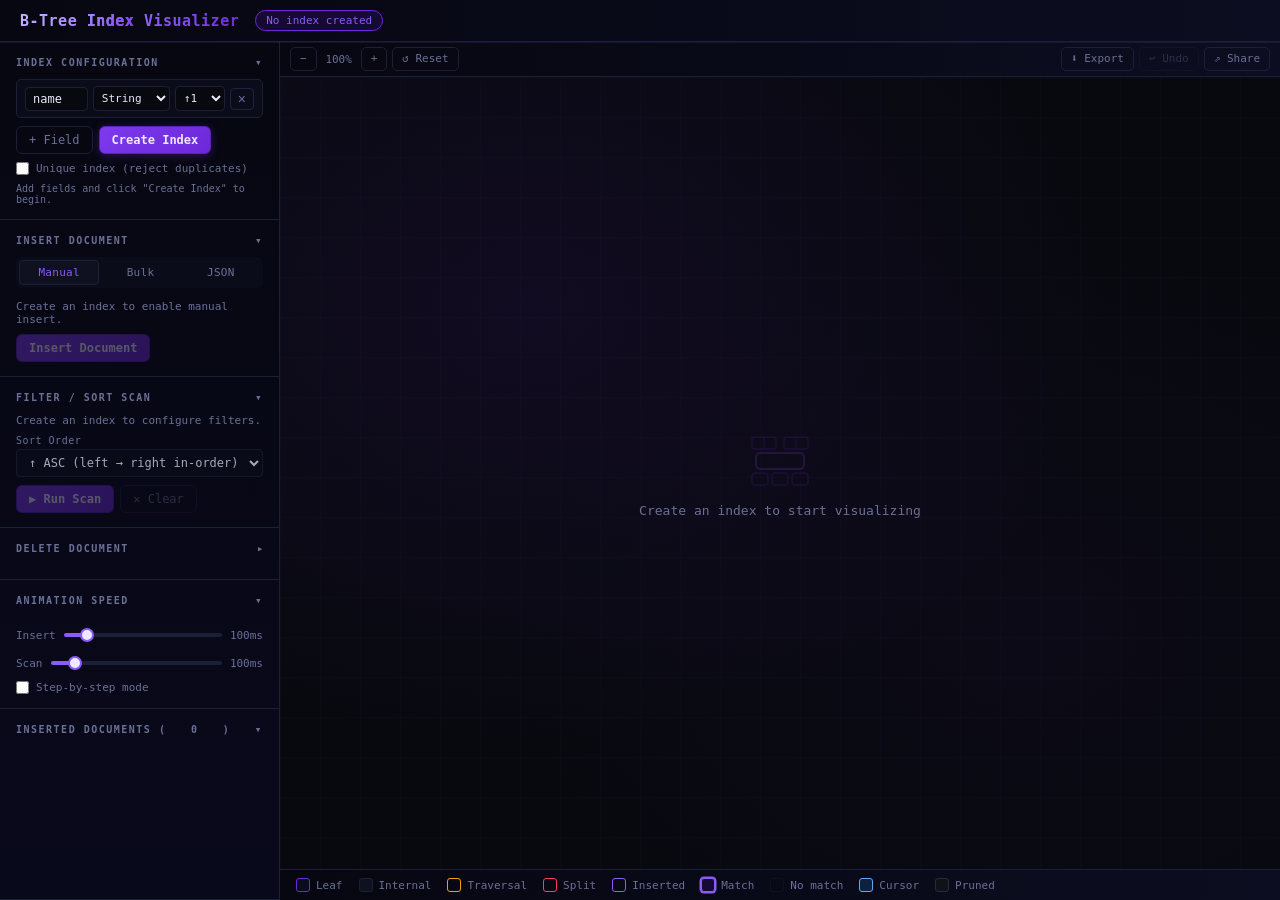
==== commit 8a3102f2: "btree viz animation fixes" ====
--- a/btree-index-visualiser/index.html
+++ b/btree-index-visualiser/index.html
@@ -177,13 +177,13 @@
       <h2>Animation Speed</h2>
       <div class="speed-row">
         <span>Insert</span>
-        <input type="range" id="speed-slider" min="10" max="800" value="400" step="10">
-        <span id="speed-label">400ms</span>
+        <input type="range" id="speed-slider" min="10" max="800" value="100" step="10">
+        <span id="speed-label">100ms</span>
       </div>
       <div class="speed-row">
         <span>Scan</span>
-        <input type="range" id="scan-speed-slider" min="10" max="800" value="400" step="10">
-        <span id="scan-speed-label">400ms</span>
+        <input type="range" id="scan-speed-slider" min="10" max="800" value="100" step="10">
+        <span id="scan-speed-label">100ms</span>
       </div>
       <div class="step-mode-row">
         <input type="checkbox" id="step-mode-chk">
--- a/btree-index-visualiser/styles.css
+++ b/btree-index-visualiser/styles.css
@@ -290,8 +290,53 @@
 }
 .speed-row input[type=range] {
   flex: 1;
-  accent-color: var(--accent);
-  cursor: pointer;
+  cursor: pointer;
+  -webkit-appearance: none;
+  appearance: none;
+  height: 20px;        /* full hit-area height; track styled via pseudo-element */
+  background: transparent;
+  outline: none;
+}
+/* WebKit/Blink track — gradient fill controlled by --pct inherited from element */
+.speed-row input[type=range]::-webkit-slider-runnable-track {
+  height: 4px;
+  border-radius: 2px;
+  background: linear-gradient(
+    to right,
+    #8B5CF6 var(--pct, 11%),
+    #1C1F38 var(--pct, 11%)
+  );
+}
+/* WebKit/Blink thumb — margin-top centres 14px thumb on 4px track */
+.speed-row input[type=range]::-webkit-slider-thumb {
+  -webkit-appearance: none;
+  width: 14px;
+  height: 14px;
+  border-radius: 50%;
+  background: #EDE9FE;
+  border: 2px solid #8B5CF6;
+  margin-top: -5px;
+  cursor: pointer;
+}
+/* Firefox track & fill */
+.speed-row input[type=range]::-moz-range-track {
+  height: 4px;
+  border-radius: 2px;
+  background: #1C1F38;
+}
+.speed-row input[type=range]::-moz-range-progress {
+  height: 4px;
+  border-radius: 2px;
+  background: #8B5CF6;
+}
+.speed-row input[type=range]::-moz-range-thumb {
+  width: 14px;
+  height: 14px;
+  border-radius: 50%;
+  background: #EDE9FE;
+  border: 2px solid #8B5CF6;
+  cursor: pointer;
+  box-sizing: border-box;
 }
 
 /* Document log */
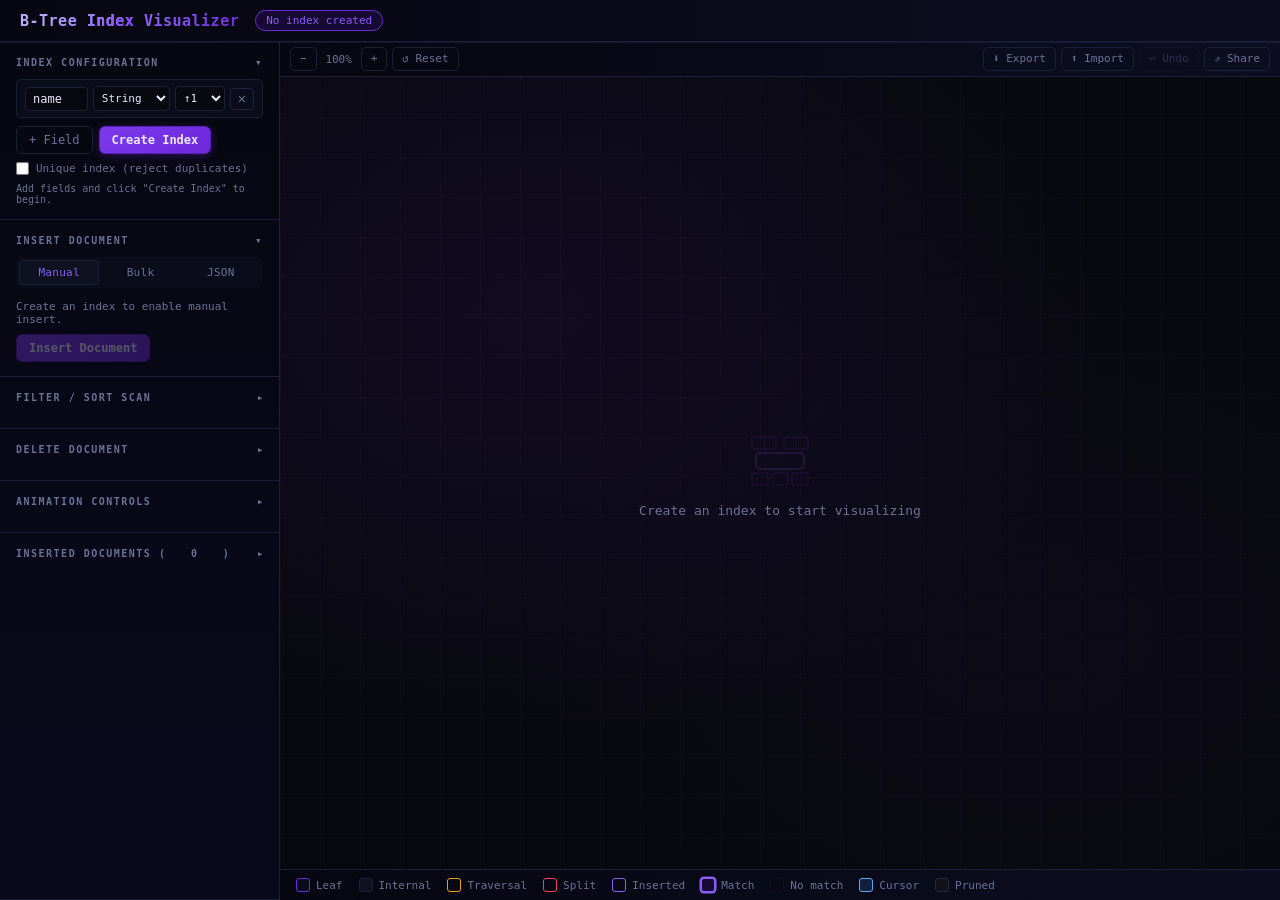
==== commit 451e1de4: "enhancements to btree-index-visualiser" ====
--- a/btree-index-visualiser/index.html
+++ b/btree-index-visualiser/index.html
@@ -29,7 +29,7 @@
   <div id="panel">
 
     <!-- Index Config -->
-    <div class="panel-section">
+    <div class="panel-section" id="index-config-section">
       <h2>Index Configuration</h2>
       <div id="field-rows"></div>
       <div class="btn-row">
@@ -126,7 +126,7 @@
     </div>
 
     <!-- Filter / Sort / Scan -->
-    <div class="panel-section" id="scan-section">
+    <div class="panel-section collapsed" id="scan-section">
       <h2>Filter / Sort Scan</h2>
       <!-- Per-field filter rows injected here by enableScanUI() -->
       <div id="scan-filter-rows">
@@ -172,9 +172,9 @@
       <p style="font-size:10px;color:var(--text-dim);line-height:1.5;margin-top:6px">Enter key field values above, then click Delete. Or click × on a doc in the log.</p>
     </div>
 
-    <!-- Animation Speed -->
-    <div class="panel-section">
-      <h2>Animation Speed</h2>
+    <!-- Animation Controls -->
+    <div class="panel-section collapsed" id="anim-controls-section">
+      <h2>Animation Controls</h2>
       <div class="speed-row">
         <span>Insert</span>
         <input type="range" id="speed-slider" min="10" max="800" value="100" step="10">
@@ -182,8 +182,13 @@
       </div>
       <div class="speed-row">
         <span>Scan</span>
-        <input type="range" id="scan-speed-slider" min="10" max="800" value="100" step="10">
-        <span id="scan-speed-label">100ms</span>
+        <input type="range" id="scan-speed-slider" min="10" max="800" value="500" step="10">
+        <span id="scan-speed-label">500ms</span>
+      </div>
+      <div class="speed-row">
+        <span>Delete</span>
+        <input type="range" id="del-speed-slider" min="10" max="800" value="100" step="10">
+        <span id="del-speed-label">100ms</span>
       </div>
       <div class="step-mode-row">
         <input type="checkbox" id="step-mode-chk">
@@ -192,7 +197,7 @@
     </div>
 
     <!-- Document Log -->
-    <div class="panel-section" style="flex:1">
+    <div class="panel-section collapsed" id="docs-section" style="flex:1">
       <h2>Inserted Documents (<span id="doc-count">0</span>)</h2>
       <div id="doc-list"></div>
     </div>
@@ -212,6 +217,8 @@
       </div>
       <div id="viz-toolbar-right">
         <button class="viz-tool-btn" id="export-btn" title="Export tree state as JSON">⬇ Export</button>
+        <label class="viz-tool-btn" id="import-btn-label" for="import-file-input" title="Import a previously exported tree state">⬆ Import</label>
+        <input type="file" id="import-file-input" accept=".json" style="display:none">
         <button class="viz-tool-btn" id="undo-btn" disabled title="Undo last insert">↩ Undo</button>
         <button class="viz-tool-btn" id="share-btn" title="Copy shareable URL">⇗ Share</button>
       </div>
--- a/btree-index-visualiser/styles.css
+++ b/btree-index-visualiser/styles.css
@@ -800,6 +800,8 @@
   text-align: center;
 }
 .viz-tool-btn {
+  display: inline-flex;
+  align-items: center;
   background: transparent;
   border: 1px solid var(--border);
   color: var(--text-dim);
@@ -811,6 +813,8 @@
   transition: all 0.15s;
   white-space: nowrap;
   line-height: 1.3;
+  text-decoration: none;
+  box-sizing: border-box;
 }
 .viz-tool-btn:hover { border-color: var(--accent-dim); color: var(--accent); background: rgba(139,92,246,0.06); }
 .viz-tool-btn:disabled { opacity: 0.35; cursor: not-allowed; }
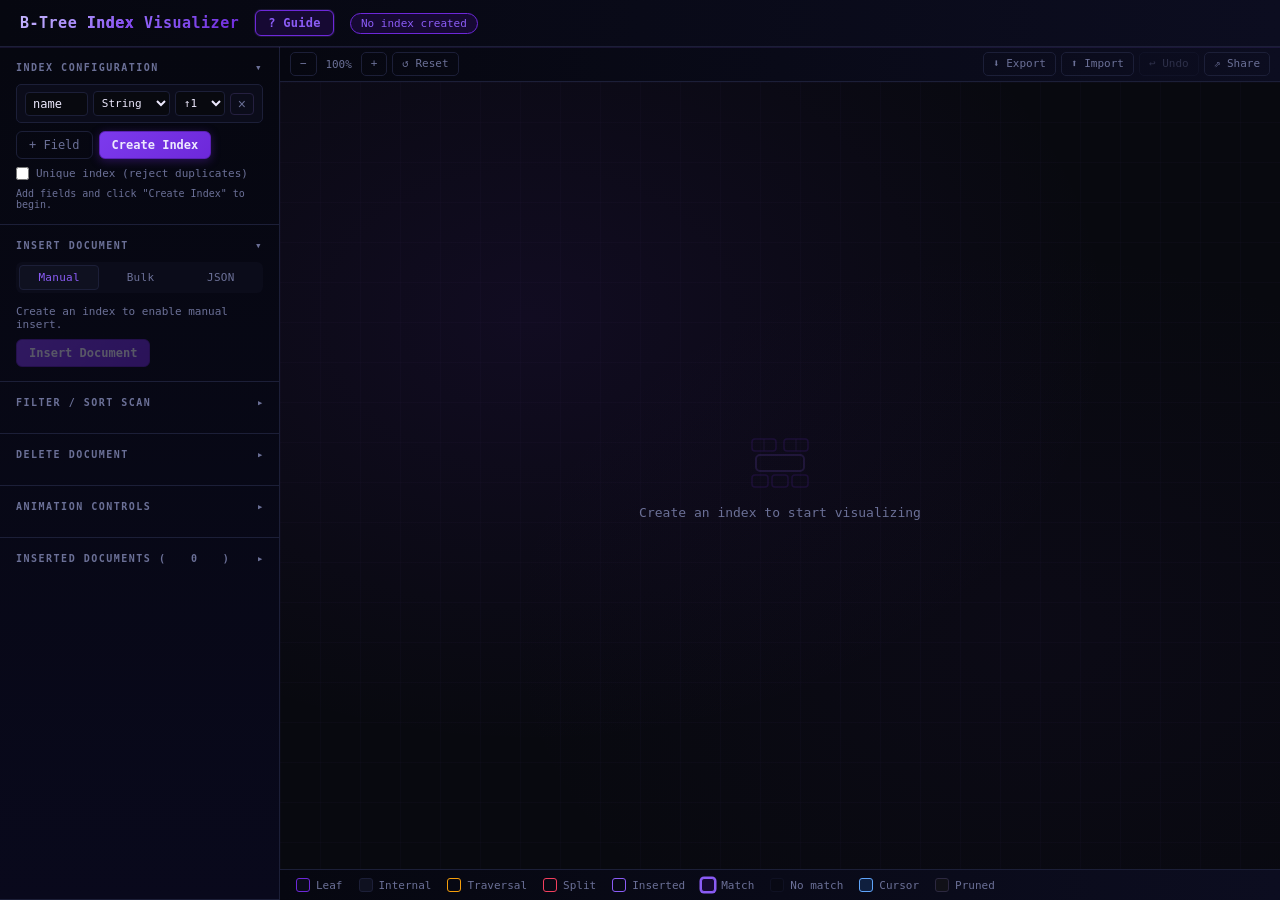
==== commit 1306850e: "added guide for btree-index-visualiser" ====
--- a/btree-index-visualiser/index.html
+++ b/btree-index-visualiser/index.html
@@ -12,6 +12,7 @@
 <div id="header">
   <button id="mobile-menu-btn" title="Toggle controls" aria-label="Toggle controls panel">☰</button>
   <h1>B-Tree <span>Index</span> Visualizer</h1>
+  <button id="guide-btn" title="How this works — B-Tree guide">? Guide</button>
   <div id="index-badge">No index created</div>
   <div id="info-bar">
     <span id="step-msg"></span>
@@ -292,6 +293,184 @@
   <div class="dt-oid" id="dt-oid"></div>
 </div>
 
+<!-- Guide Modal -->
+<div id="guide-overlay">
+  <div id="guide-modal">
+    <div id="guide-modal-header">
+      <div id="guide-chapter-badge">Chapter <span id="guide-chapter-num">1</span> of 5</div>
+      <button id="guide-close-btn" title="Close guide">&times;</button>
+    </div>
+    <div id="guide-modal-body">
+
+      <!-- Chapter 1: The Problem -->
+      <div class="guide-chapter" id="guide-ch-1">
+        <div class="guide-chapter-icon">&#128269;</div>
+        <h2>The Problem: Finding Data is Hard</h2>
+        <p class="guide-lead">Imagine a library with <strong>1 million books</strong> — but they're all in a giant pile with no order, no catalogue. To find "Harry Potter", you'd have to pick up every single book until you found it. That could take a very long time.</p>
+        <div class="guide-card">
+          <div class="guide-card-title">Databases have the same problem</div>
+          <p>A database might store <strong>millions of user records</strong>. When you search for a specific user, without any index the database has to read every single row — one by one — until it finds a match. This is called a <em>full table scan</em> and it gets painfully slow as data grows.</p>
+        </div>
+        <div class="guide-analogy">
+          <div class="guide-analogy-label">Real world analogy</div>
+          <p>Searching a database without an index is like trying to find a name in a phone book that isn't sorted — you read every entry from page 1.</p>
+        </div>
+        <div class="guide-stat-row">
+          <div class="guide-stat">
+            <div class="guide-stat-num guide-stat-bad">1,000,000</div>
+            <div class="guide-stat-label">rows checked — no index</div>
+          </div>
+          <div class="guide-stat-arrow">&#8594;</div>
+          <div class="guide-stat">
+            <div class="guide-stat-num guide-stat-good">~20</div>
+            <div class="guide-stat-label">checks needed — with B-Tree</div>
+          </div>
+        </div>
+      </div>
+
+      <!-- Chapter 2: The B-Tree Solution -->
+      <div class="guide-chapter" id="guide-ch-2" style="display:none">
+        <div class="guide-chapter-icon">&#127981;</div>
+        <h2>The Solution: A Sorted, Layered Index</h2>
+        <p class="guide-lead">A B-Tree is like a well-organised library with <strong>section signs, shelf labels, and alphabetical books</strong>. Instead of checking every book, you follow the signs to jump straight to the right area.</p>
+        <div class="guide-card">
+          <div class="guide-card-title">How the tree is structured</div>
+          <p>The tree has <strong>levels</strong>. At the top is the <em>root</em> — it holds a few key values that act as signposts. Each signpost says "go left for smaller values, go right for larger ones." You follow pointers down until you reach a <em>leaf node</em> — the bottom level — which holds the actual data pointers.</p>
+        </div>
+        <div class="guide-diagram">
+          <div class="gd-row">
+            <div class="gd-node gd-internal">Root<br><span class="gd-keys">[ 40 | 80 ]</span></div>
+          </div>
+          <div class="gd-arrows">
+            <span class="gd-arrow-line"></span>
+            <span class="gd-arrow-line"></span>
+            <span class="gd-arrow-line"></span>
+          </div>
+          <div class="gd-row">
+            <div class="gd-node gd-internal">[ 10 | 25 ]</div>
+            <div class="gd-node gd-internal">[ 55 | 65 ]</div>
+            <div class="gd-node gd-internal">[ 90 | 95 ]</div>
+          </div>
+          <div class="gd-label-row">
+            <span class="gd-label gd-lbl-leaf">Leaf nodes (actual data)</span>
+          </div>
+        </div>
+        <div class="guide-analogy">
+          <div class="guide-analogy-label">Library analogy</div>
+          <p>Root = the main hall signs (Fiction / Non-Fiction). Internal nodes = aisle signs (A–F, G–M, N–Z). Leaf nodes = the actual book shelves where you find your book.</p>
+        </div>
+      </div>
+
+      <!-- Chapter 3: Insertions & Splits -->
+      <div class="guide-chapter" id="guide-ch-3" style="display:none">
+        <div class="guide-chapter-icon">&#9889;</div>
+        <h2>Insertions &amp; Node Splits</h2>
+        <p class="guide-lead">Every new document you insert has its key placed into the tree — always keeping everything <strong>sorted</strong>. But what happens when a node gets too full?</p>
+        <div class="guide-card">
+          <div class="guide-card-title">Node capacity</div>
+          <p>In this visualizer, each node can hold a <strong>maximum of 3 keys</strong> (configurable by the degree <em>t=2</em>). When a 4th key tries to fit in, the node <strong>splits in two</strong> — the middle key is promoted up to the parent node to act as the new divider.</p>
+        </div>
+        <div class="guide-steps">
+          <div class="guide-step">
+            <div class="guide-step-num">1</div>
+            <div class="guide-step-text"><strong>Walk down the tree</strong> following the path where the new key belongs (highlighted in yellow)</div>
+          </div>
+          <div class="guide-step">
+            <div class="guide-step-num">2</div>
+            <div class="guide-step-text"><strong>If a node is full</strong>, split it before descending — the middle key moves up (shown in red then violet)</div>
+          </div>
+          <div class="guide-step">
+            <div class="guide-step-num">3</div>
+            <div class="guide-step-text"><strong>Insert in the leaf</strong> — the key lands in its sorted position (violet glow)</div>
+          </div>
+        </div>
+        <div class="guide-analogy">
+          <div class="guide-analogy-label">Split analogy</div>
+          <p>A bookshelf gets full. You split it into two shelves and put a new sign in the aisle saying which shelf has which range of books. The aisle sign is the "promoted key."</p>
+        </div>
+      </div>
+
+      <!-- Chapter 4: Index Scans -->
+      <div class="guide-chapter" id="guide-ch-4" style="display:none">
+        <div class="guide-chapter-icon">&#128200;</div>
+        <h2>Index Scans &amp; Range Queries</h2>
+        <p class="guide-lead">The real power of a B-Tree index is <strong>range queries</strong> — finding all documents where age &gt; 30, or names starting with "A". The tree lets the database skip huge portions of data instantly.</p>
+        <div class="guide-card">
+          <div class="guide-card-title">How a range scan works</div>
+          <p>The database reads the internal nodes (signposts) to identify which subtrees can possibly contain matching values. Subtrees that are <strong>entirely out of range are pruned</strong> — skipped completely. Only the relevant leaf nodes are visited to collect results.</p>
+        </div>
+        <div class="guide-legend-explain">
+          <div class="guide-legend-row">
+            <div class="guide-legend-swatch" style="background:#8B5CF6;border-color:#8B5CF6"></div>
+            <span><strong>Violet</strong> — matched: this key satisfies your filter</span>
+          </div>
+          <div class="guide-legend-row">
+            <div class="guide-legend-swatch" style="background:#1C1F38;opacity:0.4;border-color:#555"></div>
+            <span><strong>Faded</strong> — missed: key was visited but didn't match</span>
+          </div>
+          <div class="guide-legend-row">
+            <div class="guide-legend-swatch" style="background:#0a0a0a;opacity:0.25;border-color:#333"></div>
+            <span><strong>Greyed out</strong> — pruned: entire subtree skipped by the index</span>
+          </div>
+          <div class="guide-legend-row">
+            <div class="guide-legend-swatch" style="border-color:#00E5FF;box-shadow:0 0 4px #00E5FF"></div>
+            <span><strong>Cyan cursor</strong> — the current position being evaluated</span>
+          </div>
+        </div>
+        <div class="guide-analogy">
+          <div class="guide-analogy-label">Database query analogy</div>
+          <p><code style="color:var(--accent)">SELECT * FROM users WHERE age &gt; 30</code> — instead of reading all users, the B-Tree jumps directly to age=30 and reads forward. Everything below 30 is pruned.</p>
+        </div>
+      </div>
+
+      <!-- Chapter 5: Using this App -->
+      <div class="guide-chapter" id="guide-ch-5" style="display:none">
+        <div class="guide-chapter-icon">&#127918;</div>
+        <h2>How to Use This App</h2>
+        <p class="guide-lead">Follow these steps to see the B-Tree come to life:</p>
+        <div class="guide-steps">
+          <div class="guide-step">
+            <div class="guide-step-num">1</div>
+            <div class="guide-step-text"><strong>Configure the Index</strong> — in the left panel, name your field (e.g. <em>age</em>), set its type to <em>number</em>, then click <em>Create Index</em>.</div>
+          </div>
+          <div class="guide-step">
+            <div class="guide-step-num">2</div>
+            <div class="guide-step-text"><strong>Insert Documents</strong> — use <em>Manual</em> to type values one at a time, or <em>Bulk</em> to auto-generate many at once. Watch the tree grow and split.</div>
+          </div>
+          <div class="guide-step">
+            <div class="guide-step-num">3</div>
+            <div class="guide-step-text"><strong>Try a Scan</strong> — open <em>Filter / Sort Scan</em>, set a filter like <em>age &gt; 30</em>, and click <em>Run Scan</em>. See how the tree prunes irrelevant subtrees.</div>
+          </div>
+          <div class="guide-step">
+            <div class="guide-step-num">4</div>
+            <div class="guide-step-text"><strong>Step-by-step mode</strong> — enable <em>Step-by-step mode</em> in Animation Controls to pause after each event and read what's happening.</div>
+          </div>
+          <div class="guide-step">
+            <div class="guide-step-num">5</div>
+            <div class="guide-step-text"><strong>Try compound indexes</strong> — click <em>+ Field</em> to add a second field (e.g. <em>name</em>). This creates a composite index — powerful for multi-field queries.</div>
+          </div>
+        </div>
+        <div class="guide-card" style="margin-top:16px">
+          <div class="guide-card-title">Pro tip — try the example datasets</div>
+          <p>Switch to the <strong>JSON</strong> tab and pick <em>Employees</em>, <em>Products</em>, or <em>Orders</em> from the dropdown. This loads 20 realistic documents instantly so you can explore without typing anything.</p>
+        </div>
+      </div>
+
+    </div><!-- /guide-modal-body -->
+    <div id="guide-modal-footer">
+      <button class="guide-nav-btn" id="guide-prev-btn" disabled>&#8592; Previous</button>
+      <div id="guide-dots">
+        <span class="guide-dot guide-dot-active" data-ch="1"></span>
+        <span class="guide-dot" data-ch="2"></span>
+        <span class="guide-dot" data-ch="3"></span>
+        <span class="guide-dot" data-ch="4"></span>
+        <span class="guide-dot" data-ch="5"></span>
+      </div>
+      <button class="guide-nav-btn guide-nav-primary" id="guide-next-btn">Next &#8594;</button>
+    </div>
+  </div>
+</div>
+
 <script src="app.js"></script>
 </body>
 </html>
--- a/btree-index-visualiser/styles.css
+++ b/btree-index-visualiser/styles.css
@@ -1107,3 +1107,354 @@
   overflow: hidden;
   text-overflow: ellipsis;
 }
+
+/* ── Guide Button ────────────────────────────────────── */
+#guide-btn {
+  display: inline-flex;
+  align-items: center;
+  gap: 5px;
+  background: var(--accent-dark);
+  border: 1px solid var(--accent-dim);
+  color: var(--accent);
+  cursor: pointer;
+  border-radius: 6px;
+  padding: 5px 12px;
+  font-size: 12px;
+  font-family: var(--font);
+  font-weight: 600;
+  letter-spacing: 0.3px;
+  white-space: nowrap;
+  flex-shrink: 0;
+  transition: background 0.15s, border-color 0.15s, box-shadow 0.15s;
+  box-shadow: 0 0 0 1px rgba(139,92,246,0.15);
+}
+#guide-btn:hover {
+  background: rgba(139,92,246,0.18);
+  border-color: var(--accent);
+  box-shadow: 0 0 8px rgba(139,92,246,0.3);
+}
+
+/* ── Guide Modal ─────────────────────────────────────── */
+#guide-overlay {
+  display: none;
+  position: fixed;
+  inset: 0;
+  background: rgba(0,0,0,0.72);
+  z-index: 200;
+  backdrop-filter: blur(4px);
+  align-items: center;
+  justify-content: center;
+}
+#guide-overlay.open {
+  display: flex;
+}
+#guide-modal {
+  background: var(--surface);
+  border: 1px solid var(--accent-dim);
+  border-radius: 12px;
+  width: min(680px, 95vw);
+  max-height: 88vh;
+  display: flex;
+  flex-direction: column;
+  box-shadow: 0 8px 48px rgba(0,0,0,0.7), 0 0 0 1px rgba(139,92,246,0.12);
+  overflow: hidden;
+}
+#guide-modal-header {
+  display: flex;
+  align-items: center;
+  justify-content: space-between;
+  padding: 14px 20px 10px;
+  border-bottom: 1px solid var(--border);
+  flex-shrink: 0;
+}
+#guide-chapter-badge {
+  font-size: 10px;
+  letter-spacing: 1.5px;
+  text-transform: uppercase;
+  color: var(--accent);
+  background: var(--accent-dark);
+  border: 1px solid var(--accent-dim);
+  padding: 3px 10px;
+  border-radius: 20px;
+}
+#guide-close-btn {
+  background: none;
+  border: 1px solid var(--border);
+  color: var(--text-dim);
+  cursor: pointer;
+  border-radius: 6px;
+  width: 28px;
+  height: 28px;
+  font-size: 18px;
+  line-height: 1;
+  display: flex;
+  align-items: center;
+  justify-content: center;
+  transition: border-color 0.15s, color 0.15s;
+}
+#guide-close-btn:hover { border-color: var(--red); color: var(--red); }
+
+#guide-modal-body {
+  flex: 1;
+  overflow-y: auto;
+  padding: 24px 26px 20px;
+}
+
+.guide-chapter-icon {
+  font-size: 36px;
+  margin-bottom: 10px;
+  line-height: 1;
+}
+.guide-chapter h2 {
+  font-size: 18px;
+  color: var(--text);
+  margin-bottom: 12px;
+  letter-spacing: -0.2px;
+  font-weight: 700;
+  background: linear-gradient(135deg, #C4B5FD, #8B5CF6);
+  -webkit-background-clip: text;
+  -webkit-text-fill-color: transparent;
+  background-clip: text;
+}
+.guide-lead {
+  font-size: 13px;
+  color: var(--text);
+  line-height: 1.7;
+  margin-bottom: 16px;
+}
+.guide-card {
+  background: var(--surface2);
+  border: 1px solid var(--border);
+  border-radius: 8px;
+  padding: 14px 16px;
+  margin-bottom: 16px;
+}
+.guide-card-title {
+  font-size: 10px;
+  text-transform: uppercase;
+  letter-spacing: 1.2px;
+  color: var(--accent);
+  margin-bottom: 7px;
+}
+.guide-card p, .guide-card-body {
+  font-size: 12px;
+  color: var(--text);
+  line-height: 1.7;
+}
+.guide-analogy {
+  background: rgba(139,92,246,0.06);
+  border-left: 3px solid var(--accent-dim);
+  border-radius: 0 6px 6px 0;
+  padding: 10px 14px;
+  margin-bottom: 16px;
+}
+.guide-analogy-label {
+  font-size: 9px;
+  text-transform: uppercase;
+  letter-spacing: 1.5px;
+  color: var(--accent-dim);
+  margin-bottom: 5px;
+}
+.guide-analogy p {
+  font-size: 12px;
+  color: var(--text);
+  line-height: 1.65;
+}
+.guide-stat-row {
+  display: flex;
+  align-items: center;
+  justify-content: center;
+  gap: 20px;
+  padding: 14px 0 4px;
+}
+.guide-stat { text-align: center; }
+.guide-stat-num {
+  font-size: 28px;
+  font-weight: 700;
+  line-height: 1;
+  margin-bottom: 4px;
+}
+.guide-stat-bad  { color: var(--red); }
+.guide-stat-good { color: #22C55E; }
+.guide-stat-label { font-size: 10px; color: var(--text-dim); }
+.guide-stat-arrow { font-size: 20px; color: var(--text-dim); }
+
+/* Diagram */
+.guide-diagram {
+  display: flex;
+  flex-direction: column;
+  align-items: center;
+  gap: 0;
+  padding: 16px 0;
+  background: var(--surface2);
+  border: 1px solid var(--border);
+  border-radius: 8px;
+  margin-bottom: 16px;
+}
+.gd-row {
+  display: flex;
+  gap: 12px;
+  justify-content: center;
+  align-items: center;
+}
+.gd-node {
+  border: 1.5px solid var(--accent-dim);
+  border-radius: 6px;
+  padding: 6px 14px;
+  font-size: 11px;
+  text-align: center;
+  color: var(--text);
+  background: var(--surface);
+  min-width: 90px;
+}
+.gd-internal { border-color: #1C1F38; }
+.gd-keys {
+  display: block;
+  color: var(--accent);
+  font-size: 12px;
+  margin-top: 2px;
+}
+.gd-arrows {
+  display: flex;
+  gap: 40px;
+  padding: 4px 0;
+  justify-content: center;
+}
+.gd-arrow-line {
+  display: block;
+  width: 1px;
+  height: 16px;
+  background: var(--accent-dim);
+  opacity: 0.5;
+}
+.gd-label-row {
+  margin-top: 6px;
+  display: flex;
+  gap: 6px;
+  justify-content: center;
+}
+.gd-label {
+  font-size: 9px;
+  letter-spacing: 0.8px;
+  text-transform: uppercase;
+}
+.gd-lbl-leaf { color: var(--accent-dim); }
+
+/* Steps */
+.guide-steps {
+  display: flex;
+  flex-direction: column;
+  gap: 10px;
+  margin-bottom: 16px;
+}
+.guide-step {
+  display: flex;
+  gap: 12px;
+  align-items: flex-start;
+}
+.guide-step-num {
+  flex-shrink: 0;
+  width: 24px;
+  height: 24px;
+  border-radius: 50%;
+  background: var(--accent-dark);
+  border: 1px solid var(--accent-dim);
+  color: var(--accent);
+  font-size: 11px;
+  font-weight: 700;
+  display: flex;
+  align-items: center;
+  justify-content: center;
+}
+.guide-step-text {
+  font-size: 12px;
+  color: var(--text);
+  line-height: 1.65;
+  padding-top: 3px;
+}
+
+/* Scan legend */
+.guide-legend-explain {
+  display: flex;
+  flex-direction: column;
+  gap: 8px;
+  margin-bottom: 16px;
+}
+.guide-legend-row {
+  display: flex;
+  align-items: center;
+  gap: 10px;
+  font-size: 12px;
+  color: var(--text);
+  line-height: 1.5;
+}
+.guide-legend-swatch {
+  flex-shrink: 0;
+  width: 18px;
+  height: 18px;
+  border-radius: 4px;
+  border: 1.5px solid var(--border);
+}
+
+/* Footer nav */
+#guide-modal-footer {
+  display: flex;
+  align-items: center;
+  justify-content: space-between;
+  padding: 12px 20px;
+  border-top: 1px solid var(--border);
+  flex-shrink: 0;
+}
+#guide-dots {
+  display: flex;
+  gap: 6px;
+  align-items: center;
+}
+.guide-dot {
+  width: 7px;
+  height: 7px;
+  border-radius: 50%;
+  background: var(--border);
+  border: 1px solid #2a2d50;
+  cursor: pointer;
+  transition: background 0.2s, transform 0.2s;
+}
+.guide-dot-active {
+  background: var(--accent);
+  border-color: var(--accent);
+  transform: scale(1.3);
+}
+.guide-nav-btn {
+  background: transparent;
+  border: 1px solid var(--border);
+  color: var(--text-dim);
+  cursor: pointer;
+  border-radius: 6px;
+  padding: 6px 16px;
+  font-size: 12px;
+  font-family: var(--font);
+  transition: all 0.15s;
+  min-width: 100px;
+}
+.guide-nav-btn:disabled { opacity: 0.3; cursor: default; }
+.guide-nav-btn:not(:disabled):hover { border-color: var(--accent-dim); color: var(--accent); }
+.guide-nav-primary {
+  background: var(--accent-dark);
+  border-color: var(--accent-dim);
+  color: var(--accent);
+}
+.guide-nav-primary:hover:not(:disabled) {
+  background: rgba(139,92,246,0.22);
+  border-color: var(--accent);
+  box-shadow: 0 0 8px rgba(139,92,246,0.25);
+}
+
+/* Mobile guide tweaks */
+@media (max-width: 768px) {
+  #guide-modal-body { padding: 18px 16px 14px; }
+  .guide-chapter h2 { font-size: 15px; }
+  .guide-stat-num { font-size: 22px; }
+  .guide-stat-row { gap: 12px; }
+  .gd-node { min-width: 70px; font-size: 10px; padding: 5px 8px; }
+  .gd-arrows { gap: 24px; }
+}
